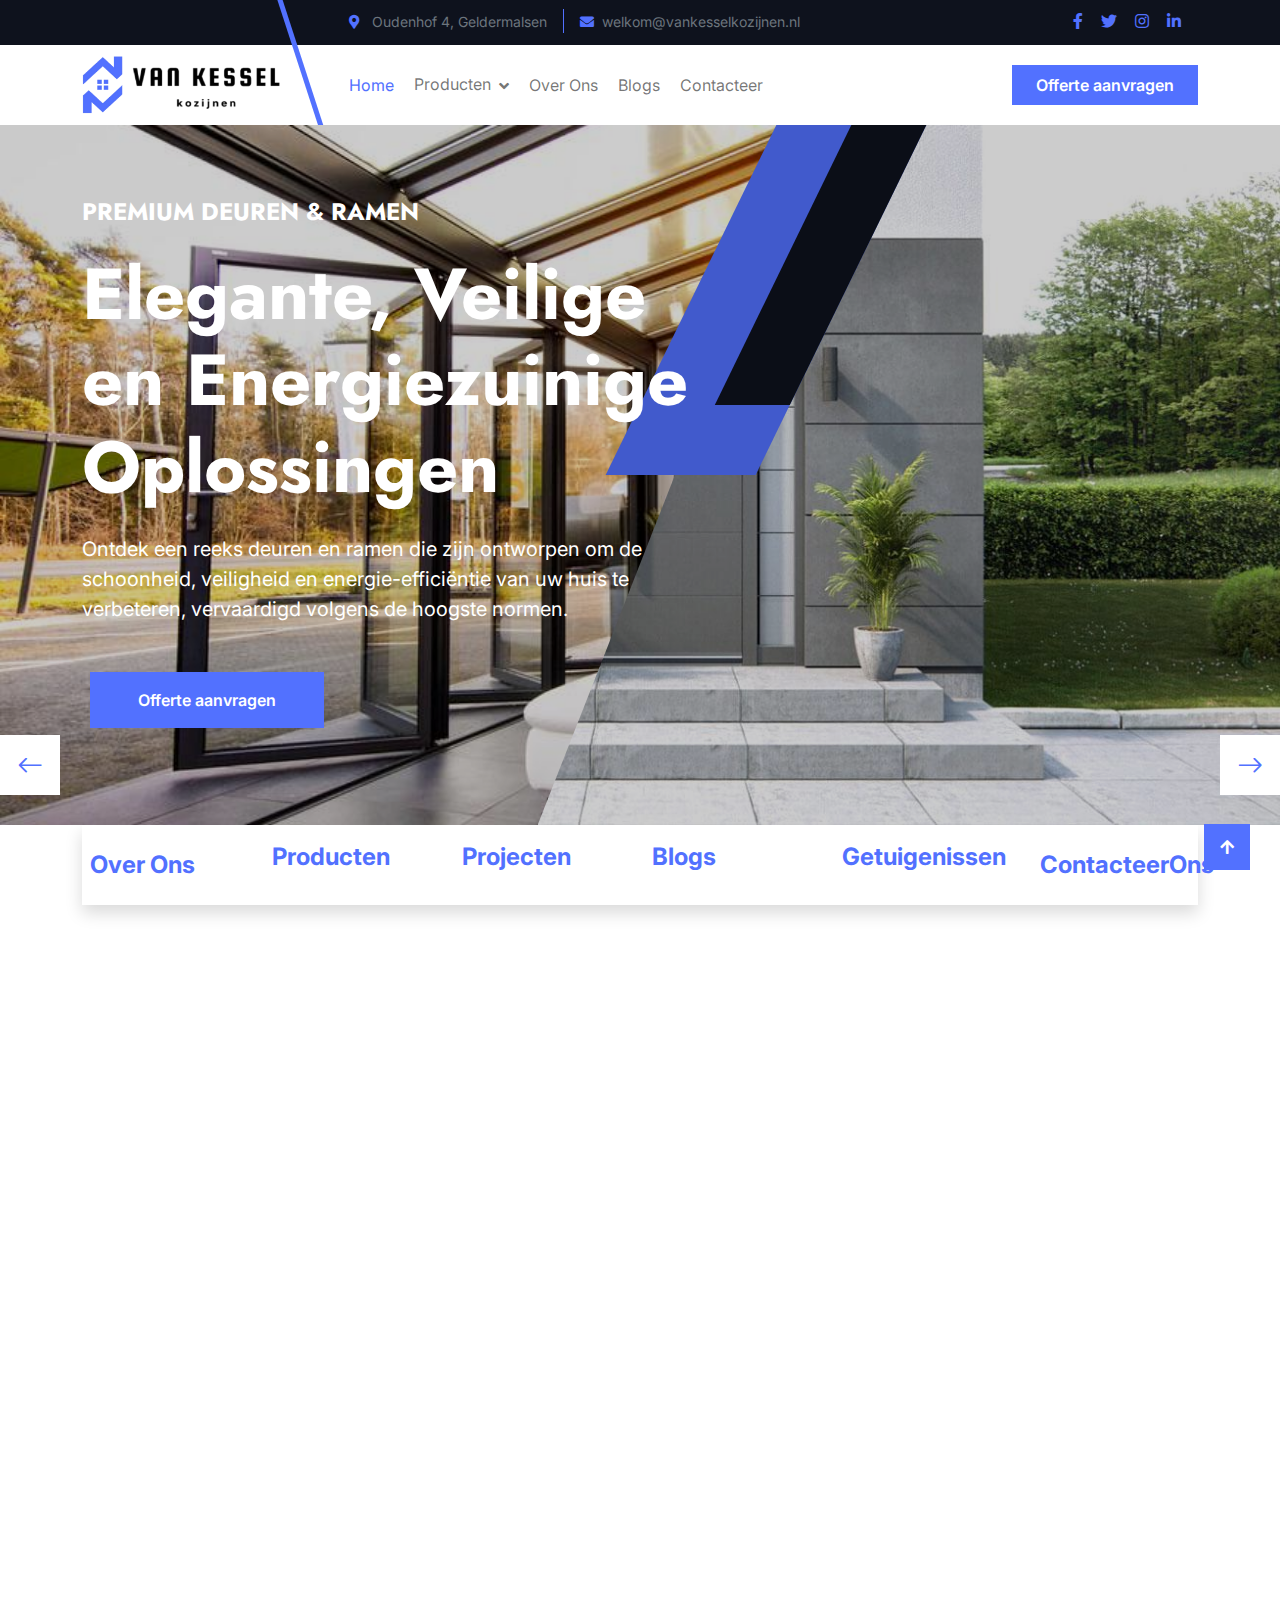
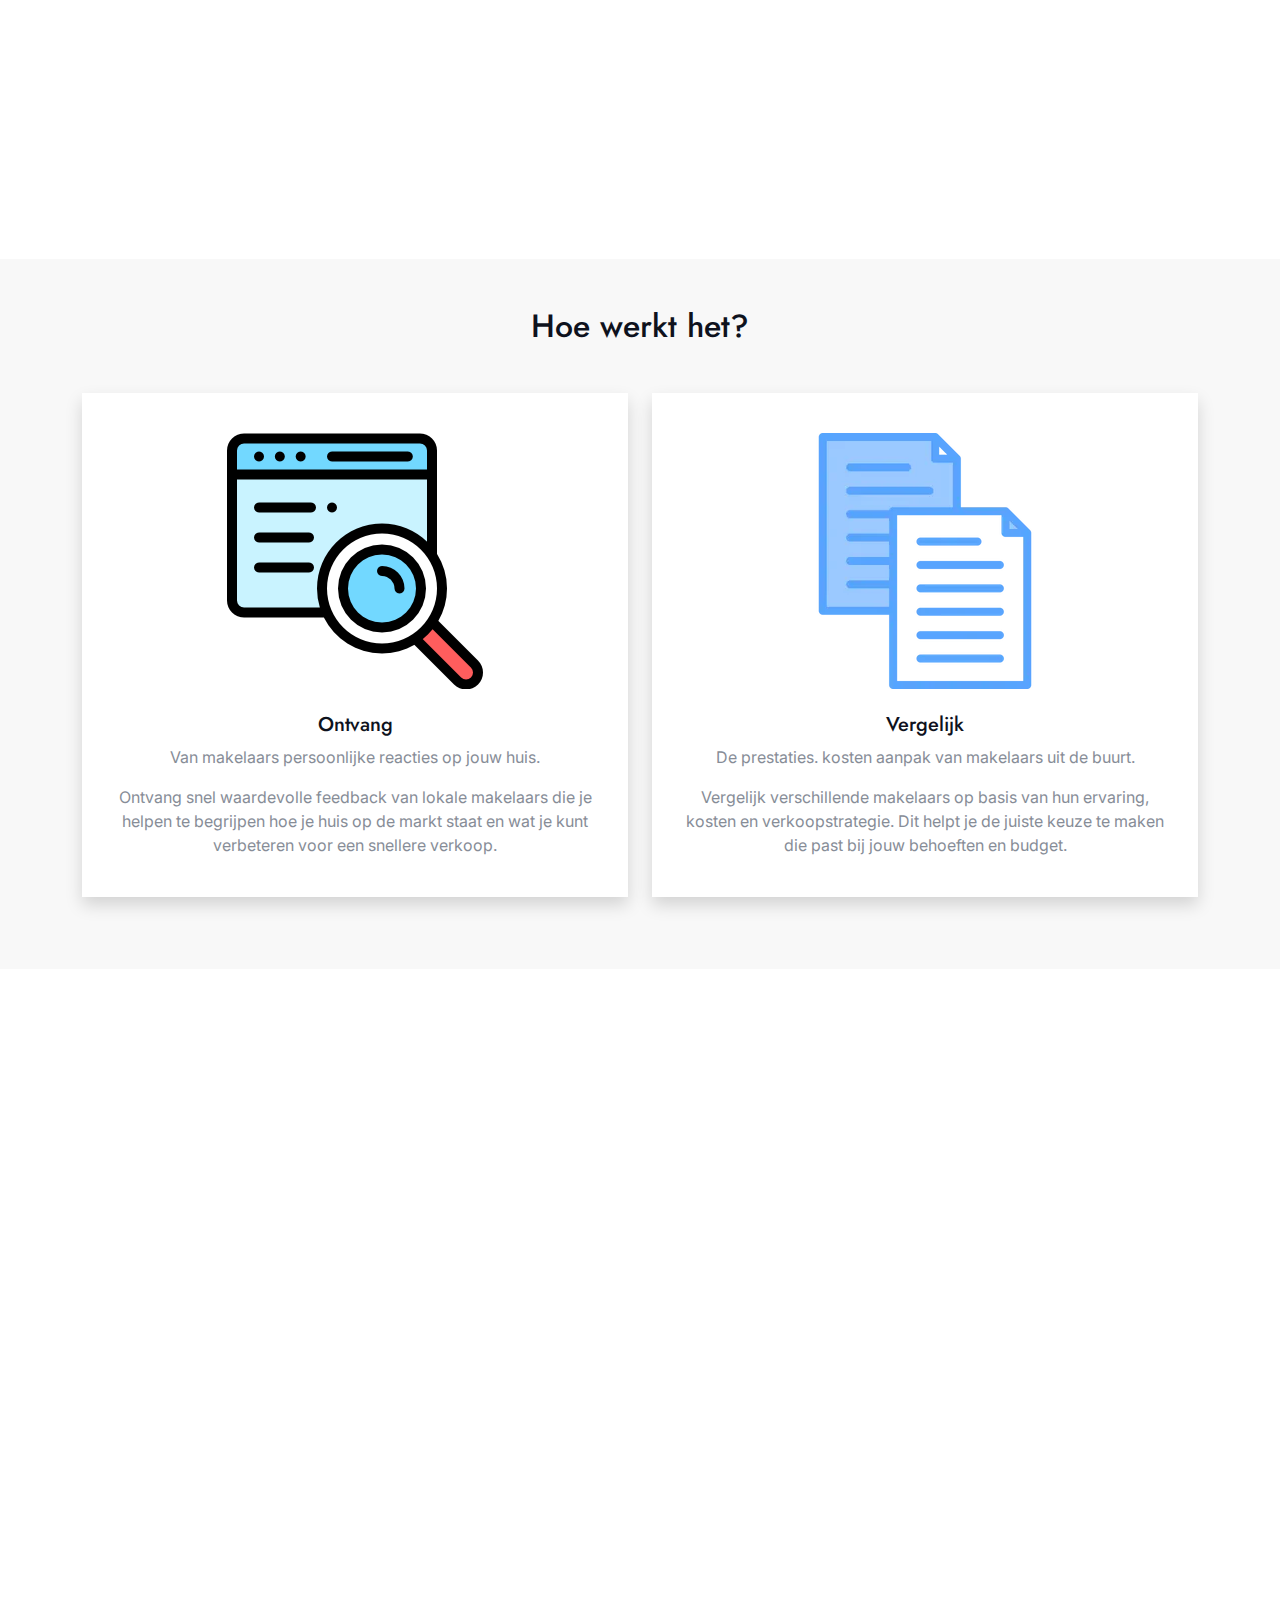
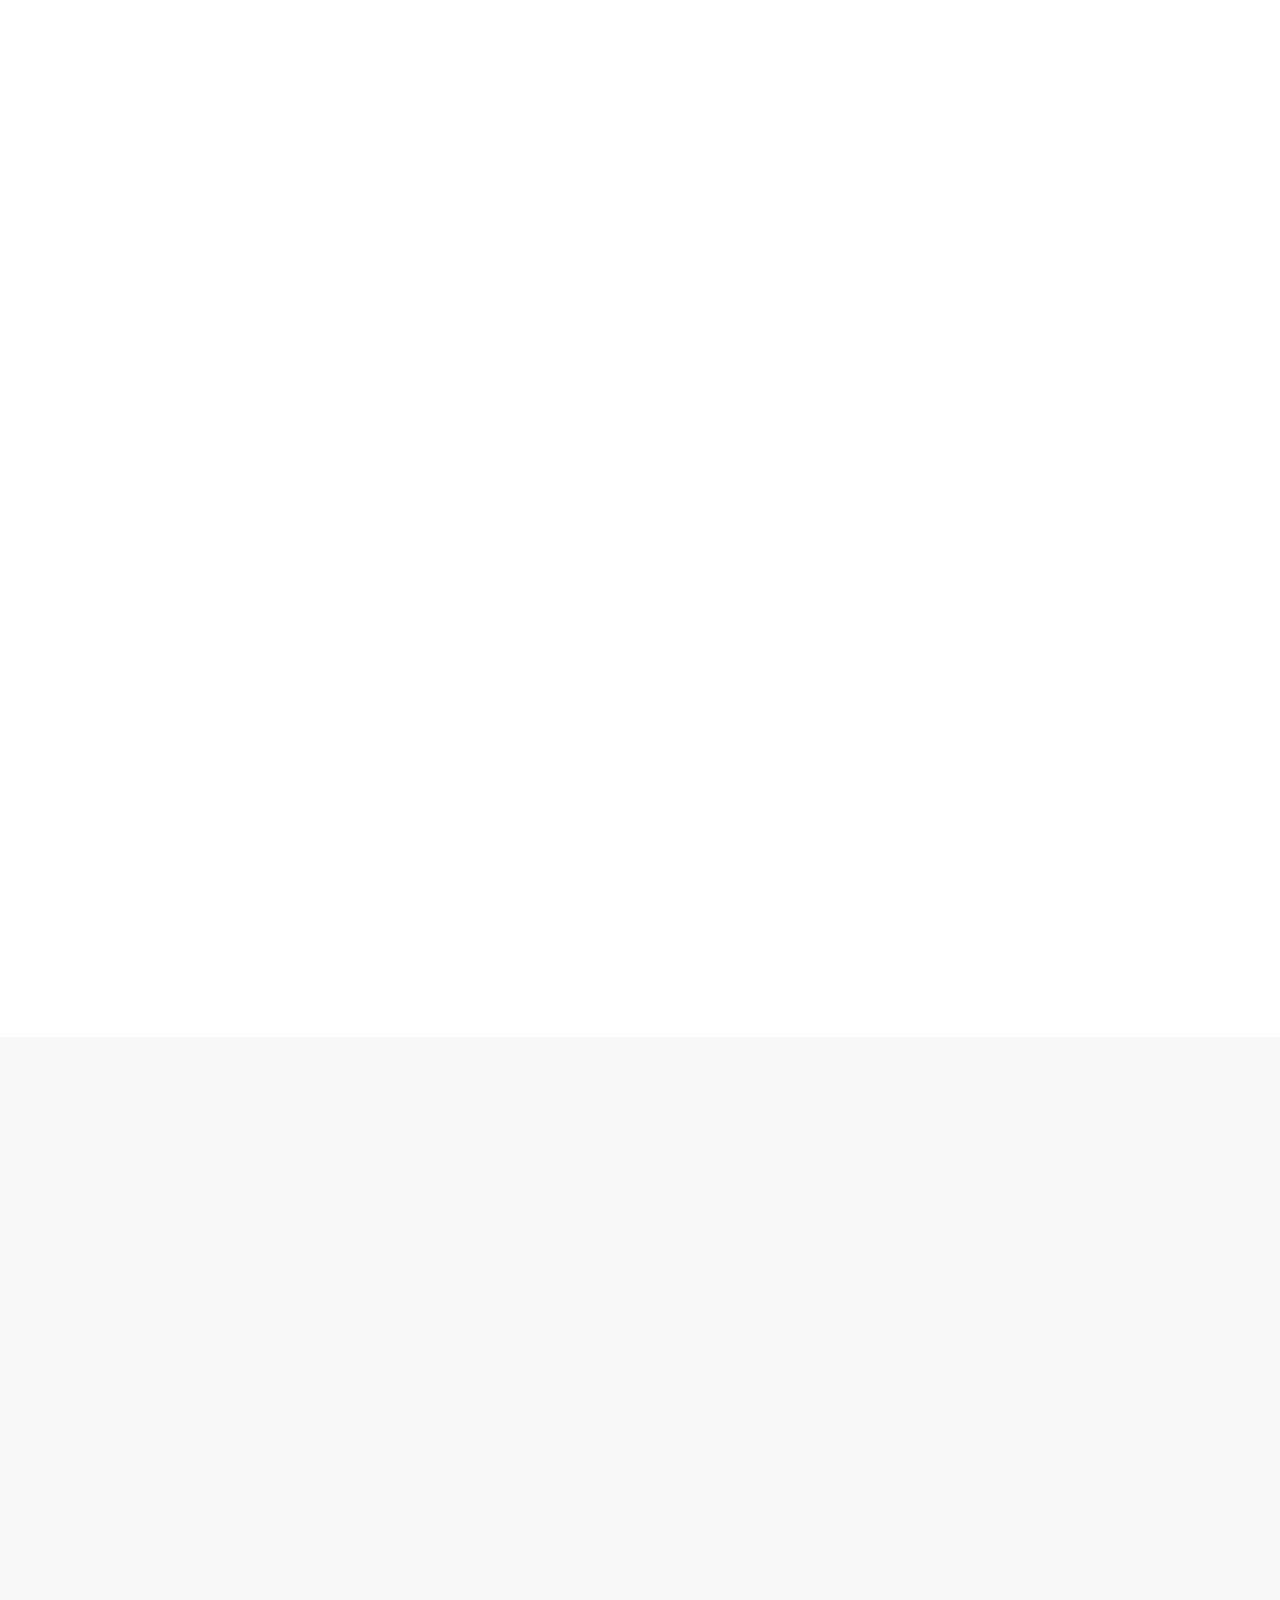
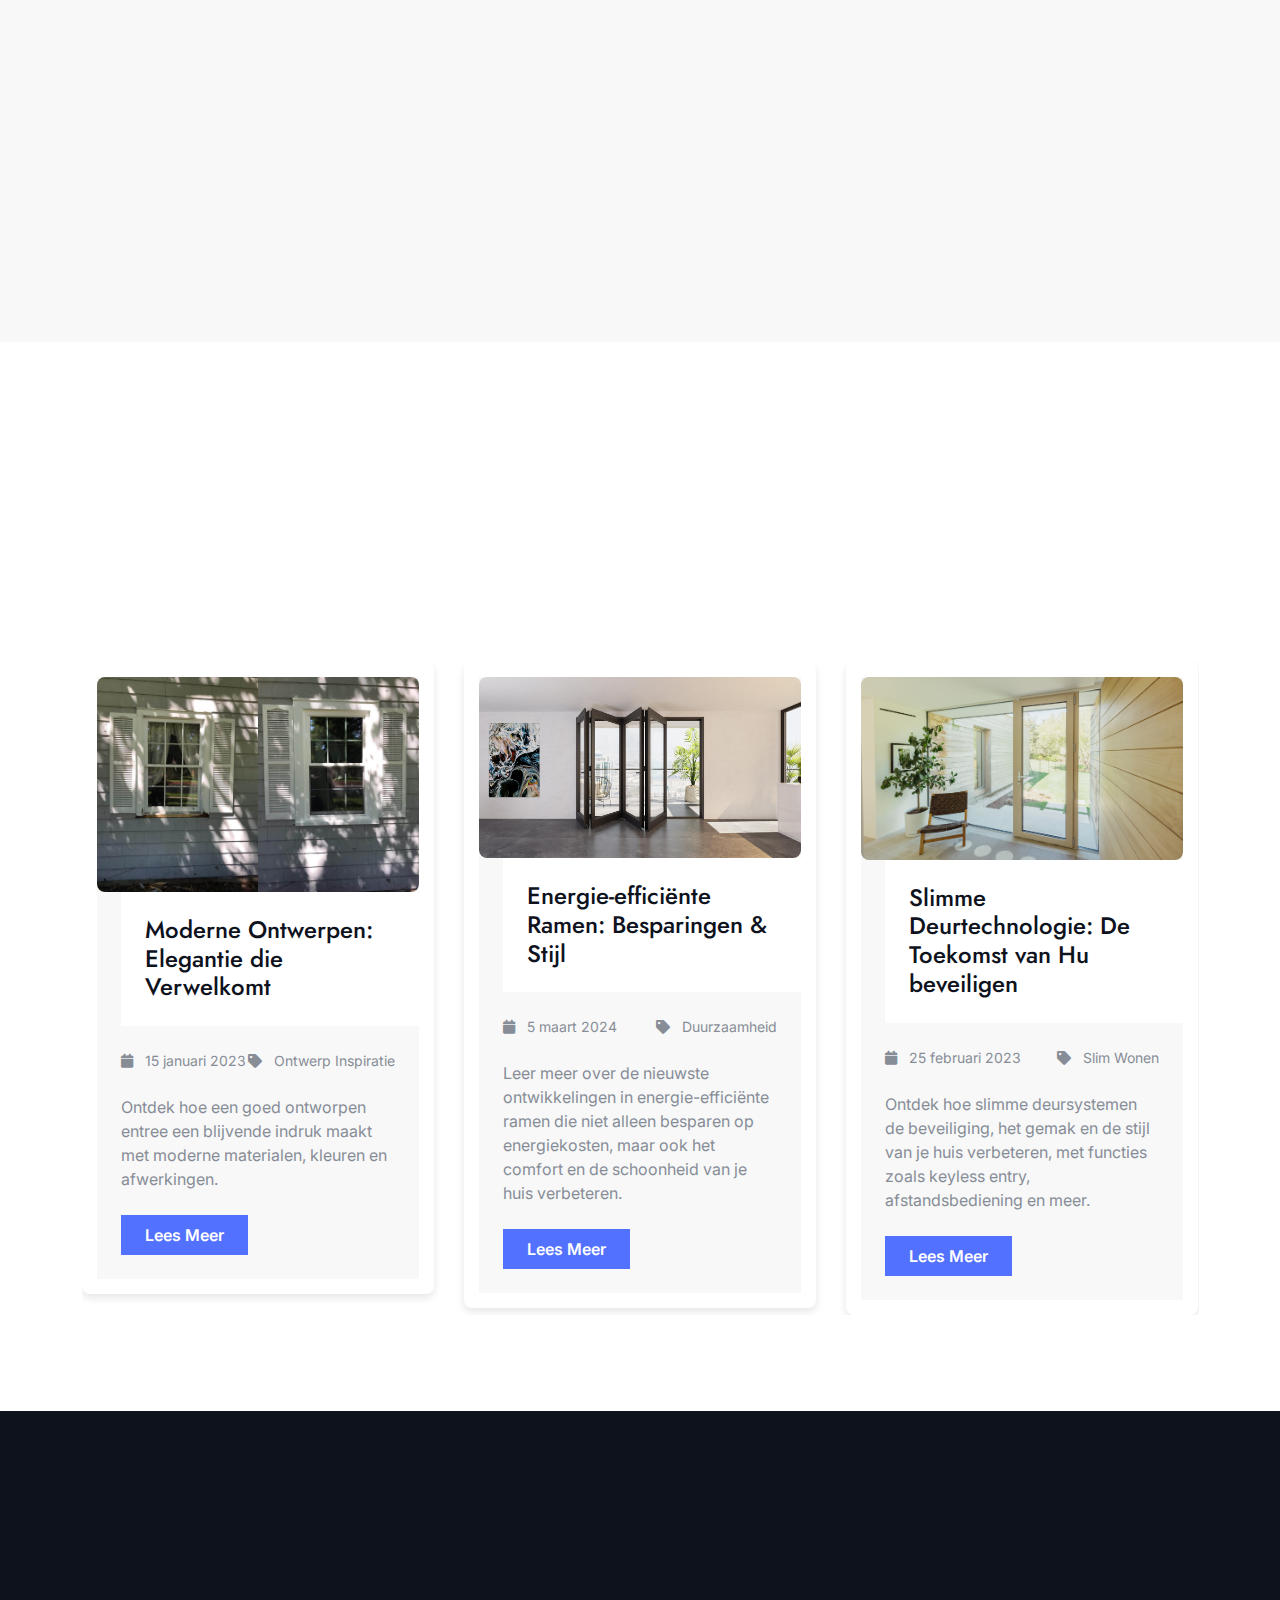
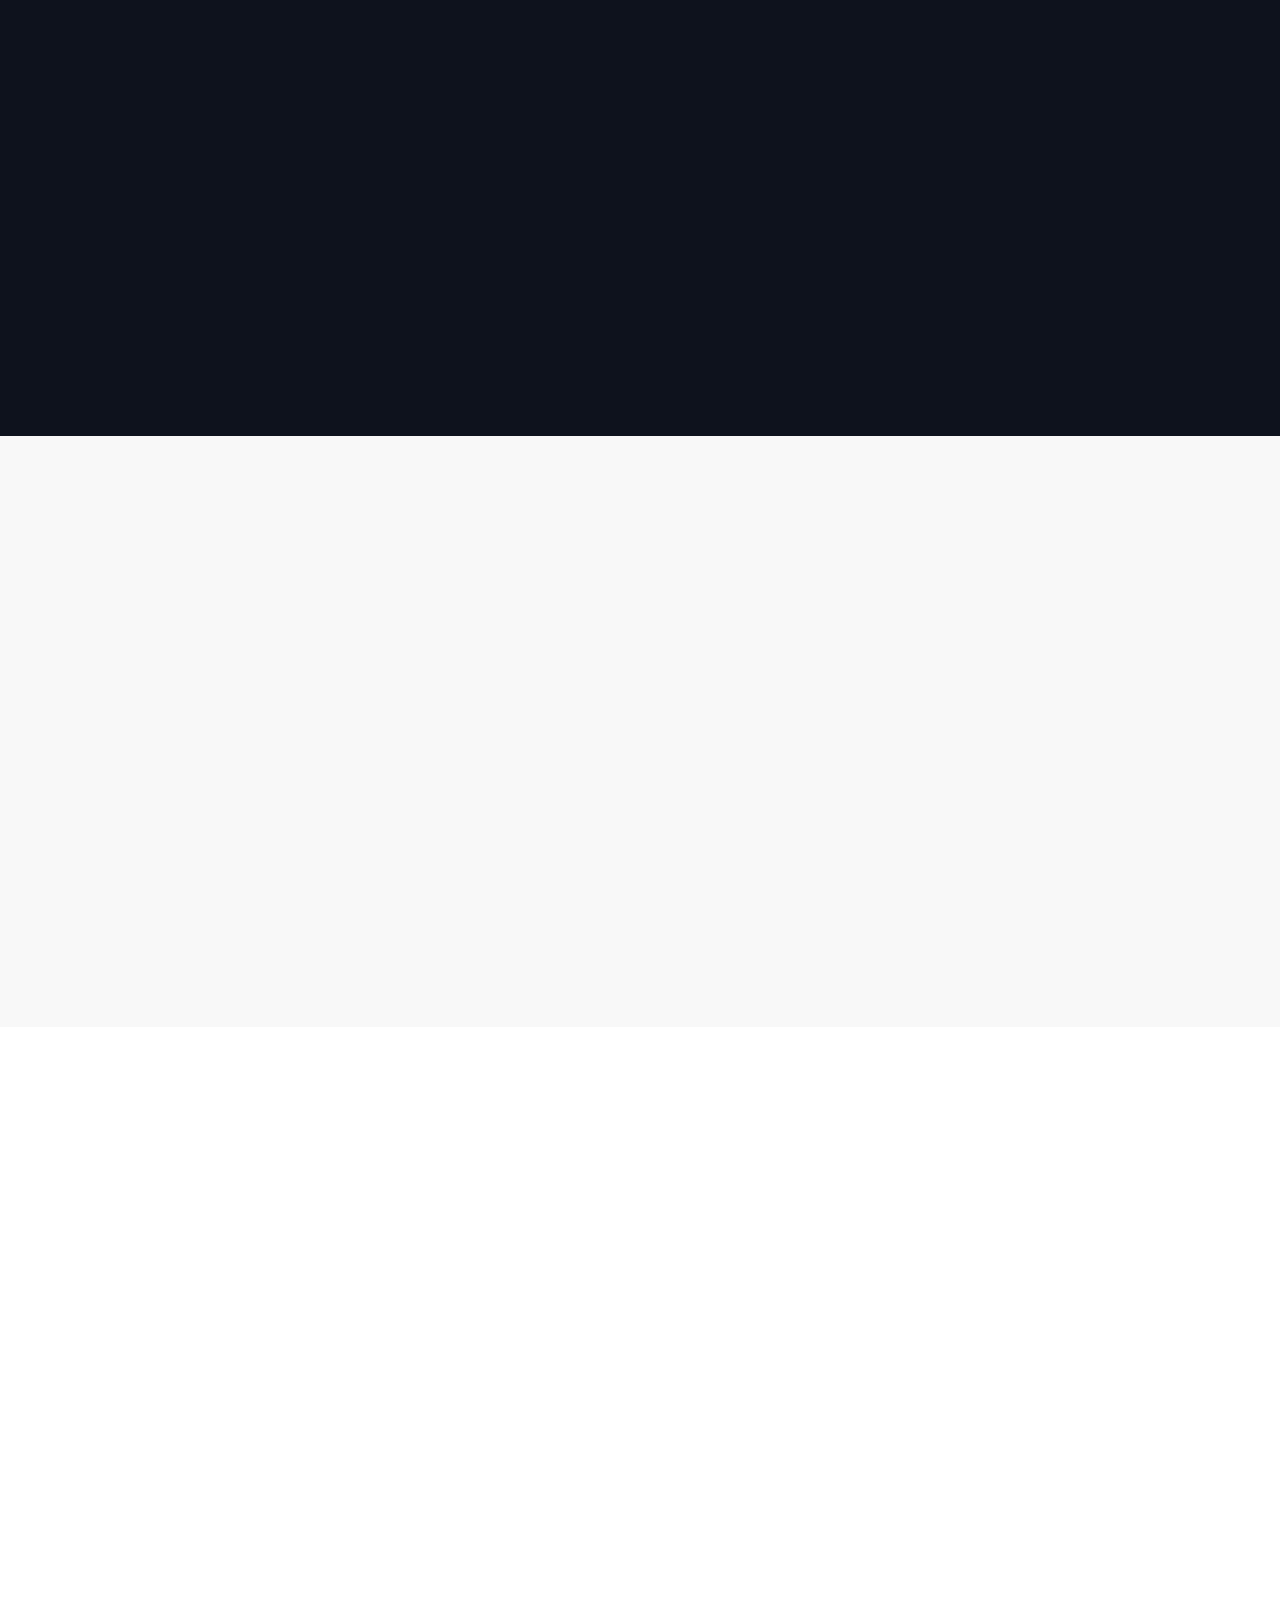
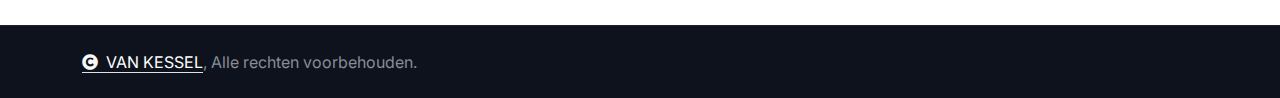
==== index.html @ f458c29e "main" ====
<!DOCTYPE html>
<html lang="nl">

<head>
    <meta charset="utf-8">
    <title>VAN KESSEL</title>
    <meta content="width=device-width, initial-scale=1.0" name="viewport">
    <meta content="" name="keywords">
    <meta content="" name="description">

    <!-- Google Web Fonts -->
    <link rel="preconnect" href="https://fonts.googleapis.com">
    <link rel="preconnect" href="https://fonts.gstatic.com" crossorigin>
    <link href="https://fonts.googleapis.com/css2?family=Inter:wght@100..900&family=Edu+TAS+Beginner:wght@400..700&family=Jost:ital,wght@0,100..900;1,100..900&display=swap" rel="stylesheet">

    <!-- Icon Font Stylesheet -->
    <link rel="stylesheet" href="https://use.fontawesome.com/releases/v5.15.4/css/all.css"/>
    <link href="https://cdn.jsdelivr.net/npm/bootstrap-icons@1.4.1/font/bootstrap-icons.css" rel="stylesheet">

    <!-- Libraries Stylesheet -->
    <link rel="stylesheet" href="lib/animate/animate.min.css"/>
    <link href="lib/owlcarousel/assets/owl.carousel.min.css" rel="stylesheet">

    <!-- Customized Bootstrap Stylesheet -->
    <link href="css/bootstrap.min.css" rel="stylesheet">

    <!-- Template Stylesheet -->
    <link href="css/style.css" rel="stylesheet">
</head>

<body>

    <!-- Spinner Start -->
    <div id="spinner" class="show bg-white position-fixed translate-middle w-100 vh-100 top-50 start-50 d-flex align-items-center justify-content-center">
        <div class="spinner-border text-primary" style="width: 3rem; height: 3rem;" role="status">
            <span class="sr-only">Laden...</span>
        </div>
    </div>
    <!-- Spinner End -->

 <!-- Navbar & Hero Start -->
<div class="container-fluid header-top">
    <div class="container d-flex align-items-center">
        <div class="d-flex align-items-center h-100">
            <a href="#" class="navbar-brand" style="height: 125px;">
                <img class="logo" src="assets/logo/Logo.png" alt="Logo">
            </a>
        </div>
        <div class="w-100 h-100">
            <div class="topbar px-0 py-2 d-none d-lg-block" style="height: 45px;">
                <div class="row gx-0 align-items-center">
                    <div class="col-lg-8 text-center text-lg-center mb-lg-0">
                        <div class="d-flex flex-wrap">
                            <div class="border-end border-primary pe-3">
                                <a href="#" class="text-muted small"><i class="fas fa-map-marker-alt text-primary me-2"></i> Oudenhof 4, Geldermalsen</a>
                            </div>
                            <div class="ps-3">
                                <a href="mailto:example@gmail.com" class="text-muted small"><i class="fas fa-envelope text-primary me-2"></i>welkom@vankesselkozijnen.nl</a>
                            </div>
                        </div>
                    </div>
                    <div class="col-lg-4 text-center text-lg-end">
                        <div class="d-flex justify-content-end">
                            <div class="d-flex pe-3">
                                <a class="btn p-0 text-primary me-3" href="#"><i class="fab fa-facebook-f"></i></a>
                                <a class="btn p-0 text-primary me-3" href="#"><i class="fab fa-twitter"></i></a>
                                <a class="btn p-0 text-primary me-3" href="#"><i class="fab fa-instagram"></i></a>
                                <a class="btn p-0 text-primary me-0" href="#"><i class="fab fa-linkedin-in"></i></a>
                            </div>
                        </div>
                    </div>
                </div>
            </div>
            <div class="nav-bar px-0 py-lg-0" style="height: 80px;">
                <nav class="navbar navbar-expand-lg navbar-light d-flex justify-content-lg-end">
                    <a href="#" class="navbar-brand-2">
                        <img class="logo" src="assets/logo/Logo.png" alt="Logo">
                    </a>    
                    <button class="navbar-toggler" type="button" data-bs-toggle="collapse" data-bs-target="#navbarCollapse">
                        <span class="fa fa-bars"></span>
                    </button>
                    <div class="collapse navbar-collapse" id="navbarCollapse">
                        <div class="navbar-nav mx-0 mx-lg-auto bg-white">
                            <a href="index.html" class="nav-item nav-link active">Home</a>

                            <div class="nav-item dropdown">
                                <a href="#" class="nav-link" data-bs-toggle="dropdown">
                                    <span class="dropdown-toggle">Producten</span>
                                </a>
                                <!-- for small screen -->
                                <div class="dropdown-menu">
                                    <a href="plastic-doors.html" class="dropdown-item">Kunststof kozijnen</a>
                                    <a href="plastic-windows-frames.html" class="dropdown-item">Kunststof deuren</a>
                                    <a href="sliding-door.html" class="dropdown-item">Kunststof schuifdeuren</a>
                                </div>
                                  <!-- for Pc screen -->
                                  <div class="dropdown-menu full-width-menu p-4 px-5 d-none d-lg-block" style="margin-left: -650px;">
                                    <div class="row d-flex justify-content-center ">
                                       
                                        <div class="col-md-6 d-flex " style="padding-left: 140px;">
                                            <img src="assets/logo/bolg-7.jpg" style="width: 300px;" class="img-fluid rounded shadow" alt="Product Image">
                                         <div class="px-4">
                                            <h5 class="text-primary">Ontdek Onze Producten</h5>
                                            <p>Ontdek een breed scala aan hoogwaardige deuren en ramen die bij elk huis passen. Van klassieke houten ontwerpen tot moderne energiezuinige opties, vind de perfecte keuze voor uw ruimte.</p>
                                        </div>
                                        </div>
                                        
                                       
                                        <div class="col-md-4">
                                            <ul class="list-unstyled">
                                                <li><a href="plastic-doors.html" class="dropdown-item">Kunststof Deuren</a></li>
                                                <li><a href="plastic-windows-frames.html" class="dropdown-item">Kunststof Kozijnen</a></li>
                                                <li><a href="sliding-door.html" class="dropdown-item">Kunststof Schuifdeuren</a></li>
                                            </ul>
                                        </div>
                                    </div>
                                </div>
                            </div>
                            <a href="about.html" class="nav-item nav-link" style="white-space: nowrap;">Over Ons</a>
                            <a href="blogs.html" class="nav-item nav-link">Blogs</a>
                            <a href="contact.html" class="nav-item nav-link">Contacteer</a>
                            <div class="nav-btn ps-3">
                                <a href="https://heyflow.id/kozijnen-nl-2#postcode-aanmerking" target="_blank" style="white-space: nowrap;" class="btn btn-primary py-2 px-4 ms-0 ms-lg-3">Offerte aanvragen</a>
                            </div>
                        </div>
                    </div>
                </nav>
            </div>
        </div>
    </div>
</div>
<!-- Navbar & Hero End -->

<!-- Carousel Start -->
<div class="header-carousel owl-carousel overflow-hidden">
    <div class="header-carousel-item hero-section">
        <div class="hero-bg-half-1"></div>
        <div class="hero-shape-1"></div>
        <div class="carousel-caption">
            <div class="container">
                <div class="row g-4 align-items-center">
                    <div class="col-lg-7 animated fadeInLeft">
                        <div class="text-sm-center text-md-start">
                            <h4 class="text-white text-uppercase fw-bold mb-4">Premium Deuren & Ramen</h4>
                            <h1 class="display-2 text-white mb-4">Elegante, Veilige en Energiezuinige Oplossingen</h1>
                            <p class="mb-5 fs-5">Ontdek een reeks deuren en ramen die zijn ontworpen om de schoonheid, veiligheid en energie-efficiëntie van uw huis te verbeteren, vervaardigd volgens de hoogste normen.</p>
                            <div class="d-flex justify-content-center justify-content-md-start flex-shrink-0 mb-4">
                                <a class="btn btn-primary py-3 px-4 px-md-5 ms-2" href="https://heyflow.id/kozijnen-nl-2#postcode-aanmerking" target="_blank">Offerte aanvragen</a>
                            </div>
                        </div>
                    </div>
                </div>
            </div>
        </div>
    </div>
    <div class="header-carousel-item hero-section">
        <div class="hero-bg-half-2"></div>
        <div class="hero-shape-2"></div>
        <div class="carousel-caption">
            <div class="container">
                <div class="row g-4 align-items-center">
                    <div class="col-lg-7 animated fadeInLeft">
                        <div class="text-sm-center text-md-start">
                            <h4 class="text-white text-uppercase fw-bold mb-4">Transformeer Uw Ruimte</h4>
                            <h1 class="display-2 text-white mb-4">Kwaliteitsdeuren & -ramen Voor Elke Stijl</h1>
                            <p class="mb-5 fs-5">Van strakke moderne ontwerpen tot klassieke stijlen, onze producten zijn vervaardigd om elke ruimte te verfraaien, en voegen schoonheid, waarde en prestaties toe aan uw huis of bedrijf.</p>
                            <div class="d-flex justify-content-center justify-content-md-start flex-shrink-0 mb-4">
                                <a class="btn btn-primary py-3 px-4 px-md-5 ms-2" href="https://heyflow.id/kozijnen-nl-2#postcode-aanmerking" target="_blank">Offerte aanvragen</a>
                            </div>
                        </div>
                    </div>
                </div>
            </div>
        </div>
    </div>
</div>
<!-- Carousel End -->

<!-- Facts Start -->
<div class="container-fluid facts py-5 pt-lg-0" id="fact">
    <div class="container py-5 pt-lg-0">
        <div class="row gx-0">
            <div class="col-lg-12 wow fadeIn" data-wow-delay="0.5s">
                <div class="bg-white shadow d-flex justify-content-center align-items-center h-60 text-center" style="min-height: 80px;">
                    <div class="col-lg-12 wow fadeInLeft" data-wow-delay="0.2s">
                        <div>
                            <div class="row g-4">
                                <div class=" col-xl-2">
                                    <div class="d-inline-flex bg-white w-100 p-2">
                                        <a href="#about-us" style="font-weight: bold; font-size: x-large;">Over Ons</a>
                                    </div>
                                </div>
                                <div class=" col-xl-2">
                                    <div class="d-inline-flex bg-white w-100 p-0">
                                        <a href="#product" style="font-weight: bold; font-size: x-large;">Producten</a>
                                    </div>
                                </div>
                                <div class=" col-xl-2">
                                    <div class="d-inline-flex bg-white w-100 p-0">
                                        <a href="#project" style="font-weight: bold; font-size: x-large;">Projecten</a>
                                    </div>
                                </div>
                                <div class=" col-xl-2">
                                    <div class="d-inline-flex bg-white w-100 p-0">
                                        <a href="#blogs" style="font-weight: bold; font-size: x-large;">Blogs</a>
                                    </div>
                                </div>
                                <div class=" col-xl-2">
                                    <div class="d-inline-flex bg-white w-100 p-0">
                                        <a href="#testimonial" style="font-weight: bold; font-size: x-large;">Getuigenissen</a>
                                    </div>
                                </div>
                                <div class=" col-xl-2">
                                    <div class="d-inline-flex bg-white w-100 p-2 ">
                                        <a href="https://heyflow.id/kozijnen-nl-2#postcode-aanmerking" style="font-weight: bold; font-size: x-large; white-space: nowrap;">ContacteerOns</a>
                                    </div>
                                </div>
                            </div>
                        </div>
                    </div> 
                </div>
            </div>
        </div>
    </div>
</div>
<!-- Facts End -->

<!-- About Start -->
<div class="container-fluid about py-5" id="about-us">
    <div class="container py-5">
        <div class="row g-5">
            <div class="col-lg-7 wow fadeInLeft" data-wow-delay="0.2s">
                <div class="h-100">
                    <h4 class="text-primary">Over Ons</h4>
                    <h1 class="display-4 mb-4">Kwaliteitsdeuren & Ramen Voor Uw Huis en Kantoor</h1>
                    <div class="row g-4 mb-4">
                        <div class="col-md-6">
                            <a href="#" class="d-flex">
                                <span class="fas fa-door-open fa-3x me-3"></span>
                                <h4 class="mb-0">Aangepaste Deuroplossingen</h4>
                            </a>
                        </div>
                        <div class="col-md-6">
                            <a href="#" class="d-flex">
                                <span class="fas fa-window-restore fa-3x me-3"></span>
                                <h4 class="mb-0">Energiezuinige Ramen</h4>
                            </a>
                        </div>
                    </div>
                    <p class="mb-4">Met jarenlange ervaring zijn wij toegewijd aan het leveren van deuren en ramen die functionaliteit, veiligheid en esthetiek combineren. Onze producten worden met precisie vervaardigd en ontworpen om elke architectonische stijl te complementeren.</p>
                    <div class="text-dark mb-4">
                        <p class="fs-5"><span class="fa fa-check text-primary me-2"></span> Duurzame en veilige deurinstallaties.</p>
                        <p class="fs-5"><span class="fa fa-check text-primary me-2"></span> Energiezuinige raamoplossingen.</p>
                        <p class="fs-5"><span class="fa fa-check text-primary me-2"></span> Hoogwaardige materialen en vakmanschap.</p>
                    </div>
                    <a class="btn btn-primary py-3 px-4 px-md-5 ms-2" href="https://heyflow.id/kozijnen-nl-2#postcode-aanmerking" target="_blank">Offerte aanvragen</a>
                </div>
            </div>
            <div class="col-lg-5 wow fadeInRight" data-wow-delay="0.2s">
                <div class="position-relative h-100">
                    <img src="./assets/about/about-img.webp" class="img-fluid w-100 h-100" style="object-fit: cover;" alt="Over Ons Afbeelding">
                    <div class="bg-white">
                        <div class="position-absolute pt-3 bg-white" style="width: 50%; left: 0; bottom: 0;">
                            <div class="bg-primary p-4">
                                <h4 class="display-2 mb-0">25+</h4>
                                <p class="text-white fs-5 mb-0">Jaren Ervaring</p>
                            </div>
                        </div>
                        <div class="position-absolute p-3 bg-white pb-0 pe-0" style="width: 50%; bottom: 0; right: 0;">
                            <img src="assets/about/about-1.jpg" class="img-fluid" alt="Extra Afbeelding">
                        </div>
                    </div>
                </div>
            </div>
        </div>
    </div>
</div>
<!-- About End -->
 <!-- How It Works Section Start -->
<div class="how-it-works py-5 bg-light">
    <div class="container">
        <h2 class="text-center mb-5">Hoe werkt het?</h2>
        <div class="row justify-content-center">
            <!-- Step 1 -->
            <div class="col-md-6 mb-4">
                <div class="step-card p-4 shadow rounded bg-white">
                    <div class="icon text-center mt-3">
                        <img src="assets/about/how-work-1.png" alt="Step 1 Icon" class="img-fluid">
                    </div>
                    <h5 class="mt-4 text-center">Ontvang</h5>
                    <p class="text-center">Van makelaars persoonlijke reacties op jouw huis.</p>
                    <p class="text-center">Ontvang snel waardevolle feedback van lokale makelaars die je helpen te begrijpen hoe je huis op de markt staat en wat je kunt verbeteren voor een snellere verkoop.</p>
                </div>
            </div>
            <!-- Step 2 -->
            <div class="col-md-6 mb-4">
                <div class="step-card p-4 shadow rounded bg-white">
                   
                    <div class="icon text-center mt-3">
                        <img src="assets/about/how-work-2.webp" alt="Step 2 Icon" class="img-fluid">
                    </div>
                    <h5 class="mt-4 text-center">Vergelijk</h5>
                    <p class="text-center">De prestaties. kosten aanpak van makelaars uit de buurt.</p>
                    <p class="text-center">Vergelijk verschillende makelaars op basis van hun ervaring, kosten en verkoopstrategie. Dit helpt je de juiste keuze te maken die past bij jouw behoeften en budget.</p>
                </div>
            </div>
        </div>
    </div>
</div>
<!-- How It Works Section End -->

    <!-- Banner Start -->
<div class="container-fluid banner py-5 wow zoomIn" data-wow-delay="0.2s">
    <div class="banner-design-1"></div>
    <div class="banner-design-2"></div>
    <div class="container py-5">
        <div class="row g-5">
            <div class="col-lg-8">
                <div class="">
                    <h4 class="text-white">Neem Contact Met Ons Op</h4>
                    <h1 class="display-4 text-white mb-0">Ruimtes Verrijken Met Hoogwaardige Deuren & Ramen</h1>
                </div>
            </div>
            <div class="col-lg-4">
                <div class="d-flex align-items-center justify-content-lg-end h-100">
                    <a class="btn btn-primary py-3 px-4 px-md-5 ms-2" href="https://heyflow.id/kozijnen-nl-2#postcode-aanmerking" target="_blank">Offerte aanvragen</a>
                </div>
            </div>
        </div>
    </div>
</div>
<!-- Banner End -->

<!-- Services Start -->
<div class="container-fluid service py-5" id="product">
    <div class="container py-5">
        <div class="d-flex flex-column mx-auto text-center mb-5 wow fadeInUp" data-wow-delay="0.2s" style="max-width: 800px;">
            <h4 class="text-primary">Nog niet zeker over uw keuze?</h4>
            <h1 class="display-4 mb-4">Ontdek ons ruime aanbod ban deuren & kleuren</h1>
            <p class="mb-0">Ontdek ons diverse assortiment van premium deuren en ramen, ontworpen om de stijl, veiligheid en energie-efficiëntie van uw huis of bedrijf te verbeteren.</p>
        </div>
        <div class="row g-5 align-items-center">
            <div class="col-lg-3 wow fadeInLeft" data-wow-delay="0.2s">
                <ul class="nav">
                    <li class="nav-item me-lg-0 mb-4">
                        <a class="py-3 px-5 active" data-bs-toggle="pill" href="#ServiceTab-1">
                            <span>Deuren</span>
                        </a>
                    </li>
                    <li class="nav-item me-lg-0 mb-4">
                        <a class="py-3 px-5" data-bs-toggle="pill" href="#ServiceTab-2">
                            <span>Kleuren</span>
                        </a>
                    </li>
                </ul>
            </div>
            <div class="col-lg-9 wow fadeInRight" data-wow-delay="0.3s">
                <div class="tab-content">
                    <!-- Deuren Sectie -->
                    <div id="ServiceTab-1" class="tab-pane fade show p-0 active">
                        <div class="service-carousel owl-carousel">
                            <div class="service-item">
                                <img src="assets/door-products/product-door-1.webp" class="img-fluid w-100" alt="Classic Wooden Door">
                                <div class="border border-top-0 p-4">
                                    <h4 class="mb-3">Klassieke Houten Deur</h4>
                                    <p class="mb-4">Onze klassieke houten deuren voegen elegantie en warmte toe aan elk interieur, vervaardigd uit hoogwaardig hout voor duurzaamheid en stijl.</p>
                                    <a class="btn btn-primary py-2 px-4" href="https://heyflow.id/kozijnen-nl-2#postcode-aanmerking">Ik wil een gratis offerte</a>
                                </div>
                            </div>
                            <div class="service-item">
                                <img src="assets/door-products/product-door-2.webp" class="img-fluid w-100" alt="Modern Glass Door">
                                <div class="border border-top-0 p-4">
                                    <h4 class="mb-3">Moderne Glazen Deur</h4>
                                    <p class="mb-4">Breng licht en openheid in uw ruimte met onze slanke glazen deuren, ontworpen voor zowel woon- als commerciële toepassingen.</p>
                                    <a class="btn btn-primary py-2 px-4" href="https://heyflow.id/kozijnen-nl-2#postcode-aanmerking">Ik wil een gratis offerte</a>
                                </div>
                            </div>
                            <div class="service-item">
                                <img src="assets/door-products/product-door-3.webp" class="img-fluid w-100" alt="Energy-Efficient Patio Door">
                                <div class="border border-top-0 p-4">
                                    <h4 class="mb-3">Energiezuinige Tuindeur</h4>
                                    <p class="mb-4">Optimaliseer het energieverbruik met onze geïsoleerde tuindeuren, ontworpen om uw huis comfortabel en veilig te houden.</p>
                                    <a class="btn btn-primary py-2 px-4" href="https://heyflow.id/kozijnen-nl-2#postcode-aanmerking">Ik wil een gratis offerte</a>
                                </div>
                            </div>
                        </div>
                    </div>
                    <!-- Ramen Sectie -->
                    <div id="ServiceTab-2" class="tab-pane fade show p-0">
                        <div class="service-carousel owl-carousel">
                            <div class="service-item">
                                <img src="assets/window-product/product-wind-2.jpg" class="img-fluid w-100" alt="Double-Glazed Window">
                                <div class="border border-top-0 p-4">
                                    <h4 class="mb-3">Dubbelglasraam</h4>
                                    <p class="mb-4">Verbeter de isolatie met onze dubbelglasramen, die uitstekende thermische prestaties en geluidsisolatie bieden.</p>
                                    <a class="btn btn-primary py-2 px-4" href="https://heyflow.id/kozijnen-nl-2#postcode-aanmerking">Ik wil een gratis offerte</a>
                                </div>
                            </div>
                            <div class="service-item">
                                <img src="assets/window-product/product-wind-3.jpg" class="img-fluid w-100" alt="Casement Window">
                                <div class="border border-top-0 p-4">
                                    <h4 class="mb-3">Kantelraam</h4>
                                    <p class="mb-4">Onze kantelramen combineren functionaliteit met stijl, en bieden uitstekende ventilatie en gemakkelijke bediening voor elke kamer.</p>
                                    <a class="btn btn-primary py-2 px-4" href="https://heyflow.id/kozijnen-nl-2#postcode-aanmerking">Ik wil een gratis offerte</a>
                                </div>
                            </div>
                            <div class="service-item">
                                <img src="assets/window-product/product-wind-4.jpg" class="img-fluid w-100" alt="Sliding Window">
                                <div class="border border-top-0 p-4">
                                    <h4 class="mb-3">Schuifraam</h4>
                                    <p class="mb-4">Perfect voor het maximaliseren van ruimte, onze schuiframen zijn eenvoudig te gebruiken en voegen een moderne uitstraling toe aan uw huis.</p>
                                    <a class="btn btn-primary py-2 px-4" href="https://heyflow.id/kozijnen-nl-2#postcode-aanmerking">Ik wil een gratis offerte</a>
                                </div>
                            </div>
                        </div>
                    </div>
                </div>
            </div>
        </div>
    </div>
</div>
<!-- Services End -->

<!-- Projects Start -->
<div class="container-fluid projects bg-light py-5" id="project">
    <div class="container py-5">
        <div class="row g-5">
            <div class="col-lg-5 wow fadeInLeft" data-wow-delay="0.2s">
                <div>
                    <h4 class="text-primary">Wat Kunnen We Voor u doen? </h4>
                    <h1 class="display-4 mb-4">Energiezuinige Oplossingen Die Het Verschil Maken</h1>
                    <p class="mb-5">Ontdek hoe wij uw woning Kunnen transformeren met onze laagste Prijs garantie</p>
                    <ul class="nav">
                        <li class="nav-item bg-white mb-4 w-100">
                            <a class="d-flex align-items-center h4 mb-0 p-3 active" data-bs-toggle="pill" href="#ProjectsTab-1">
                                <div class="projects-icon btn-md-square bg-primary text-white me-3"><span class="fas fa-door-open small"></span></div><span>Onze Kunststof Kozijnen</span>
                            </a>
                        </li>
                        <li class="nav-item bg-white mb-4 w-100">
                            <a class="d-flex align-items-center h4 mb-0 p-3" data-bs-toggle="pill" href="#ProjectsTab-3">
                                <div class="projects-icon btn-md-square bg-primary text-white me-3"><span class="fas fa-home small"></span></div><span>Onze Kunststof Schuifpuien</span>
                            </a>
                        </li>
                        <li class="nav-item bg-white mb-4 w-100">
                            <a class="d-flex align-items-center h4 mb-0 p-3" data-bs-toggle="pill" href="#ProjectsTab-4">
                                <div class="projects-icon btn-md-square bg-primary text-white me-3"><span class="fas fa-shield-alt small"></span></div><span>Onze kunststof schuifpuien</span>
                            </a>
                        </li>
                    </ul>
                </div>
            </div>
            <div class="col-lg-7 wow fadeInRight" data-wow-delay="0.2s">
                <div class="tab-content">
                    <div id="ProjectsTab-1" class="tab-pane fade show p-0 active">
                        <div class="projects-item">
                            <img src="assets/project-img/door-1.webp" class="img-fluid w-100" alt="Moderne Ingangen">
                            <div class="projects-content bg-white p-4">
                                <h4 class="mb-3">Moderne Ingangen</h4>
                                <p class="mb-4">Ontdek onze premium entree deuren, die eigentijds ontwerp combineren met verbeterde duurzaamheid voor blijvende indrukken.</p>
                                <a class="btn btn-primary py-2 px-4" href="https://heyflow.id/kozijnen-nl-2#postcode-aanmerking">Lees Meer</a>
                            </div>
                        </div>
                    </div>
                    <div id="ProjectsTab-3" class="tab-pane fade show p-0">
                        <div class="projects-item">
                            <img src="assets/project-img/project-patio.webp" class="img-fluid w-100" alt="Aangepaste Patio Deuren">
                            <div class="projects-content bg-white p-4">
                                <h4 class="mb-3">Aangepaste Patio Deuren</h4>
                                <p class="mb-4">Onze patio deuren zijn ontworpen om het binnen-buitenleven te verbeteren met naadloos ontwerp, premium materialen en op maat gemaakte opties.</p>
                                <a class="btn btn-primary py-2 px-4" href="https://heyflow.id/kozijnen-nl-2#postcode-aanmerking">Lees Meer</a>
                            </div>
                        </div>
                    </div>
                    <div id="ProjectsTab-4" class="tab-pane fade show p-0">
                        <div class="projects-item">
                            <img src="assets/project-img/Security-Solutions.jpg" class="img-fluid w-100" alt="Beveiliging & Stijloplossingen">
                            <div class="projects-content bg-white p-4">
                                <h4 class="mb-4">Beveiliging & Stijloplossingen</h4>
                                <p class="mb-4">We geven prioriteit aan beveiliging zonder concessies te doen aan het ontwerp, met deuren en ramen die gemoedsrust bieden met stijl.</p>
                                <a class="btn btn-primary py-2 px-4" href="https://heyflow.id/kozijnen-nl-2#postcode-aanmerking">Lees Meer</a>
                            </div>
                        </div>
                    </div>
                </div>
            </div>
        </div>
    </div>
</div>
<!-- Projects End -->

<!-- Blog Start -->
<div class="container-fluid blog py-5" id="blogs">
    <div class="container py-5">
        <div class="d-flex flex-column mx-auto text-center mb-5 wow fadeInUp" data-wow-delay="0.2s" style="max-width: 800px;">
            <h4 class="text-primary">Onze Blog</h4>
            <h1 class="display-4 mb-4">Inzichten in Deuren & Ramen</h1>
            <p class="mb-0">Ontdek de nieuwste trends, tips en innovaties op het gebied van deuren en ramen. Van energie-efficiëntie tot ontwerp inspiratie, onze blog behandelt alles wat je nodig hebt om je ruimte te verbeteren.</p>
        </div>
        
        <!-- Owl Carousel -->
        <div class="owl-carousel blog-carousel owl-theme">
            <div class="item">
                <div class="blog-item">
                    <div class="blog-img">
                        <img src="assets/blog-img/15.jpg" class="img-fluid" alt="Modern Entry Design">
                    </div>
                    <div class="blog-heading ms-4">
                        <a href="#" class="h4 mb-0 p-4">Moderne Ontwerpen: Elegantie die Verwelkomt</a>
                    </div>
                    <div class="blog-content bg-light p-4">
                        <div class="d-flex justify-content-between mb-4">
                            <p class="mb-0 small"><i class="fa fa-calendar me-2"></i> 15 januari 2023</p>
                            <p class="mb-0 small"><i class="fa fa-tag me-2"></i> Ontwerp Inspiratie</p>
                        </div>
                        <p class="mb-4">Ontdek hoe een goed ontworpen entree een blijvende indruk maakt met moderne materialen, kleuren en afwerkingen.</p>

                        <a class="btn btn-primary py-2 px-4" href="moderneOntwerpen.html">Lees Meer</a>
                    </div>
                </div>
            </div>
            <div class="item">
                <div class="blog-item">
                    <div class="blog-img">
                        <img src="assets/blog-img/blog-6.jpg" class="img-fluid w-100" alt="Energy-Efficient Windows">
                    </div>
                    <div class="blog-heading ms-4">
                        <a href="#" class="h4 mb-0 p-4">Energie-efficiënte Ramen: Besparingen & Stijl</a>
                    </div>
                    <div class="blog-content bg-light p-4">
                        <div class="d-flex justify-content-between mb-4">
                            <p class="mb-0 small"><i class="fa fa-calendar me-2"></i> 5 maart 2024</p>
                            <p class="mb-0 small"><i class="fa fa-tag me-2"></i> Duurzaamheid</p>
                        </div>
                        <p class="mb-4">Leer meer over de nieuwste ontwikkelingen in energie-efficiënte ramen die niet alleen besparen op energiekosten, maar ook het comfort en de schoonheid van je huis verbeteren.</p>
                        <a class="btn btn-primary py-2 px-4" href="EnergieRamen.html">Lees Meer</a>
                    </div>
                </div>
            </div>
            <div class="item">
                <div class="blog-item">
                    <div class="blog-img">
                        <img src="assets/blog-img/blog-3.png" class="img-fluid w-100" alt="Smart Door Technology">
                    </div>
                    <div class="blog-heading ms-4">
                        <a href="#" class="h4 mb-0 p-4">Slimme Deurtechnologie: De Toekomst van Hu beveiligen</a>
                    </div>
                    <div class="blog-content bg-light p-4">
                        <div class="d-flex justify-content-between mb-4">
                            <p class="mb-0 small"><i class="fa fa-calendar me-2"></i> 25 februari 2023</p>
                            <p class="mb-0 small"><i class="fa fa-tag me-2"></i> Slim Wonen</p>
                        </div>
                        <p class="mb-4">Ontdek hoe slimme deursystemen de beveiliging, het gemak en de stijl van je huis verbeteren, met functies zoals keyless entry, afstandsbediening en meer.</p>
                        <a class="btn btn-primary py-2 px-4" href="slimeDeurtechnologie.html">Lees Meer</a>
                    </div>
                </div>
            </div>
            <!-- Add more blog items as needed -->
        </div>
    </div>
</div>
<!-- Blog End -->


  <!-- Testimonial Start -->
<div class="container-fluid testimonial bg-dark py-5" id="testimonial">
    <div class="container py-5">
        <div class="row g-5">
            <div class="col-lg-6 col-xl-5 wow fadeInUp" data-wow-delay="0.2s">
                <h4 class="text-primary">Getuigenissen</h4>
                <h1 class="display-4 text-white mb-4">Wat Onze Klanten Zeggen</h1>
                <p class="mb-4">Hoor van onze gewaardeerde klanten over hun ervaringen met onze deuren en ramen. Wij zijn trots op kwaliteit, duurzaamheid en uitstekende service.</p>
                <a class="btn btn-light py-3 px-5" href="#">Bekijk Alle Reviews</a>
            </div>
            <div class="col-lg-6 col-xl-7 wow fadeInUp" data-wow-delay="0.4s">
                <div class="owl-carousel testimonial-carousel">
                    <div class="testimonial-item">
                        <div class="testimonial-quote"><i class="fa fa-quote-right fa-2x"></i></div>
                        <div class="testimonial-inner p-4">
                            <img src="assets/logo/team-4.jpg" class="img-fluid" alt="Klant 1">
                            <div class="ms-4">
                                <h4>Jane Smith</h4>
                                <p>Huiseigenaar</p>
                                <div class="d-flex text-primary">
                                    <i class="fas fa-star"></i><i class="fas fa-star"></i><i class="fas fa-star"></i><i class="fas fa-star"></i><i class="fas fa-star text-body"></i>
                                </div>
                            </div>
                        </div>
                        <div class="customer-text p-4">
                            <p class="mb-0">“De nieuwe ramen hebben ons huis volledig getransformeerd! Ze zijn niet alleen mooi, maar houden ons huis ook veel warmer. Uitstekende service en kwaliteit.”</p>
                        </div>
                    </div>
                    <div class="testimonial-item">
                        <div class="testimonial-quote"><i class="fa fa-quote-right fa-2x"></i></div>
                        <div class="testimonial-inner p-4">
                            <img src="assets/logo/testimonial-1.jpg" class="img-fluid" alt="Klant 2">
                            <div class="ms-4">
                                <h4>Michael Doe</h4>
                                <p>Architect</p>
                                <div class="d-flex text-primary">
                                    <i class="fas fa-star"></i><i class="fas fa-star"></i><i class="fas fa-star"></i><i class="fas fa-star"></i><i class="fas fa-star text-body"></i>
                                </div>
                            </div>
                        </div>
                        <div class="customer-text p-4">
                            <p class="mb-0">“De op maat gemaakte deuren waren de perfecte toevoeging voor mijn nieuwste project. Mooie vakmanschap en aandacht voor detail. Zeer aanbevolen!”</p>
                        </div>
                    </div>
                    <div class="testimonial-item">
                        <div class="testimonial-quote"><i class="fa fa-quote-right fa-2x"></i></div>
                        <div class="testimonial-inner p-4">
                            <img src="assets/logo/testimonial-2.jpg" class="img-fluid" alt="Klant 3">
                            <div class="ms-4">
                                <h4>Susan Lee</h4>
                                <p>Interieurontwerper</p>
                                <div class="d-flex text-primary">
                                    <i class="fas fa-star"></i><i class="fas fa-star"></i><i class="fas fa-star"></i><i class="fas fa-star"></i><i class="fas fa-star text-body"></i>
                                </div>
                            </div>
                        </div>
                        <div class="customer-text p-4">
                            <p class="mb-0">“Het team bood uitstekende begeleiding en ondersteuning. Mijn klanten zijn dol op de energie-efficiënte ramen die perfect bij het ontwerp passen!”</p>
                        </div>
                    </div>
                </div>
            </div>
        </div>
    </div>
</div>
<!-- Testimonial End -->

<!-- FAQ Start -->
<div class="container-fluid faq-section bg-light py-5">
    <div class="container py-5">
        <div class="row g-5">
            <div class="col-lg-6 wow fadeInLeft" data-wow-delay="0.2s">
                <h4 class="text-primary">Veelgestelde Vragen</h4>
                <h1 class="display-4 mb-4">Veelgestelde Vragen</h1>
                <p class="mb-4">Hier vindt u antwoorden op enkele veelgestelde vragen over onze deuren en ramen. Laat het ons weten als u meer vragen heeft!</p>
                <a class="btn btn-primary py-3 px-5" href="https://heyflow.id/kozijnen-nl-2#postcode-aanmerking" target="_blank">Offerte aanvragen</a>
            </div>
            <div class="col-xl-6 wow fadeInRight" data-wow-delay="0.4s">
                <div class="h-100">
                    <div class="accordion" id="accordionExample">
                        <div class="accordion-item">
                            <h2 class="accordion-header" id="headingOne">
                                <button class="accordion-button" type="button" data-bs-toggle="collapse" data-bs-target="#collapseOne" aria-expanded="true" aria-controls="collapseOne">
                                    V: Hoe kies ik de juiste deur of raam voor mijn huis?
                                </button>
                            </h2>
                            <div id="collapseOne" class="accordion-collapse collapse show active" aria-labelledby="headingOne" data-bs-parent="#accordionExample">
                                <div class="accordion-body">
                                    A: Ons team kan u helpen de beste opties te selecteren op basis van uw stijl, beveiligingsbehoeften en energie-efficiëntiedoelen. Neem contact met ons op voor een consult!
                                </div>
                            </div>
                        </div>
                        <div class="accordion-item">
                            <h2 class="accordion-header" id="headingTwo">
                                <button class="accordion-button collapsed" type="button" data-bs-toggle="collapse" data-bs-target="#collapseTwo" aria-expanded="false" aria-controls="collapseTwo">
                                    V: Bieden jullie op maat gemaakte maten en ontwerpen aan?
                                </button>
                            </h2>
                            <div id="collapseTwo" class="accordion-collapse collapse" aria-labelledby="headingTwo" data-bs-parent="#accordionExample">
                                <div class="accordion-body">
                                    A: Ja, we zijn gespecialiseerd in op maat gemaakte deuren en ramen die voldoen aan uw unieke specificaties, of het nu voor een moderne of traditionele uitstraling is.
                                </div>
                            </div>
                        </div>
                        <div class="accordion-item">
                            <h2 class="accordion-header" id="headingThree">
                                <button class="accordion-button collapsed" type="button" data-bs-toggle="collapse" data-bs-target="#collapseThree" aria-expanded="false" aria-controls="collapseThree">
                                    V: Wat zijn de voordelen van energie-efficiënte ramen?
                                </button>
                            </h2>
                            <div id="collapseThree" class="accordion-collapse collapse" aria-labelledby="headingThree" data-bs-parent="#accordionExample">
                                <div class="accordion-body">
                                    A: Energie-efficiënte ramen helpen de kosten voor verwarming en koeling te verlagen door uw huis goed geïsoleerd te houden. Ze verminderen ook geluid en verbeteren het comfort.
                                </div>
                            </div>
                        </div>
                        <div class="accordion-item">
                            <h2 class="accordion-header" id="headingFour">
                                <button class="accordion-button collapsed" type="button" data-bs-toggle="collapse" data-bs-target="#collapseFour" aria-expanded="false" aria-controls="collapseFour">
                                    V: Hoe lang duurt het installatieproces?
                                </button>
                            </h2>
                            <div id="collapseFour" class="accordion-collapse collapse" aria-labelledby="headingFour" data-bs-parent="#accordionExample">
                                <div class="accordion-body">
                                    A: De installatie duurt variabel afhankelijk van de grootte en het type project, maar ons team streeft naar efficiënte, hoogwaardige installaties. Neem contact met ons op voor een tijdschatting.
                                </div>
                            </div>
                        </div>
                    </div>
                </div>
            </div>
        </div>
    </div>
</div>
<!-- FAQ End -->
<!-- Footer Start -->
<div class="container-fluid footer bg-dark py-5 wow fadeIn" data-wow-delay="0.2s">
    <div class="container py-5">
        <div class="row g-5 mb-5 align-items-center">
            <div class="col-lg-7">
                <div class="position-relative mx-auto">
                    <input class="form-control w-100 py-3 ps-4 pe-5" type="text" placeholder="Vul je e-mailadres in om je te abonneren">
                    <button type="button" class="btn btn-primary position-absolute top-0 end-0 py-2 px-4 mt-2 me-2">Abonneer</button>
                </div>
            </div>
            <div class="col-lg-5">
                <div class="d-flex align-items-center justify-content-center justify-content-lg-end">
                    <a class="btn btn-light btn-md-square me-3" href="#"><i class="fab fa-facebook-f"></i></a>
                    <a class="btn btn-light btn-md-square me-3" href="#"><i class="fab fa-twitter"></i></a>
                    <a class="btn btn-light btn-md-square me-3" href="#"><i class="fab fa-instagram"></i></a>
                    <a class="btn btn-light btn-md-square me-0" href="#"><i class="fab fa-linkedin-in"></i></a>
                </div>
            </div>
        </div>
        <div class="row g-5">
            <div class="col-md-6 col-lg-6 col-xl-3">
                <div class="footer-item d-flex flex-column">
                    <div class=" h-100 footer-item">
                        <a href="#" class="navbar-brand pb-3" style="height: 125px;">
                            <!-- <h1 class="text-primary mb-0"><i class="fas fa-bolt"></i> DOOR</h1> -->
                            <img class="logo" src="assets/logo/Logo.png" alt="Logo">
                        </a>
                        <p class="mb-3">Transformeer je huis met onze premium deuren en ramen, ontworpen voor kwaliteit, duurzaamheid en stijl. Laat ons licht en elegantie brengen in elke kamer.</p>
                    </div>
                </div>
            </div>
            <div class="col-md-6 col-lg-6 col-xl-3">
                <div class="footer-item d-flex flex-column">
                    <h4 class="text-white mb-4">Snelkoppelingen</h4>
                    <a href="#"> Home</a>
                    <a href="plastic-doors.html"> Producten</a>
                    <a href="about.html"> Over Ons</a>
                    <a href="blogs.html">Blogs</a>
                    <a href="contact.html"> Contact</a>
                </div>
            </div>
            <div class="col-md-6 col-lg-6 col-xl-3">
                <div class="footer-item d-flex flex-column">
                    <h4 class="text-white mb-4">Onze Diensten</h4>
                    <a href="#"> Op Maat Gemaakte Deuren</a>
                    <a href="#"> Energie-efficiënte Ramen</a>
                    <a href="#"> Schuifdeuren & Patio Deuren</a>
                    <a href="#"> Vervangen van Ramen</a>
                    <a href="#"> Installatiediensten</a>
                </div>
            </div>
            <div class="col-md-6 col-lg-6 col-xl-3">
                <div class="footer-item d-flex flex-column">
                    <h4 class="text-white mb-4">Contactgegevens</h4>
                    <a href="#"><i class="fa fa-map-marker-alt text-primary me-2"></i>Oudenhof 4, Geldermalsen</a>
                    <a href="mailto:info@windowdoorco.com"><i class="fas fa-envelope text-primary me-2"></i>welkom@vankesselkozijnen.nl</a>
                    <a href="tel:+01234567890"><i class="fas fa-phone text-primary me-2"></i> +012 123 00000</a>
                    <a href="tel:+01234567890" class="mb-3"><i class="fas fa-print text-primary me-2"></i> +012 123 00000</a>
                </div>
            </div>
        </div>
    </div>
</div>
<!-- Footer End -->

        
        <!-- Copyright Start -->
        <div class="container-fluid copyright py-4">
            <div class="container">
                <div class="row g-4 align-items-center">
                    <div class="col-md-6 text-center text-md-start mb-md-0">
                        <span class="text-body"><a href="#" class="border-bottom text-white"><i class="fas fa-copyright text-light me-2"></i>VAN KESSEL</a>, Alle rechten voorbehouden.</span>
                    </div>
                </div>
            </div>
        </div>
        <!-- Copyright End -->

        <!-- Back to Top -->
        <a href="#" class="btn btn-primary btn-lg-square back-to-top"><i class="fa fa-arrow-up"></i></a>   

        
        <!-- JavaScript Libraries -->
        <script src="https://ajax.googleapis.com/ajax/libs/jquery/3.6.4/jquery.min.js"></script>
        <script src="https://cdn.jsdelivr.net/npm/bootstrap@5.0.0/dist/js/bootstrap.bundle.min.js"></script>
        <script src="lib/wow/wow.min.js"></script>
        <script src="lib/easing/easing.min.js"></script>
        <script src="lib/waypoints/waypoints.min.js"></script>
        <script src="lib/owlcarousel/owl.carousel.min.js"></script>
        

        <!-- Template Javascript -->
        <script src="js/main.js"></script>
    </body>
</html>
---- css/style.css ----
/* custom */
@media (max-width: 1230px) {
  #fact {
    display: none;
  }

  /* How It Works Section */
/* How It Works Section */
.how-it-works {
  background-color: #f9f9f9;
}

.step-card {
  position: relative;
  padding: 30px;
  text-align: center;
  transition: all 0.3s ease;
}

.step-card:hover {
  transform: translateY(-10px);
  box-shadow: 0 4px 12px rgba(0, 0, 0, 0.1);
}

.step-number {
  font-size: 2rem;
  font-weight: bold;
  width: 50px;
  height: 50px;
  margin: 0 auto;
  background-color: #007bff;
  color: white;
}

.icon img {
  width: 60px;
  height: 60px;
  object-fit: contain;
}

h5 {
  font-size: 1.25rem;
  font-weight: bold;
}

p {
  font-size: 1rem;
  color: #555;
}

.bg-light {
  background-color: #f7f7f7 !important;
}

@media (max-width: 768px) {
  .step-number {
      font-size: 1.5rem;
      width: 40px;
      height: 40px;
  }
  .step-card {
      padding: 20px;
  }
}


  /* cites section */
  /* Mega dropdown container styling */
  .mega-dropdown .dropdown-menu {
    width: 80vw;
    left: 0;
    right: 0;
    margin-top: 0;
    padding: 20px;
    background-color: #ffffff;
    box-shadow: 0 8px 16px rgba(0, 0, 0, 0.15);
    display: flex;
    flex-direction: column;
  }

  /* Ensures the mega menu aligns as a row */
  .mega-dropdown .dropdown-menu .row {
    display: flex;
    justify-content: space-around;
    gap: 20px;
  }

  /* Column padding for mega menu */
  .mega-dropdown .dropdown-menu .col-md-4 {
    padding: 10px;
  }

  /* Hover effect to show dropdown */
  .mega-dropdown:hover .dropdown-menu {
    display: block;
  }

  /* Links styling inside the mega menu */
  .mega-dropdown .dropdown-menu .dropdown-item {
    padding: 5px 0;
    font-size: 14px;
    color: #333;
  }

  .mega-dropdown .dropdown-menu .dropdown-item:hover {
    color: #007bff;
  }

  /* Image styling */
  .mega-dropdown .dropdown-menu img {
    max-width: 100%;
    height: auto;
    border-radius: 8px;
  }

  /* Center text styling */
  .mega-dropdown .dropdown-menu h5 {
    font-size: 18px;
    color: #007bff;
    margin-bottom: 10px;
  }

  /* ///// */
}
.animate__animated {
  animation-duration: 1s;
  animation-fill-mode: both;
}

.animate__fadeInUp {
  opacity: 0;
  transform: translateY(50px);
  animation-timing-function: ease-in-out;
}
/* logo */
.logo {
  padding-top: 15px;
  width: 201px;
  height: 74px;
}

/* Optional: Adjust size for blog items in the carousel */
/* Ensure the items are spaced correctly in the slider */
.owl-carousel .item {
  display: flex;
  flex-direction: column;
  align-items: center;
  justify-content: space-between;
  padding: 15px;
  background-color: #fff;
  border-radius: 8px;
  box-shadow: 0 4px 8px rgba(0, 0, 0, 0.1);
}

.owl-carousel .item img {
  border-radius: 8px;
  width: 100%;
  height: auto;
}

.blog-item {
  margin: 0;
  padding: 0;
  width: 100%;
}

/*** Spinner Start ***/
#spinner {
  opacity: 0;
  visibility: hidden;
  transition: opacity 0.5s ease-out, visibility 0s linear 0.5s;
  z-index: 99999;
}

#spinner.show {
  transition: opacity 0.5s ease-out, visibility 0s linear 0s;
  visibility: visible;
  opacity: 1;
}
/*** Spinner End ***/

.back-to-top {
  position: fixed;
  right: 30px;
  bottom: 30px;
  transition: 0.5s;
  z-index: 99;
}

/*** Button Start ***/
.btn {
  font-weight: 600;
  transition: 0.5s;
}

.btn-square {
  width: 32px;
  height: 32px;
}

.btn-sm-square {
  width: 34px;
  height: 34px;
}

.btn-md-square {
  width: 40px;
  height: 40px;
}

.btn-lg-square {
  width: 46px;
  height: 46px;
}

.btn-xl-square {
  width: 56px;
  height: 56px;
}

.btn-square,
.btn-sm-square,
.btn-md-square,
.btn-lg-square,
.btn-xl-square {
  padding: 0;
  display: flex;
  align-items: center;
  justify-content: center;
  font-weight: normal;
}

.btn.btn-primary {
  color: var(--bs-white);
  border: none;
}

.btn.btn-primary:hover {
  background: var(--bs-dark);
  color: var(--bs-white);
}

.btn.btn-light {
  color: var(--bs-primary);
  border: none;
}

.btn.btn-light:hover {
  color: var(--bs-white);
  background: var(--bs-primary);
}

/*** Navbar Start ***/
.header-top .topbar .dropdown-toggle::after {
  border: none;
  content: "\f107";
  font-family: "Font Awesome 5 Free";
  font-weight: 600;
  vertical-align: middle;
  margin-left: 8px;
  color: var(--bs-primary);
}

.header-top .topbar .dropdown .dropdown-menu {
  transform: rotateX(0deg);
  visibility: visible;
  background: var(--bs-light);
  padding-top: 12px;
  border: 0;
  transition: 0.5s;
  opacity: 1;
}

.header-top {
  height: 125px;
  position: relative;
}

.header-top::after {
  content: "";
  position: absolute;
  overflow: hidden;
  width: 16%;
  height: 100%;
  top: 0;
  left: 0;
  /* background: var(--bs-dark); */
  z-index: 1;
}

@media (min-width: 992px) {
  .header-top::before {
    content: "";
    position: absolute;
    overflow: hidden;
    width: 100%;
    height: 45px;
    top: 0;
    right: 0;
    background: var(--bs-dark);
    z-index: -1;
  }

  .navbar-brand-2 {
    display: none;
  }
}

@media (max-width: 991px) {
  .header-top {
    max-height: 80px;
  }

  .navbar {
    justify-content: space-between;
  }

  .header-top .container {
    max-height: 80px;
  }

  .navbar-brand {
    display: none;
  }

  .navbar-brand-2 {
    position: relative;
    overflow: hidden;
    width: 200px;
    height: 100%;
    padding: 0;
    display: flex;
    align-items: center;
    z-index: 99;
  }

  .navbar-brand-2::before {
    content: "";
    position: absolute;
    overflow: hidden;
    width: 100%;
    height: 600px;
    top: -200px;
    right: 18px;
    /* background: var(--bs-dark); */
    transform: rotate(-18deg);
    z-index: -1;
  }

  .navbar-brand-2::after {
    /* content: "";
        position: absolute;
        overflow: hidden;
        width: 5px;
        height: 600px;
        top: -200px;
        right: 18px;
        background: var(--bs-primary);
        transform: rotate(-18deg);
        z-index: -1; */
    display: none;
  }

  .navbar.navbar-light {
    height: 100%;
    padding: 0;
  }

  .navbar .navbar-collapse {
    margin-top: -20px;
  }
}

.nav-bar .navbar {
  z-index: 9;
}

.navbar-light .navbar-brand img {
  max-height: 60px;
  transition: 0.5s;
}

.nav-bar .navbar-light .navbar-brand img {
  max-height: 50px;
}

.navbar .navbar-nav .nav-item .nav-link {
  padding: 0;
  outline: none;
}

.navbar .navbar-nav .nav-item {
  display: flex;
  align-items: center;
  padding: 0;
  margin-right: 20px;
}

.navbar-light .navbar-nav .nav-item:hover,
.navbar-light .navbar-nav .nav-item.active,
.navbar-light .navbar-nav .nav-item:hover .nav-link,
.navbar-light .navbar-nav .nav-item.active .nav-link {
  color: var(--bs-primary);
}

@media (max-width: 991px) {
  .navbar {
    padding: 20px 0;
  }

  .navbar .navbar-nav .nav-link {
    padding: 0;
  }

  .navbar .navbar-nav .nav-item {
    display: flex;
    padding: 12px;
    flex-direction: column;
    justify-content: start;
    align-items: start;
  }

  .navbar .navbar-nav .nav-btn {
    display: flex;
    justify-content: start;
  }

  .navbar .navbar-nav {
    width: 100%;
    display: flex;
    margin-top: 20px;
    padding-bottom: 20px;
    margin-left: 50px;
    background: var(--bs-light);
  }

  .navbar .navbar-nav .nav-btn {
    display: flex;
    flex-direction: column;
  }

  .navbar .navbar-nav .nav-btn a.btn {
    margin-right: 15px;
  }

  .navbar.navbar-expand-lg .navbar-toggler {
    padding: 8px 15px;
    border: 1px solid var(--bs-primary);
    color: var(--bs-primary);
  }
}

.navbar .dropdown-toggle::after {
  border: none;
  content: "\f107";
  font-family: "Font Awesome 5 Free";
  font-weight: 600;
  vertical-align: middle;
  margin-left: 8px;
}

.dropdown .dropdown-menu .dropdown-item:hover {
  background: var(--bs-primary);
  color: var(--bs-white);
}

@media (min-width: 992px) {
  .navbar {
    padding: 20px 0;
  }

  .navbar .nav-btn {
    display: flex;
    align-items: center;
    justify-content: end;
  }

  .navbar .navbar-nav {
    width: 100%;
    display: flex;
    justify-content: center;
    align-items: center;
    background: var(--bs-light);
    border-radius: 10px;
  }

  .navbar .navbar-nav .nav-btn {
    width: 100%;
    display: flex;
    margin-left: 0;
  }

  .navbar .nav-item .dropdown-menu {
    display: block;
    visibility: hidden;
    top: 100%;
    transform: rotateX(-75deg);
    transform-origin: 0% 0%;
    border: 0;
    left: 0px;
    border: none;
    width: 100vw;
    transition: 0.5s;
    opacity: 0;
  }

  .navbar .nav-item:hover .dropdown-menu {
    transform: rotateX(0deg);
    visibility: visible;
    margin-top: 19px;
    background: var(--bs-white);
    transition: 0.5s;
    opacity: 1;
  }

  .header-top .navbar-brand {
    position: relative;
    overflow: hidden;
    padding: 40px 50px 40px 0;
    z-index: 99;
  }

  .navbar-brand::before {
    content: "";
    position: absolute;
    overflow: hidden;
    width: 300px;
    height: 600px;
    top: -200px;
    right: 18px;
    /* background: var(--bs-dark); */
    transform: rotate(-18deg);
    z-index: -1;
  }

  .navbar-brand::after {
    content: "";
    position: absolute;
    overflow: hidden;
    width: 5px;
    height: 600px;
    top: -200px;
    right: 18px;
    background: var(--bs-primary);
    transform: rotate(-18deg);
    z-index: -1;
  }
}
/*** Navbar End ***/

/*** Carousel Hero Header Start ***/
.hero-section {
  background-image: url(../assets/slider-img/banner.webp);
  background-repeat: no-repeat;
  background-position: center center;
  background-size: cover;
  width: 100%;
  height: 700px;
  display: flex;
  align-items: center;
  position: relative;
}

.hero-bg-half-1 {
  background-image: url(../assets/slider-img/slider-1.webp);
  clip-path: polygon(37% 0%, 100% 0%, 100% 100%, 0% 100%);
  filter: grayscale(10%);
  transform: scale(100% - 50%);
  background-position: center right;
  background-repeat: no-repeat;
  background-size: cover;
  position: absolute;
  width: 58%;
  height: 100%;
  right: 0;
  top: 0;
}

.hero-bg-half-2 {
  background-image: url(../assets/slider-img/slider-2.webp);
  clip-path: polygon(37% 0%, 100% 0%, 100% 100%, 0% 100%);
  filter: grayscale(10%);
  transform: scale(100% - 50%);
  background-position: center right;
  background-repeat: no-repeat;
  background-size: cover;
  position: absolute;
  width: 58%;
  height: 100%;
  right: 0;
  top: 0;
}

.hero-shape-1 {
  background-color: var(--bs-primary);
  width: 150px;
  height: 50%;
  position: absolute;
  left: 54%;
  top: 0;
  transform: translateY(-50%) skew(-26deg, 0deg);
  position: relative;
}

.hero-shape-1:before {
  background-color: var(--bs-dark);
  content: "";
  width: 50%;
  height: 80%;
  position: absolute;
  right: 0;
  top: 0;
}

.hero-shape-2 {
  background-color: var(--bs-dark);
  width: 150px;
  height: 50%;
  position: absolute;
  right: -43%;
  bottom: 0;
  transform: translateY(50%) skew(-25deg, 0deg);
  position: relative;
  z-index: 1;
}

.hero-shape-2::after {
  background-color: var(--bs-primary);
  content: "";
  width: 75px;
  height: 80%;
  position: absolute;
  right: 0;
  bottom: 0;
}

/*** Carousel Hero Header Start ***/
.header-carousel .header-carousel-item {
  height: 700px;
}

.header-carousel .owl-nav .owl-prev,
.header-carousel .owl-nav .owl-next {
  position: absolute;
  width: 60px;
  height: 60px;
  background: var(--bs-white);
  color: var(--bs-primary);
  font-size: 26px;
  display: flex;
  align-items: center;
  justify-content: center;
  transition: 0.5s;
}

.header-carousel .owl-nav .owl-prev {
  bottom: 30px;
  left: 0;
}
.header-carousel .owl-nav .owl-next {
  bottom: 30px;
  right: 0;
}

.header-carousel .owl-nav .owl-prev:hover,
.header-carousel .owl-nav .owl-next:hover {
  box-shadow: inset 0 0 65px 0 var(--bs-primary);
  color: var(--bs-dark);
}

.header-carousel .header-carousel-item .carousel-caption {
  position: absolute;
  width: 100%;
  height: 100%;
  left: 0;
  bottom: 0;
  background: rgba(0, 0, 0, 0.2);
  display: flex;
  align-items: center;
  z-index: 9;
}

@media (max-width: 991px) {
  .header-carousel .header-carousel-item .carousel-caption {
    padding-top: 45px;
  }

  .header-carousel.owl-carousel,
  .header-carousel .header-carousel-item {
    height: 700px;
  }
}
/*** Carousel Hero Header End ***/

/*** Single Page Hero Header Start ***/
.bg-breadcrumb {
  position: relative;
  overflow: hidden;
  background: linear-gradient(rgba(0, 0, 0, 0.7), rgba(0, 0, 0, 0.7)),
    url(../img/banner-img.jpg);
  background-position: center center;
  background-repeat: no-repeat;
  background-size: cover;
  padding: 60px 0 60px 0;
  transition: 0.5s;
}

.bg-breadcrumb .breadcrumb {
  position: relative;
}

.bg-breadcrumb .breadcrumb .breadcrumb-item a {
  color: var(--bs-white);
}
/*** Single Page Hero Header End ***/

/*** Banner Start ***/
.banner {
  position: relative;
  overflow: hidden;
  background: linear-gradient(rgba(0, 0, 0, 0.8), rgba(0, 0, 0, 0.8)),
    url(../images/slider-2.jpg);
  background-position: center center;
  background-repeat: no-repeat;
  background-size: cover;
  z-index: 9;
}

.banner .container {
  position: relative;
  z-index: 99;
}

.banner::after {
  content: "";
  position: absolute;
  width: 100px;
  height: 500px;
  top: -200px;
  left: 0;
  background: var(--bs-primary);
  transform: rotate(45deg);
  z-index: 1;
}

.banner::before {
  content: "";
  position: absolute;
  width: 100px;
  height: 500px;
  bottom: -200px;
  right: 0;
  background: var(--bs-primary);
  transform: rotate(45deg);
  z-index: 1;
}

.banner .banner-design-1 {
  position: absolute;
  width: 30px;
  height: 500px;
  top: -165px;
  left: 0;
  background: var(--bs-dark);
  transform: rotate(45deg);
  z-index: 2;
}

.banner .banner-design-2 {
  position: absolute;
  width: 30px;
  height: 500px;
  bottom: -165px;
  right: 0;
  background: var(--bs-dark);
  transform: rotate(45deg);
  z-index: 2;
}
/*** Banner End ***/

.service .nav .nav-item {
  width: 75%;
  border: 1px solid var(--bs-primary);
  background: var(--bs-light);
}

.service .nav .nav-item a {
  display: flex;
  justify-content: center;
}

.owl-stage-outer {
  margin-right: -1px;
}

.service .nav-item a.active {
  background: var(--bs-primary);
}

.service .nav-item a span {
  color: var(--bs-dark);
}

.service .nav-item a.active span {
  color: var(--bs-white);
}

.service-carousel .owl-nav .owl-prev,
.service-carousel .owl-nav .owl-next {
  position: absolute;
  padding: 10px 35px;
  border: 1px solid var(--bs-primary);
  color: var(--bs-dark);
  background: var(--bs-light);
  transition: 0.5s;
}

.service-carousel .owl-nav .owl-prev:hover,
.service-carousel .owl-nav .owl-next:hover {
  background: var(--bs-primary);
  color: var(--bs-white);
}

@media (min-width: 992px) {
  .service-carousel .owl-nav .owl-prev {
    top: 0;
    left: -115px;
  }

  .service-carousel .owl-nav .owl-next {
    bottom: 0;
    left: -115px;
  }
}

@media (max-width: 991px) {
  .owl-stage-outer {
    margin-bottom: 70px;
  }
  .service-carousel .owl-nav .owl-prev {
    bottom: -70px;
    left: 0;
  }

  .service-carousel .owl-nav .owl-next {
    bottom: -70px;
    right: 0;
  }

  .service .nav {
    display: flex;
    justify-content: center;
  }
}

/* New CSS for uniform image height */
.service-item img {
  width: 100%; /* Ensure images cover the full width */
  height: 500px; /* Set a fixed height for all images */
  object-fit: cover; /* Ensure images maintain aspect ratio and fill the space */
  object-position: center; /* Align images to the center */
}

/*** Projects Start ***/
.projects .nav-item {
  box-shadow: 0 0 30px rgba(0, 0, 0, 0.09);
}

.projects-item .projects-content {
  box-shadow: 0 0 30px rgba(0, 0, 0, 0.1);
}

.projects .nav-item a.active {
  background: var(--bs-primary);
}

.projects .nav-item a span {
  color: var(--bs-dark);
}

.projects .nav-item a.active span {
  color: var(--bs-white);
}

.projects .nav-item a.active .projects-icon {
  background: var(--bs-dark) !important;
}

.projects .nav-item a.active .projects-icon span {
  color: var(--bs-primary);
}
/*** Projects End ***/

/*** Blog Start ***/
.blog .blog-item {
  height: 100%;
  background: var(--bs-light);
}

.blog .blog-item .blog-img {
  position: relative;
  overflow: hidden;
}

.blog .blog-item .blog-img::after {
  content: "";
  position: absolute;
  width: 0;
  height: 0;
  top: 0;
  left: 0;
  display: flex;
  background: rgba(246, 138, 10, 0.3);
  transition: 0.5s;
}

.blog .blog-item:hover .blog-img::after {
  width: 100%;
  height: 100%;
}

.blog .blog-item .blog-img img {
  transition: 0.5s;
}

.blog .blog-item:hover .blog-img img {
  transform: scale(1.2);
}

.blog .blog-item .blog-heading {
  position: relative;
  background: var(--bs-white);
}

.blog .blog-item .blog-heading a.h4 {
  position: relative;
  width: 100%;
  display: inline-flex;
  transition: 0.5s;
  z-index: 2;
}

.blog .blog-item .blog-heading::after {
  content: "";
  position: absolute;
  width: 0%;
  height: 100%;
  right: 0;
  bottom: 0;
  transition: 0.5s;
  z-index: 1;
}

.blog .blog-item:hover .blog-heading::after {
  width: 100%;
  background: var(--bs-primary);
}

.blog .blog-item:hover .blog-heading a.h4 {
  color: var(--bs-white);
}

.blog .blog-item:hover .blog-heading a.h4:hover {
  color: var(--bs-dark);
}
/*** Blog End ***/

/*** Team Start ***/
.team .team-item .team-img {
  position: relative;
  overflow: hidden;
}

.team .team-item .team-img img {
  transition: 0.5s;
}

.team .team-item:hover .team-img img {
  transform: scale(1.1);
}

.team .team-item .team-img .team-icon {
  position: absolute;
  bottom: 20px;
  right: -100%;
  z-index: 9;
  transition: 0.5s;
}

.team .team-item:hover .team-img .team-icon {
  right: 25px;
}

.team .team-item .team-img::after {
  content: "";
  position: absolute;
  width: 100%;
  height: 0;
  top: 0;
  left: 0;
  background: rgba(246, 138, 10, 0.2);
  transition: 0.5s;
  z-index: 1;
}

.team .team-item:hover .team-img::after {
  height: 100%;
}

.team .team-item .team-content {
  transition: 0.5s;
}

.team .team-item:hover .team-content {
  box-shadow: 0 0 20px rgba(0, 0, 0, 0.2);
}
/*** Team End ***/

/*** FAQs Start ***/
.faq-section .accordion .accordion-item {
  margin-bottom: 20px;
  box-shadow: 0 0 30px rgba(0, 0, 0, 0.08);
  border: none;
}

.faq-section .accordion .accordion-item .accordion-header .accordion-button {
  color: var(--bs-white);
  background: rgba(246, 138, 10, 0.9);
  font-size: 18px;
}

.faq-section
  .accordion
  .accordion-item
  .accordion-header
  .accordion-button.collapsed {
  color: var(--bs-dark);
  background: var(--bs-light);
}
/*** FAQs End ***/

/*** Testimonial Start ***/
.testimonial-carousel .owl-stage-outer {
  margin-right: -1px;
}

.testimonial .testimonial-item {
  position: relative;
  margin-top: 35px;
}

.testimonial .testimonial-item .customer-text {
  border: 1px solid var(--bs-primary);
  border-top: none;
}

.testimonial .testimonial-item .testimonial-quote {
  position: absolute;
  width: 50px;
  height: 50px;
  top: 0;
  right: 25px;
  transform: translateY(-50%);
  color: var(--bs-dark);
  background: var(--bs-primary);
  display: flex;
  align-items: center;
  justify-content: center;
}

.testimonial .testimonial-item .testimonial-inner {
  display: flex;
  align-items: center;
  background: var(--bs-white);
}

.testimonial .testimonial-item .testimonial-inner img {
  width: 100px;
  height: 100px;
  border: 2px solid var(--bs-primary);
}

.testimonial-carousel .owl-dots {
  display: flex;
  align-items: center;
  justify-content: center;
  text-align: center;
}

.testimonial-carousel .owl-dots .owl-dot {
  width: 30px;
  height: 30px;
  margin: 30px 10px 0 10px;
  background: var(--bs-white);
  transition: 0.5s;
}

@media (max-width: 991px) {
  .testimonial-carousel .owl-dots .owl-dot {
    margin: 0 10px 0 10px;
  }
}

.testimonial-carousel .owl-dots .owl-dot.active {
  width: 30px;
  height: 30px;
  background: var(--bs-primary);
  transition: 0.5s;
}

.testimonial-carousel .owl-dots .owl-dot span {
  position: relative;
  margin-top: 50%;
  margin-left: 50%;
  transform: translate(-50%, -50%);
  margin-right: -1px;
  display: flex;
  align-items: center;
  justify-content: center;
  text-align: center;
}

.testimonial-carousel .owl-dots .owl-dot.active span::after {
  background: var(--bs-white);
}

.testimonial-carousel .owl-dots .owl-dot span::after {
  content: "";
  width: 15px;
  height: 15px;
  position: absolute;
  top: 50%;
  left: 0;
  transform: translateY(-50%);
  display: flex;
  align-items: center;
  justify-content: center;
  text-align: center;
  background: var(--bs-primary);
  transition: 0.5s;
}
/*** Testimonial End ***/

/*** Footer Start ***/
.footer {
  background: var(--bs-dark);
}

.footer .footer-item a {
  line-height: 35px;
  color: var(--bs-white);
  transition: 0.5s;
}

.footer .footer-item p {
  line-height: 35px;
}

.footer .footer-item a:hover {
  letter-spacing: 1px;
  color: var(--bs-primary);
}

.footer .footer-item .footer-btn a {
  transition: 0.5s;
}

.footer .footer-item .footer-btn a:hover {
  background: var(--bs-white);
}

.footer .footer-item .footer-btn a:hover {
  color: var(--bs-primary);
}
/*** Footer End ***/

/*** copyright Start ***/
.copyright {
  border-top: 1px solid rgba(255, 255, 255, 0.08);
  background: var(--bs-dark);
}
/*** copyright end ***/
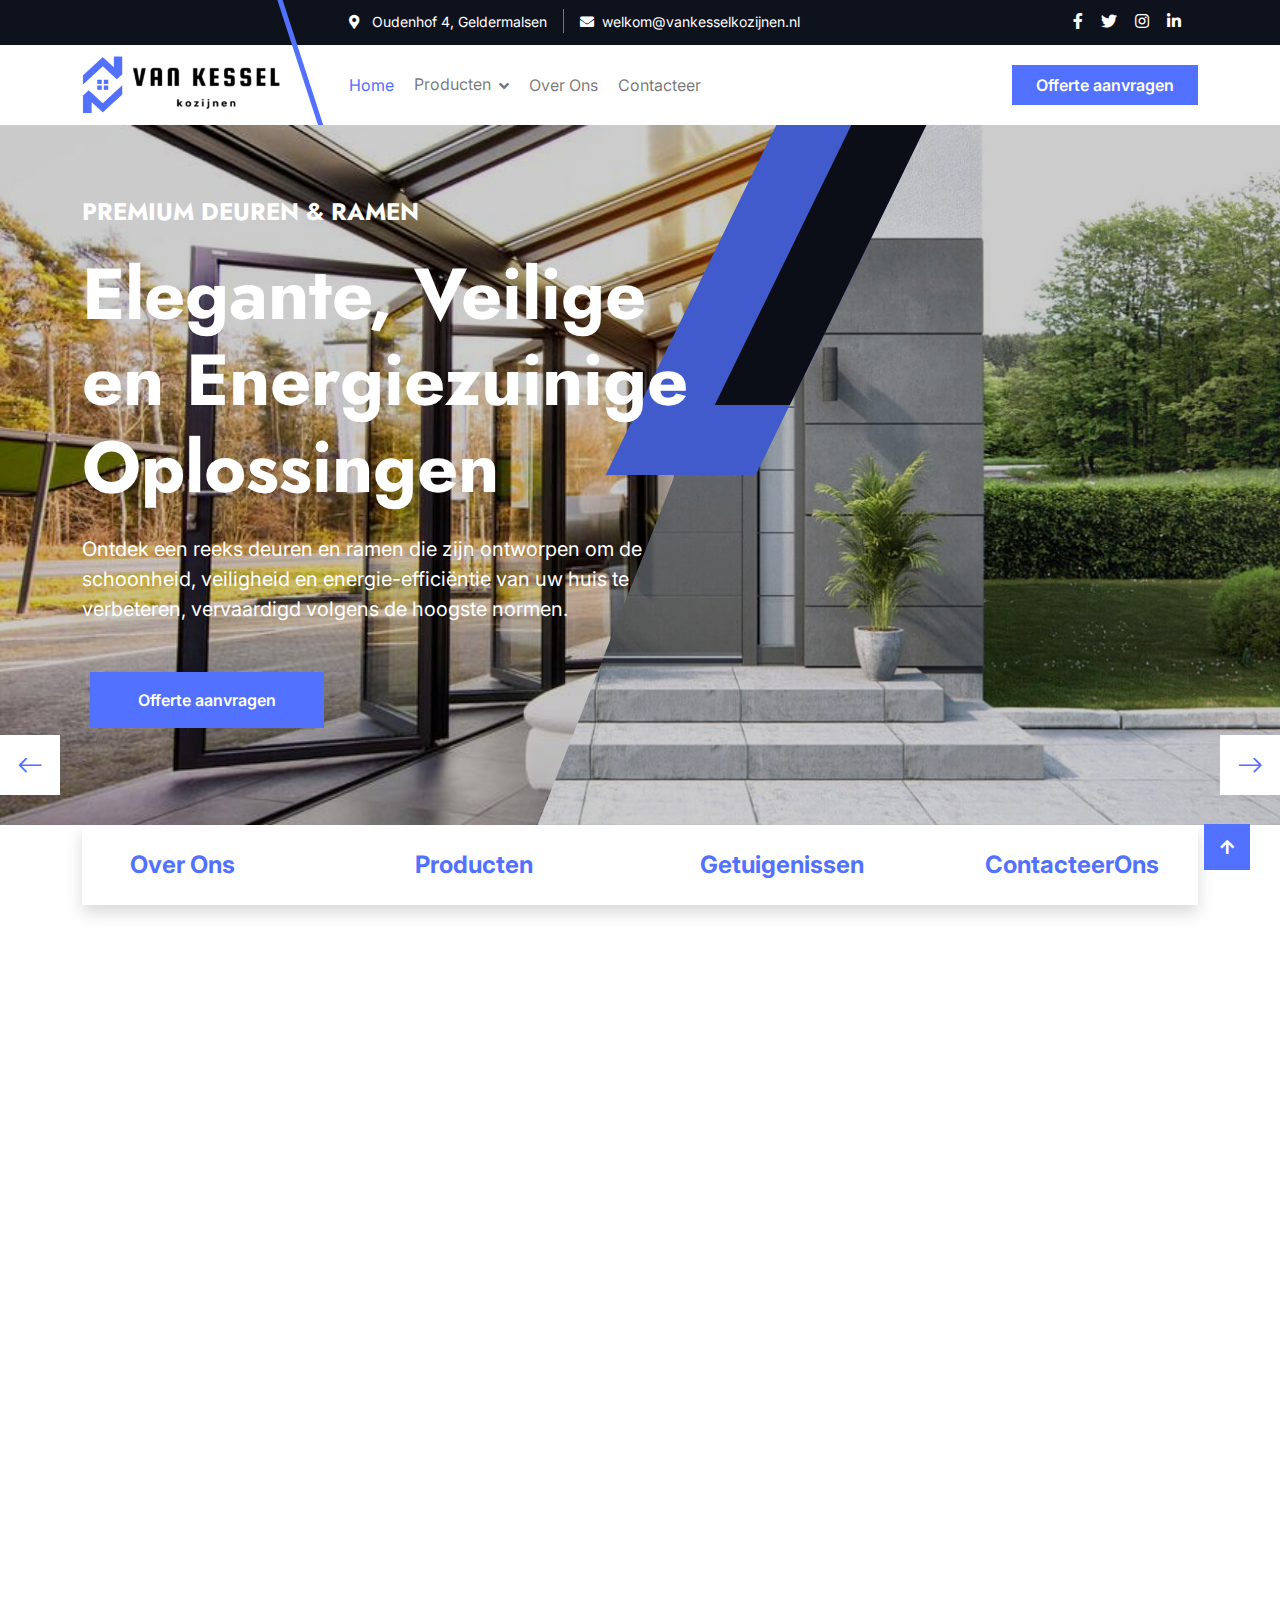
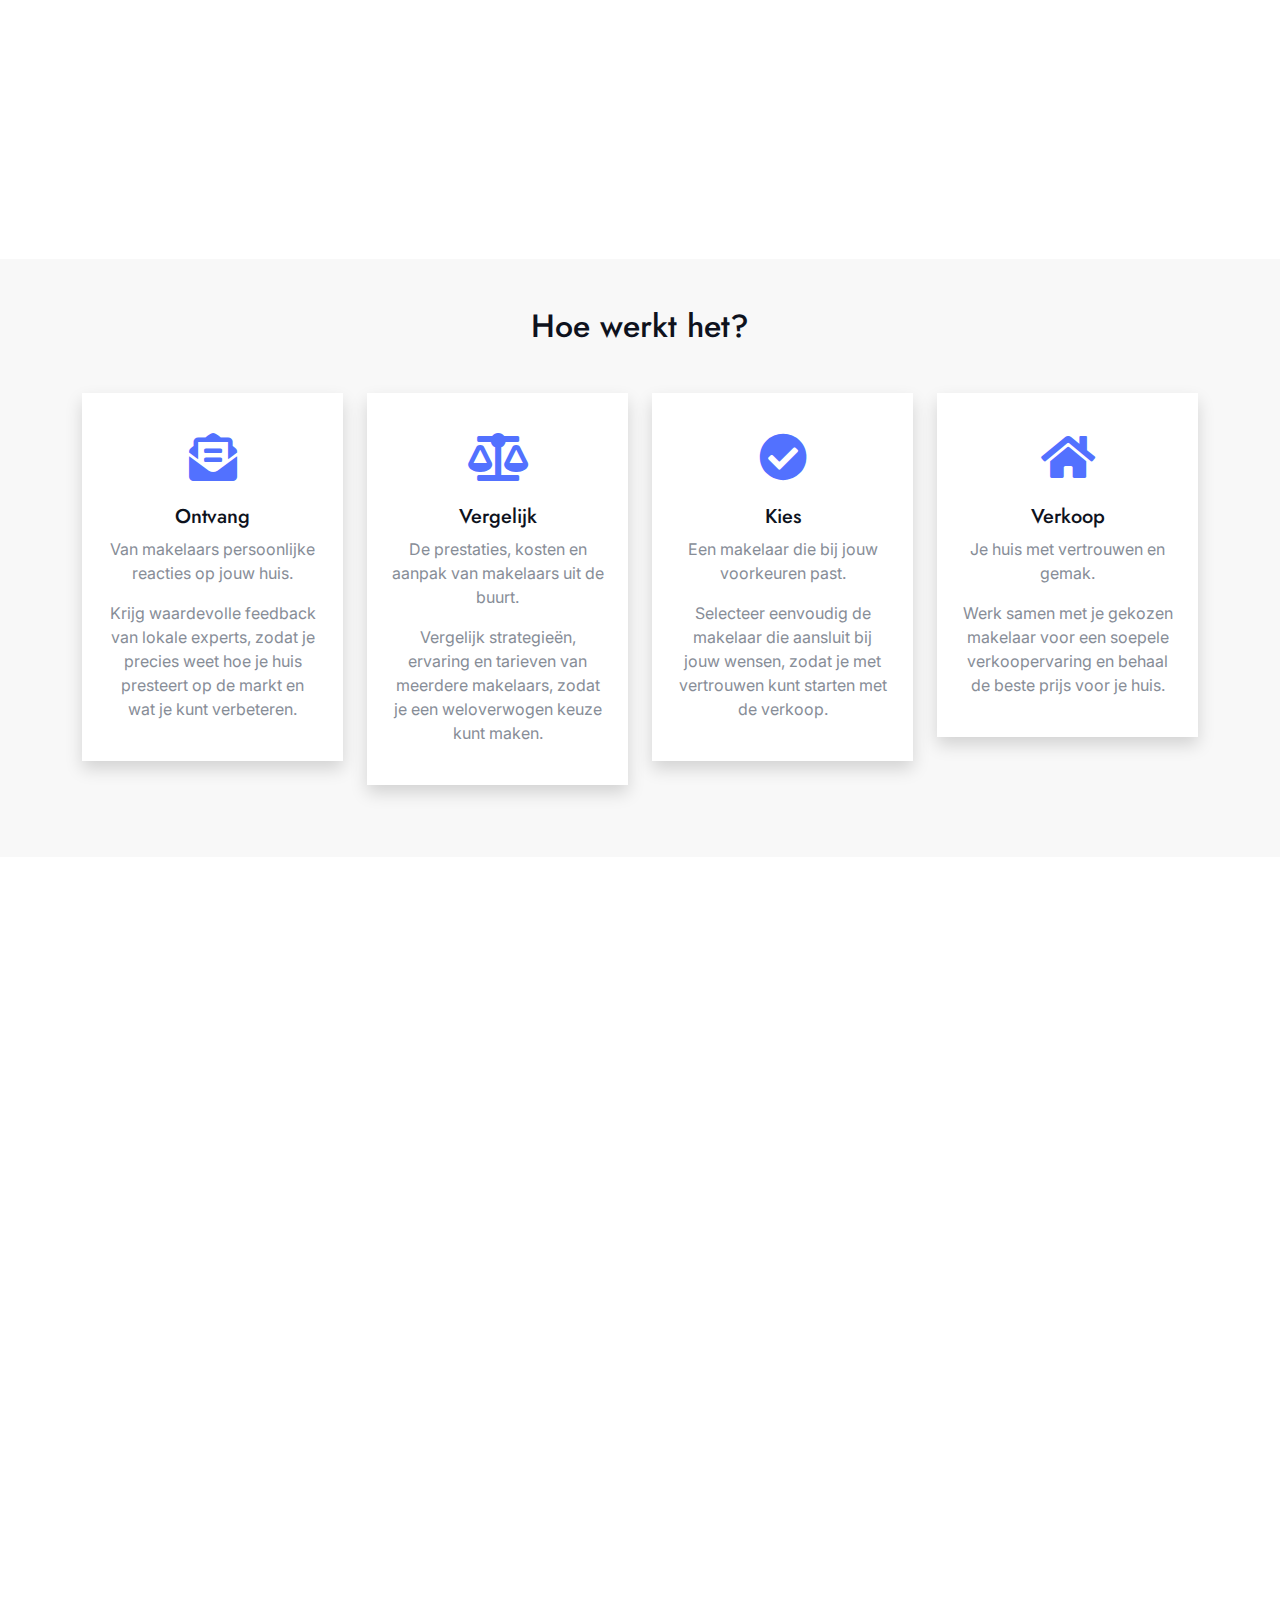
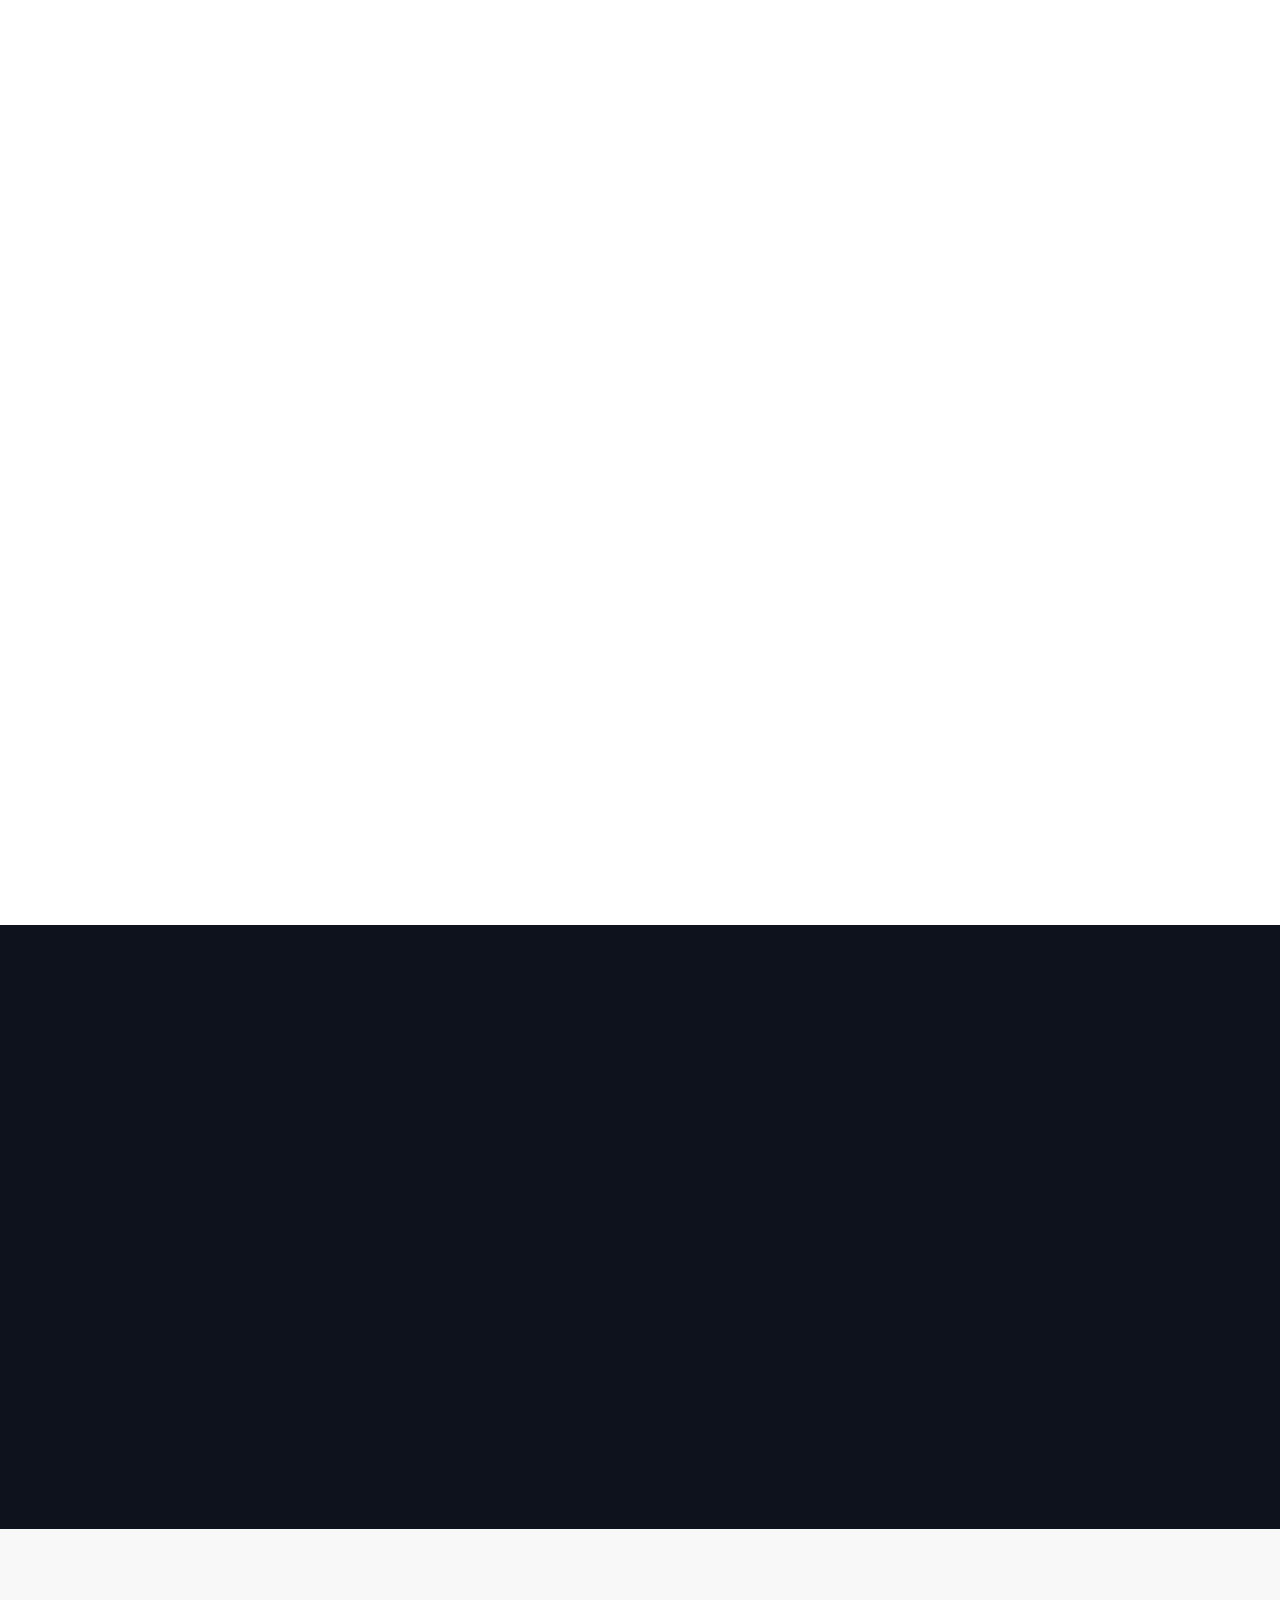
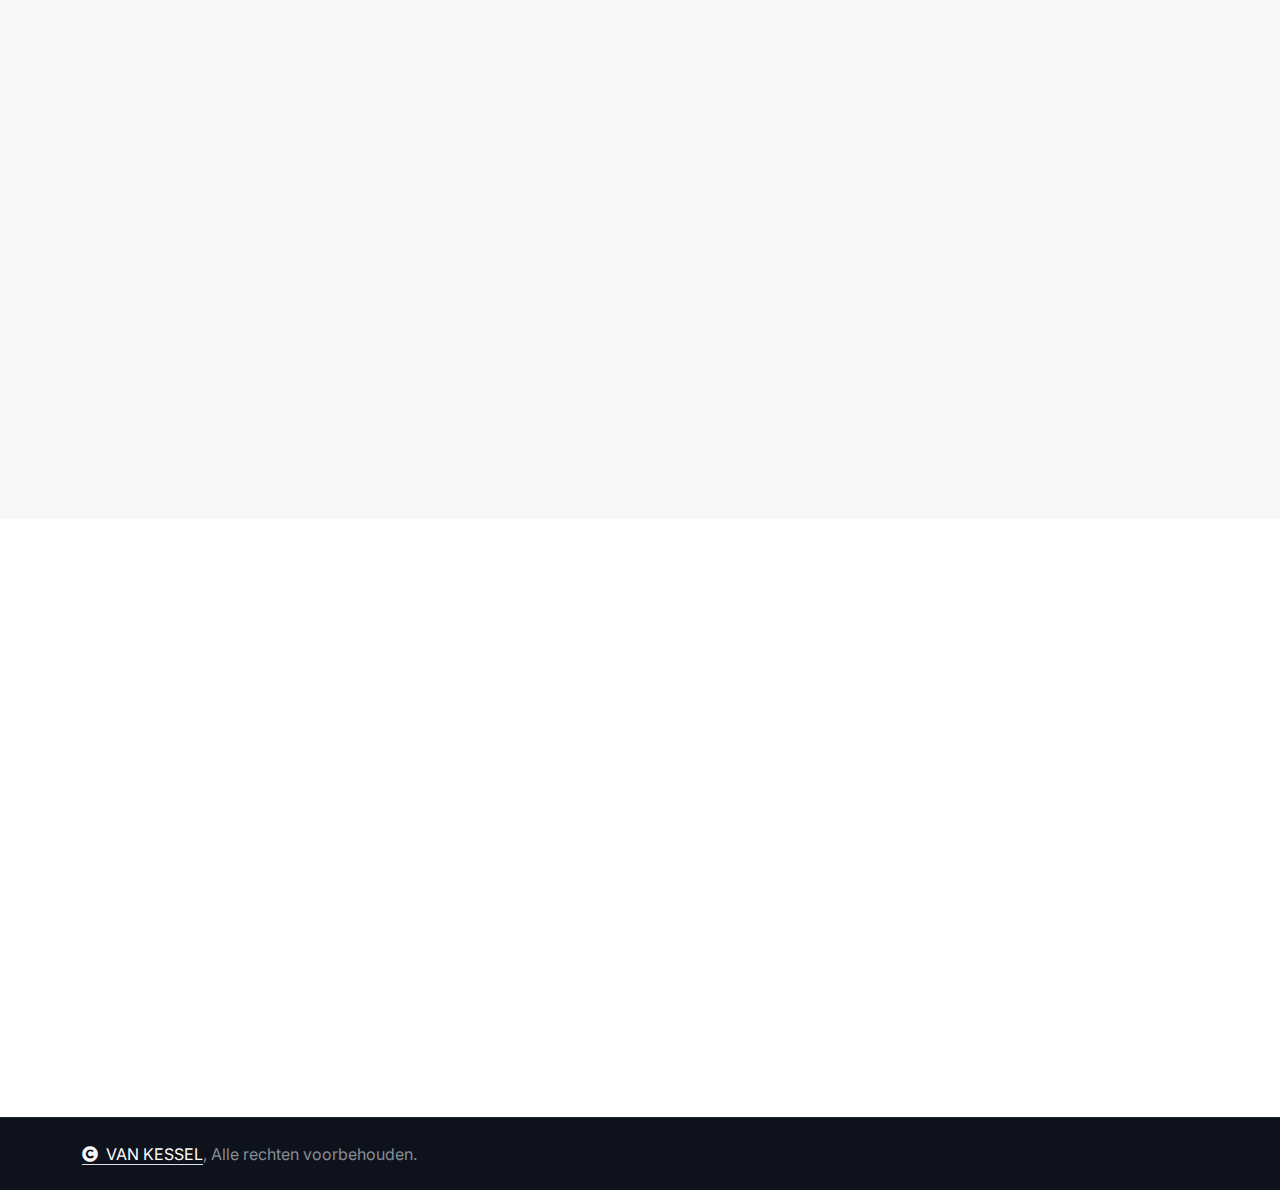
==== commit a45003fe: "finalversion" ====
--- a/index.html
+++ b/index.html
@@ -52,20 +52,20 @@
                     <div class="col-lg-8 text-center text-lg-center mb-lg-0">
                         <div class="d-flex flex-wrap">
                             <div class="border-end border-primary pe-3">
-                                <a href="#" class="text-muted small"><i class="fas fa-map-marker-alt text-primary me-2"></i> Oudenhof 4, Geldermalsen</a>
+                                <a href="#" class="text-white small"><i class="fas fa-map-marker-alt text-white me-2"></i> Oudenhof 4, Geldermalsen</a>
                             </div>
                             <div class="ps-3">
-                                <a href="mailto:example@gmail.com" class="text-muted small"><i class="fas fa-envelope text-primary me-2"></i>welkom@vankesselkozijnen.nl</a>
+                                <a href="mailto:example@gmail.com" class="text-white small"><i class="fas fa-envelope text-white me-2"></i>welkom@vankesselkozijnen.nl</a>
                             </div>
                         </div>
                     </div>
                     <div class="col-lg-4 text-center text-lg-end">
                         <div class="d-flex justify-content-end">
                             <div class="d-flex pe-3">
-                                <a class="btn p-0 text-primary me-3" href="#"><i class="fab fa-facebook-f"></i></a>
-                                <a class="btn p-0 text-primary me-3" href="#"><i class="fab fa-twitter"></i></a>
-                                <a class="btn p-0 text-primary me-3" href="#"><i class="fab fa-instagram"></i></a>
-                                <a class="btn p-0 text-primary me-0" href="#"><i class="fab fa-linkedin-in"></i></a>
+                                <a class="btn p-0 text-white me-3" href="#"><i class="fab fa-facebook-f"></i></a>
+                                <a class="btn p-0 text-white me-3" href="#"><i class="fab fa-twitter"></i></a>
+                                <a class="btn p-0 text-white me-3" href="#"><i class="fab fa-instagram"></i></a>
+                                <a class="btn p-0 text-white me-0" href="#"><i class="fab fa-linkedin-in"></i></a>
                             </div>
                         </div>
                     </div>
@@ -117,7 +117,7 @@
                                 </div>
                             </div>
                             <a href="about.html" class="nav-item nav-link" style="white-space: nowrap;">Over Ons</a>
-                            <a href="blogs.html" class="nav-item nav-link">Blogs</a>
+                            <!-- <a href="blogs.html" class="nav-item nav-link">Blogs</a> -->
                             <a href="contact.html" class="nav-item nav-link">Contacteer</a>
                             <div class="nav-btn ps-3">
                                 <a href="https://heyflow.id/kozijnen-nl-2#postcode-aanmerking" target="_blank" style="white-space: nowrap;" class="btn btn-primary py-2 px-4 ms-0 ms-lg-3">Offerte aanvragen</a>
@@ -180,22 +180,22 @@
 <div class="container-fluid facts py-5 pt-lg-0" id="fact">
     <div class="container py-5 pt-lg-0">
         <div class="row gx-0">
-            <div class="col-lg-12 wow fadeIn" data-wow-delay="0.5s">
+            <div class="col-lg-12 wow">
                 <div class="bg-white shadow d-flex justify-content-center align-items-center h-60 text-center" style="min-height: 80px;">
-                    <div class="col-lg-12 wow fadeInLeft" data-wow-delay="0.2s">
+                    <div class="col-lg-12 wow">
                         <div>
-                            <div class="row g-4">
-                                <div class=" col-xl-2">
-                                    <div class="d-inline-flex bg-white w-100 p-2">
+                            <div class="row g-4 d-flex justify-content-center">
+                                <div class=" col-xl-3">
+                                    <div class="d-inline-flex bg-white w-100">
                                         <a href="#about-us" style="font-weight: bold; font-size: x-large;">Over Ons</a>
                                     </div>
                                 </div>
-                                <div class=" col-xl-2">
+                                <div class=" col-xl-3">
                                     <div class="d-inline-flex bg-white w-100 p-0">
                                         <a href="#product" style="font-weight: bold; font-size: x-large;">Producten</a>
                                     </div>
                                 </div>
-                                <div class=" col-xl-2">
+                                <!-- <div class=" col-xl-2">
                                     <div class="d-inline-flex bg-white w-100 p-0">
                                         <a href="#project" style="font-weight: bold; font-size: x-large;">Projecten</a>
                                     </div>
@@ -204,14 +204,14 @@
                                     <div class="d-inline-flex bg-white w-100 p-0">
                                         <a href="#blogs" style="font-weight: bold; font-size: x-large;">Blogs</a>
                                     </div>
-                                </div>
-                                <div class=" col-xl-2">
+                                </div> -->
+                                <div class=" col-xl-3">
                                     <div class="d-inline-flex bg-white w-100 p-0">
                                         <a href="#testimonial" style="font-weight: bold; font-size: x-large;">Getuigenissen</a>
                                     </div>
                                 </div>
                                 <div class=" col-xl-2">
-                                    <div class="d-inline-flex bg-white w-100 p-2 ">
+                                    <div class="d-inline-flex bg-white w-100">
                                         <a href="https://heyflow.id/kozijnen-nl-2#postcode-aanmerking" style="font-weight: bold; font-size: x-large; white-space: nowrap;">ContacteerOns</a>
                                     </div>
                                 </div>
@@ -229,7 +229,7 @@
 <div class="container-fluid about py-5" id="about-us">
     <div class="container py-5">
         <div class="row g-5">
-            <div class="col-lg-7 wow fadeInLeft" data-wow-delay="0.2s">
+            <div class="col-lg-7 wow">
                 <div class="h-100">
                     <h4 class="text-primary">Over Ons</h4>
                     <h1 class="display-4 mb-4">Kwaliteitsdeuren & Ramen Voor Uw Huis en Kantoor</h1>
@@ -256,7 +256,7 @@
                     <a class="btn btn-primary py-3 px-4 px-md-5 ms-2" href="https://heyflow.id/kozijnen-nl-2#postcode-aanmerking" target="_blank">Offerte aanvragen</a>
                 </div>
             </div>
-            <div class="col-lg-5 wow fadeInRight" data-wow-delay="0.2s">
+            <div class="col-lg-5 wow">
                 <div class="position-relative h-100">
                     <img src="./assets/about/about-img.webp" class="img-fluid w-100 h-100" style="object-fit: cover;" alt="Over Ons Afbeelding">
                     <div class="bg-white">
@@ -267,7 +267,7 @@
                             </div>
                         </div>
                         <div class="position-absolute p-3 bg-white pb-0 pe-0" style="width: 50%; bottom: 0; right: 0;">
-                            <img src="assets/about/about-1.jpg" class="img-fluid" alt="Extra Afbeelding">
+                            <img src="assets/about/about.jpg" class="img-fluid" alt="Extra Afbeelding">
                         </div>
                     </div>
                 </div>
@@ -276,32 +276,53 @@
     </div>
 </div>
 <!-- About End -->
- <!-- How It Works Section Start -->
+<!-- How It Works Section Start -->
 <div class="how-it-works py-5 bg-light">
     <div class="container">
         <h2 class="text-center mb-5">Hoe werkt het?</h2>
         <div class="row justify-content-center">
             <!-- Step 1 -->
-            <div class="col-md-6 mb-4">
+            <div class="col-md-3 mb-4">
                 <div class="step-card p-4 shadow rounded bg-white">
                     <div class="icon text-center mt-3">
-                        <img src="assets/about/how-work-1.png" alt="Step 1 Icon" class="img-fluid">
+                        <i class="fas fa-envelope-open-text fa-3x text-primary"></i>
                     </div>
                     <h5 class="mt-4 text-center">Ontvang</h5>
                     <p class="text-center">Van makelaars persoonlijke reacties op jouw huis.</p>
-                    <p class="text-center">Ontvang snel waardevolle feedback van lokale makelaars die je helpen te begrijpen hoe je huis op de markt staat en wat je kunt verbeteren voor een snellere verkoop.</p>
+                    <p class="text-center">Krijg waardevolle feedback van lokale experts, zodat je precies weet hoe je huis presteert op de markt en wat je kunt verbeteren.</p>
                 </div>
             </div>
             <!-- Step 2 -->
-            <div class="col-md-6 mb-4">
+            <div class="col-md-3 mb-4">
                 <div class="step-card p-4 shadow rounded bg-white">
-                   
                     <div class="icon text-center mt-3">
-                        <img src="assets/about/how-work-2.webp" alt="Step 2 Icon" class="img-fluid">
+                        <i class="fas fa-balance-scale fa-3x text-primary"></i>
                     </div>
                     <h5 class="mt-4 text-center">Vergelijk</h5>
-                    <p class="text-center">De prestaties. kosten aanpak van makelaars uit de buurt.</p>
-                    <p class="text-center">Vergelijk verschillende makelaars op basis van hun ervaring, kosten en verkoopstrategie. Dit helpt je de juiste keuze te maken die past bij jouw behoeften en budget.</p>
+                    <p class="text-center">De prestaties, kosten en aanpak van makelaars uit de buurt.</p>
+                    <p class="text-center">Vergelijk strategieën, ervaring en tarieven van meerdere makelaars, zodat je een weloverwogen keuze kunt maken.</p>
+                </div>
+            </div>
+            <!-- Step 3 -->
+            <div class="col-md-3 mb-4">
+                <div class="step-card p-4 shadow rounded bg-white">
+                    <div class="icon text-center mt-3">
+                        <i class="fas fa-check-circle fa-3x text-primary"></i>
+                    </div>
+                    <h5 class="mt-4 text-center">Kies</h5>
+                    <p class="text-center">Een makelaar die bij jouw voorkeuren past.</p>
+                    <p class="text-center">Selecteer eenvoudig de makelaar die aansluit bij jouw wensen, zodat je met vertrouwen kunt starten met de verkoop.</p>
+                </div>
+            </div>
+            <!-- Step 4 -->
+            <div class="col-md-3 mb-4">
+                <div class="step-card p-4 shadow rounded bg-white">
+                    <div class="icon text-center mt-3">
+                        <i class="fas fa-home fa-3x text-primary"></i>
+                    </div>
+                    <h5 class="mt-4 text-center">Verkoop</h5>
+                    <p class="text-center">Je huis met vertrouwen en gemak.</p>
+                    <p class="text-center">Werk samen met je gekozen makelaar voor een soepele verkoopervaring en behaal de beste prijs voor je huis.</p>
                 </div>
             </div>
         </div>
@@ -310,7 +331,7 @@
 <!-- How It Works Section End -->
 
     <!-- Banner Start -->
-<div class="container-fluid banner py-5 wow zoomIn" data-wow-delay="0.2s">
+<div class="container-fluid banner py-5 wow" data-wow-delay="0.2s">
     <div class="banner-design-1"></div>
     <div class="banner-design-2"></div>
     <div class="container py-5">
@@ -334,13 +355,13 @@
 <!-- Services Start -->
 <div class="container-fluid service py-5" id="product">
     <div class="container py-5">
-        <div class="d-flex flex-column mx-auto text-center mb-5 wow fadeInUp" data-wow-delay="0.2s" style="max-width: 800px;">
+        <div class="d-flex flex-column mx-auto text-center mb-5 wow " style="max-width: 800px;">
             <h4 class="text-primary">Nog niet zeker over uw keuze?</h4>
             <h1 class="display-4 mb-4">Ontdek ons ruime aanbod ban deuren & kleuren</h1>
             <p class="mb-0">Ontdek ons diverse assortiment van premium deuren en ramen, ontworpen om de stijl, veiligheid en energie-efficiëntie van uw huis of bedrijf te verbeteren.</p>
         </div>
         <div class="row g-5 align-items-center">
-            <div class="col-lg-3 wow fadeInLeft" data-wow-delay="0.2s">
+            <div class="col-lg-3 wow">
                 <ul class="nav">
                     <li class="nav-item me-lg-0 mb-4">
                         <a class="py-3 px-5 active" data-bs-toggle="pill" href="#ServiceTab-1">
@@ -349,12 +370,12 @@
                     </li>
                     <li class="nav-item me-lg-0 mb-4">
                         <a class="py-3 px-5" data-bs-toggle="pill" href="#ServiceTab-2">
-                            <span>Kleuren</span>
+                            <span>Kozijnen</span>
                         </a>
                     </li>
                 </ul>
             </div>
-            <div class="col-lg-9 wow fadeInRight" data-wow-delay="0.3s">
+            <div class="col-lg-9 wow">
                 <div class="tab-content">
                     <!-- Deuren Sectie -->
                     <div id="ServiceTab-1" class="tab-pane fade show p-0 active">
@@ -364,7 +385,7 @@
                                 <div class="border border-top-0 p-4">
                                     <h4 class="mb-3">Klassieke Houten Deur</h4>
                                     <p class="mb-4">Onze klassieke houten deuren voegen elegantie en warmte toe aan elk interieur, vervaardigd uit hoogwaardig hout voor duurzaamheid en stijl.</p>
-                                    <a class="btn btn-primary py-2 px-4" href="https://heyflow.id/kozijnen-nl-2#postcode-aanmerking">Ik wil een gratis offerte</a>
+                                    <a class="btn btn-primary py-2 px-4" href="./plastic-doors.html">Ik wil een gratis offerte</a>
                                 </div>
                             </div>
                             <div class="service-item">
@@ -372,7 +393,7 @@
                                 <div class="border border-top-0 p-4">
                                     <h4 class="mb-3">Moderne Glazen Deur</h4>
                                     <p class="mb-4">Breng licht en openheid in uw ruimte met onze slanke glazen deuren, ontworpen voor zowel woon- als commerciële toepassingen.</p>
-                                    <a class="btn btn-primary py-2 px-4" href="https://heyflow.id/kozijnen-nl-2#postcode-aanmerking">Ik wil een gratis offerte</a>
+                                    <a class="btn btn-primary py-2 px-4" href="./plastic-doors.html">Ik wil een gratis offerte</a>
                                 </div>
                             </div>
                             <div class="service-item">
@@ -380,7 +401,7 @@
                                 <div class="border border-top-0 p-4">
                                     <h4 class="mb-3">Energiezuinige Tuindeur</h4>
                                     <p class="mb-4">Optimaliseer het energieverbruik met onze geïsoleerde tuindeuren, ontworpen om uw huis comfortabel en veilig te houden.</p>
-                                    <a class="btn btn-primary py-2 px-4" href="https://heyflow.id/kozijnen-nl-2#postcode-aanmerking">Ik wil een gratis offerte</a>
+                                    <a class="btn btn-primary py-2 px-4" href="./plastic-doors.html">Ik wil een gratis offerte</a>
                                 </div>
                             </div>
                         </div>
@@ -389,27 +410,27 @@
                     <div id="ServiceTab-2" class="tab-pane fade show p-0">
                         <div class="service-carousel owl-carousel">
                             <div class="service-item">
-                                <img src="assets/window-product/product-wind-2.jpg" class="img-fluid w-100" alt="Double-Glazed Window">
+                                <img src="assets/window-product/window-1.1.jpg" class="img-fluid w-100" alt="Double-Glazed Window">
                                 <div class="border border-top-0 p-4">
                                     <h4 class="mb-3">Dubbelglasraam</h4>
                                     <p class="mb-4">Verbeter de isolatie met onze dubbelglasramen, die uitstekende thermische prestaties en geluidsisolatie bieden.</p>
-                                    <a class="btn btn-primary py-2 px-4" href="https://heyflow.id/kozijnen-nl-2#postcode-aanmerking">Ik wil een gratis offerte</a>
+                                    <a class="btn btn-primary py-2 px-4" href="./plastic-windows-frames.html">Ik wil een gratis offerte</a>
                                 </div>
                             </div>
                             <div class="service-item">
-                                <img src="assets/window-product/product-wind-3.jpg" class="img-fluid w-100" alt="Casement Window">
+                                <img src="assets/window-product/window-1.2.jfif" class="img-fluid w-100" alt="Casement Window">
                                 <div class="border border-top-0 p-4">
                                     <h4 class="mb-3">Kantelraam</h4>
                                     <p class="mb-4">Onze kantelramen combineren functionaliteit met stijl, en bieden uitstekende ventilatie en gemakkelijke bediening voor elke kamer.</p>
-                                    <a class="btn btn-primary py-2 px-4" href="https://heyflow.id/kozijnen-nl-2#postcode-aanmerking">Ik wil een gratis offerte</a>
+                                    <a class="btn btn-primary py-2 px-4" href="./plastic-windows-frames.html">Ik wil een gratis offerte</a>
                                 </div>
                             </div>
                             <div class="service-item">
-                                <img src="assets/window-product/product-wind-4.jpg" class="img-fluid w-100" alt="Sliding Window">
+                                <img src="assets/window-product/window-1.2.jfif" class="img-fluid w-100" alt="Sliding Window">
                                 <div class="border border-top-0 p-4">
                                     <h4 class="mb-3">Schuifraam</h4>
                                     <p class="mb-4">Perfect voor het maximaliseren van ruimte, onze schuiframen zijn eenvoudig te gebruiken en voegen een moderne uitstraling toe aan uw huis.</p>
-                                    <a class="btn btn-primary py-2 px-4" href="https://heyflow.id/kozijnen-nl-2#postcode-aanmerking">Ik wil een gratis offerte</a>
+                                    <a class="btn btn-primary py-2 px-4" href="./plastic-windows-frames.html">Ik wil een gratis offerte</a>
                                 </div>
                             </div>
                         </div>
@@ -422,7 +443,7 @@
 <!-- Services End -->
 
 <!-- Projects Start -->
-<div class="container-fluid projects bg-light py-5" id="project">
+ <div class="container-fluid projects bg-light py-5 d-none" id="project">
     <div class="container py-5">
         <div class="row g-5">
             <div class="col-lg-5 wow fadeInLeft" data-wow-delay="0.2s">
@@ -489,7 +510,7 @@
 <!-- Projects End -->
 
 <!-- Blog Start -->
-<div class="container-fluid blog py-5" id="blogs">
+<div class="container-fluid blog py-5 d-none" id="blogs">
     <div class="container py-5">
         <div class="d-flex flex-column mx-auto text-center mb-5 wow fadeInUp" data-wow-delay="0.2s" style="max-width: 800px;">
             <h4 class="text-primary">Onze Blog</h4>
@@ -554,7 +575,6 @@
                     </div>
                 </div>
             </div>
-            <!-- Add more blog items as needed -->
         </div>
     </div>
 </div>
@@ -576,9 +596,9 @@
                     <div class="testimonial-item">
                         <div class="testimonial-quote"><i class="fa fa-quote-right fa-2x"></i></div>
                         <div class="testimonial-inner p-4">
-                            <img src="assets/logo/team-4.jpg" class="img-fluid" alt="Klant 1">
+                            <img src="assets/logo/testimnials-2.webp" class="img-fluid" alt="Klant 1">
                             <div class="ms-4">
-                                <h4>Jane Smith</h4>
+                                <h4>Anneliese</h4>
                                 <p>Huiseigenaar</p>
                                 <div class="d-flex text-primary">
                                     <i class="fas fa-star"></i><i class="fas fa-star"></i><i class="fas fa-star"></i><i class="fas fa-star"></i><i class="fas fa-star text-body"></i>
@@ -592,9 +612,9 @@
                     <div class="testimonial-item">
                         <div class="testimonial-quote"><i class="fa fa-quote-right fa-2x"></i></div>
                         <div class="testimonial-inner p-4">
-                            <img src="assets/logo/testimonial-1.jpg" class="img-fluid" alt="Klant 2">
+                            <img src="assets/logo/testimonial-1.22.webp" class="img-fluid" alt="Klant 2">
                             <div class="ms-4">
-                                <h4>Michael Doe</h4>
+                                <h4>Adrianus</h4>
                                 <p>Architect</p>
                                 <div class="d-flex text-primary">
                                     <i class="fas fa-star"></i><i class="fas fa-star"></i><i class="fas fa-star"></i><i class="fas fa-star"></i><i class="fas fa-star text-body"></i>
@@ -608,9 +628,9 @@
                     <div class="testimonial-item">
                         <div class="testimonial-quote"><i class="fa fa-quote-right fa-2x"></i></div>
                         <div class="testimonial-inner p-4">
-                            <img src="assets/logo/testimonial-2.jpg" class="img-fluid" alt="Klant 3">
+                            <img src="assets/logo/updated.JPG" class="img-fluid" alt="Klant 3">
                             <div class="ms-4">
-                                <h4>Susan Lee</h4>
+                                <h4>Alexandra</h4>
                                 <p>Interieurontwerper</p>
                                 <div class="d-flex text-primary">
                                     <i class="fas fa-star"></i><i class="fas fa-star"></i><i class="fas fa-star"></i><i class="fas fa-star"></i><i class="fas fa-star text-body"></i>
@@ -632,13 +652,13 @@
 <div class="container-fluid faq-section bg-light py-5">
     <div class="container py-5">
         <div class="row g-5">
-            <div class="col-lg-6 wow fadeInLeft" data-wow-delay="0.2s">
+            <div class="col-lg-6 wow ">
                 <h4 class="text-primary">Veelgestelde Vragen</h4>
                 <h1 class="display-4 mb-4">Veelgestelde Vragen</h1>
                 <p class="mb-4">Hier vindt u antwoorden op enkele veelgestelde vragen over onze deuren en ramen. Laat het ons weten als u meer vragen heeft!</p>
                 <a class="btn btn-primary py-3 px-5" href="https://heyflow.id/kozijnen-nl-2#postcode-aanmerking" target="_blank">Offerte aanvragen</a>
             </div>
-            <div class="col-xl-6 wow fadeInRight" data-wow-delay="0.4s">
+            <div class="col-xl-6 wow">
                 <div class="h-100">
                     <div class="accordion" id="accordionExample">
                         <div class="accordion-item">
@@ -743,8 +763,7 @@
                     <a href="#"> Op Maat Gemaakte Deuren</a>
                     <a href="#"> Energie-efficiënte Ramen</a>
                     <a href="#"> Schuifdeuren & Patio Deuren</a>
-                    <a href="#"> Vervangen van Ramen</a>
-                    <a href="#"> Installatiediensten</a>
+                    <a href="#"> Ramen Kleuren</a>
                 </div>
             </div>
             <div class="col-md-6 col-lg-6 col-xl-3">
--- a/css/style.css
+++ b/css/style.css
@@ -1,4 +1,7 @@
 /* custom */
+body{
+  overflow-x: hidden;
+}
 @media (max-width: 1230px) {
   #fact {
     display: none;
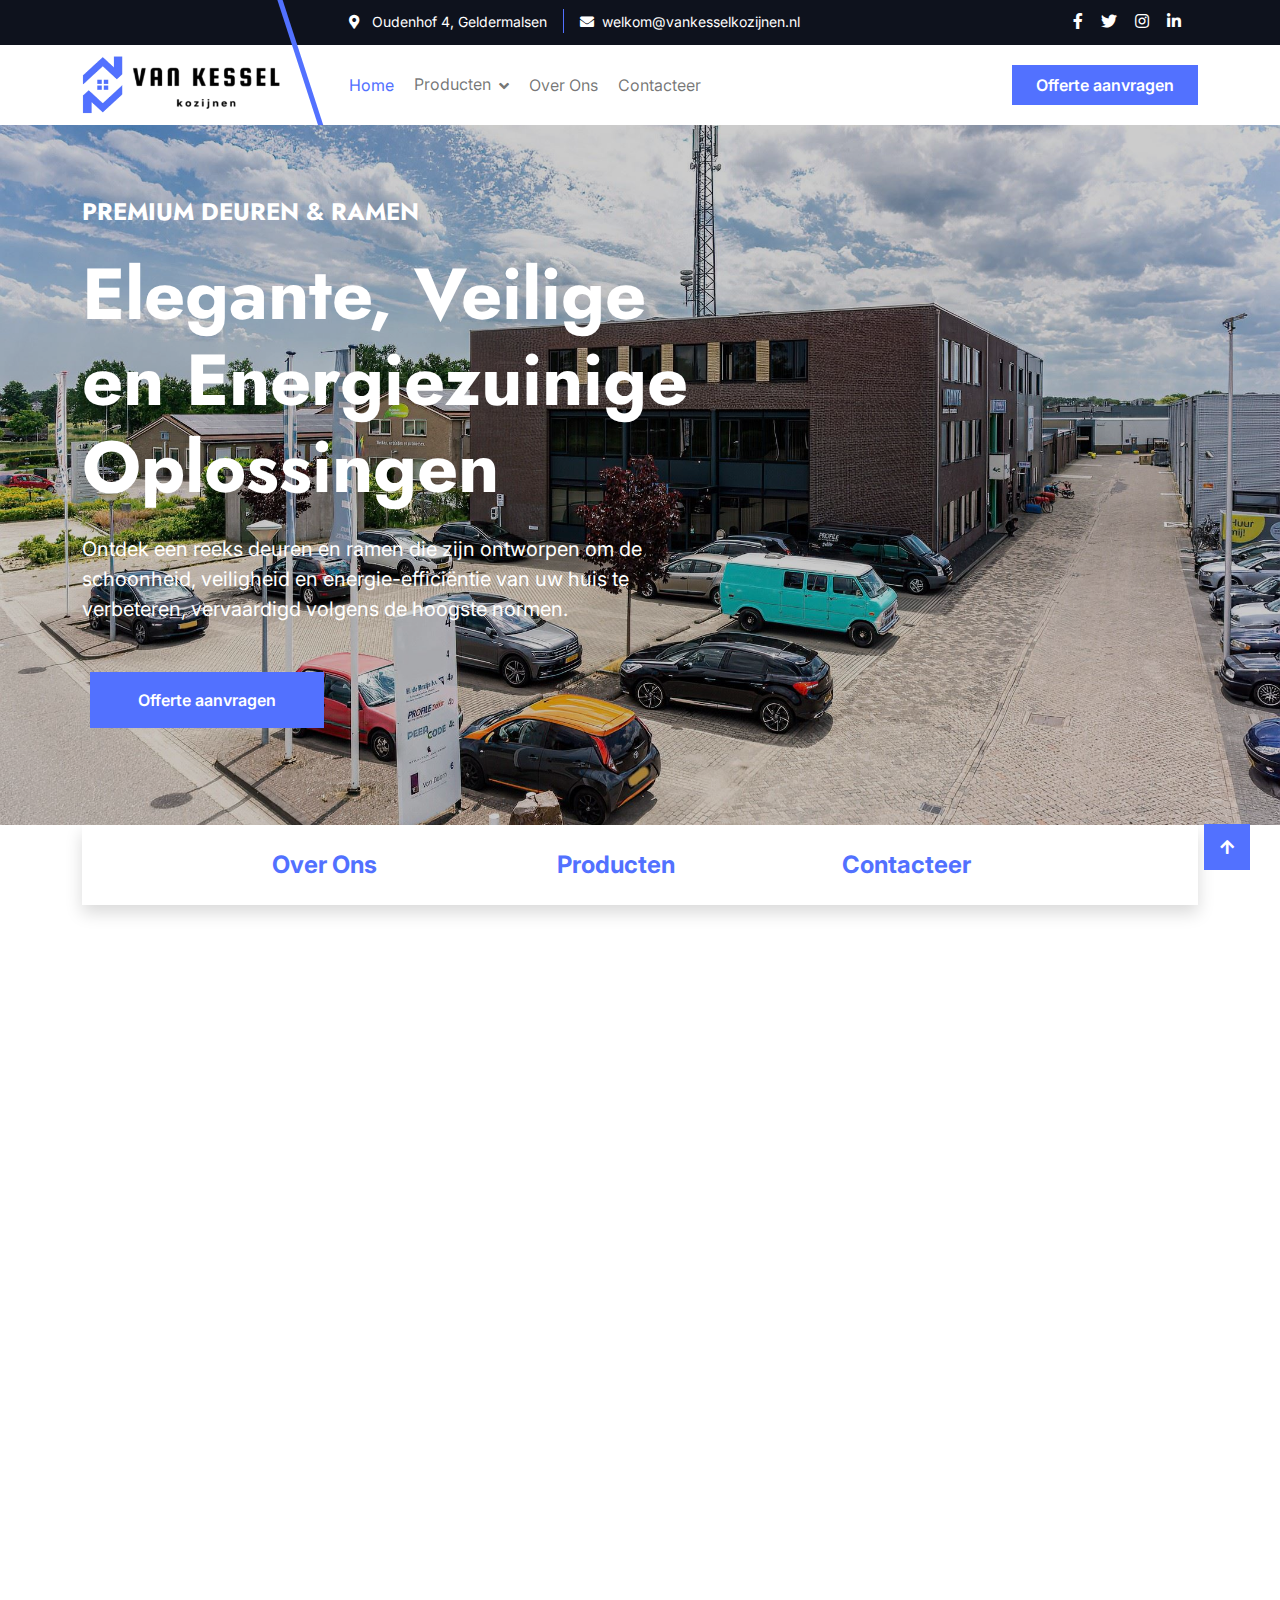
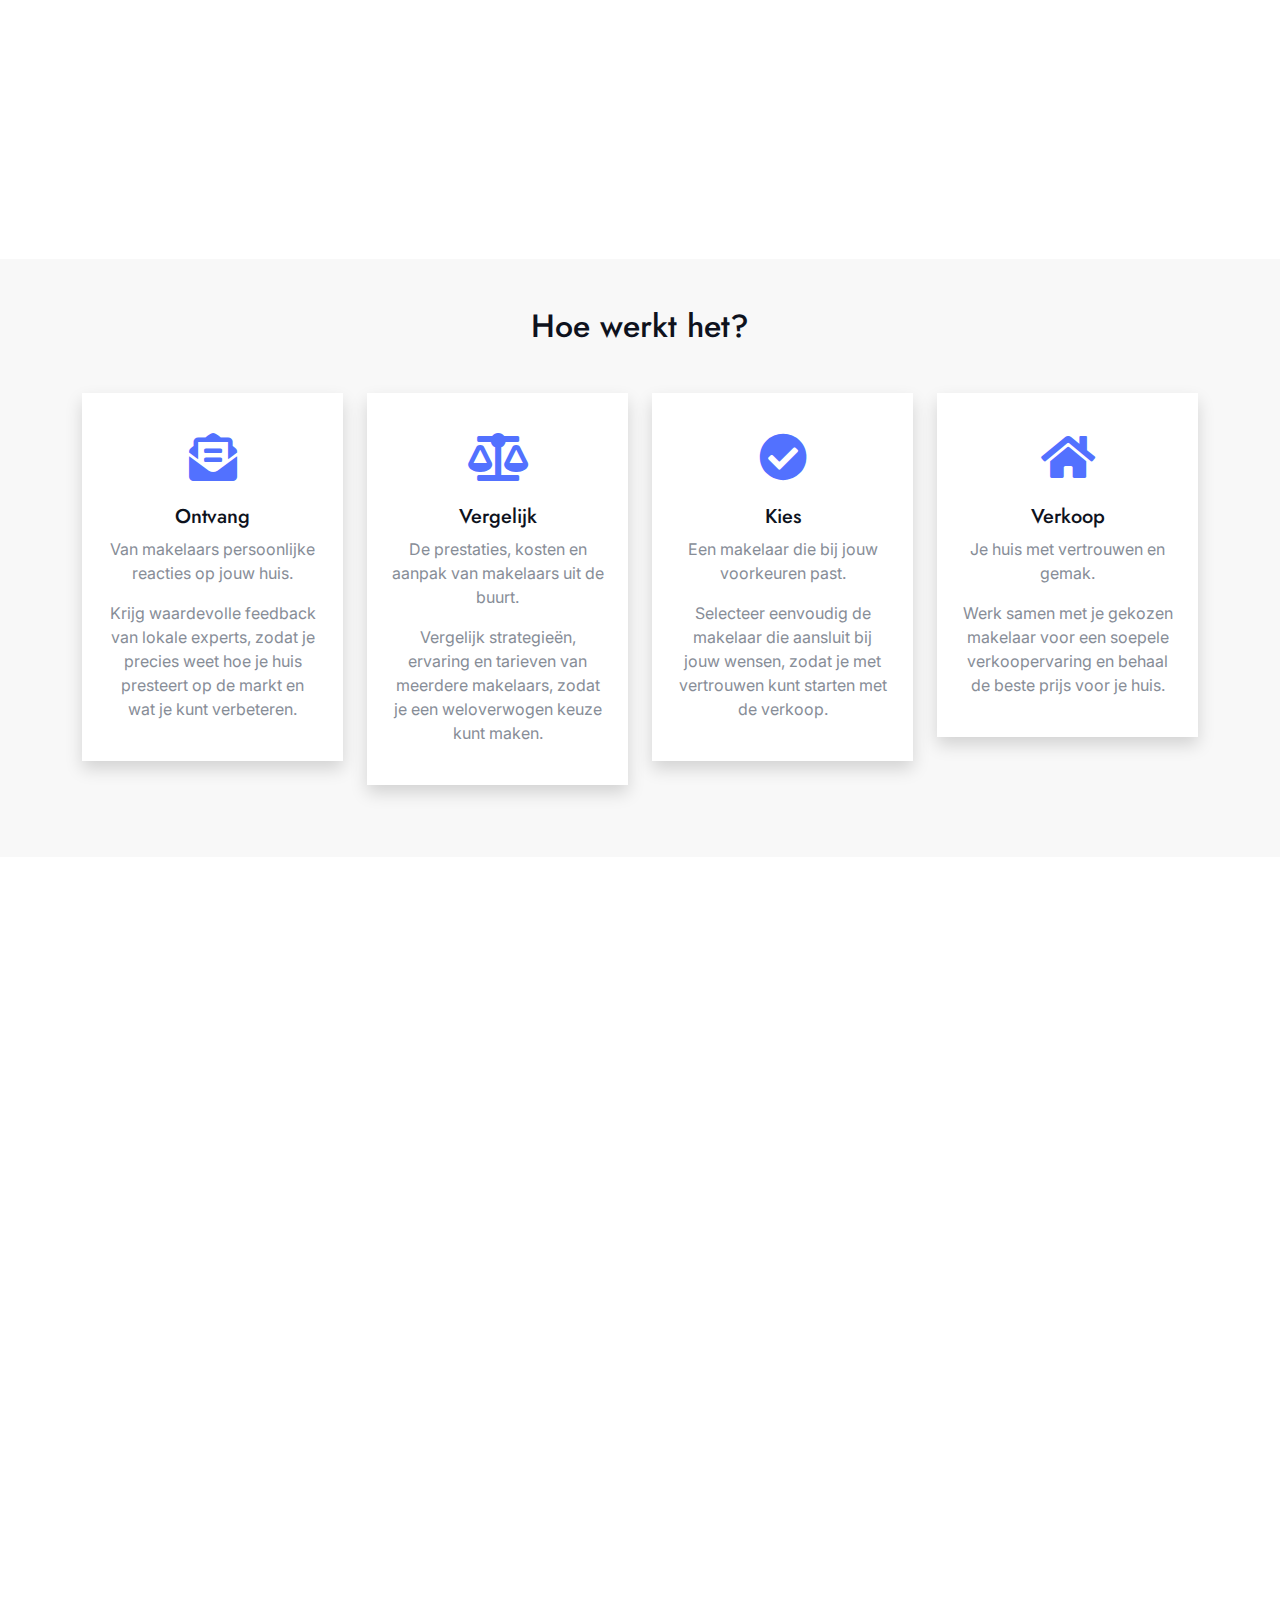
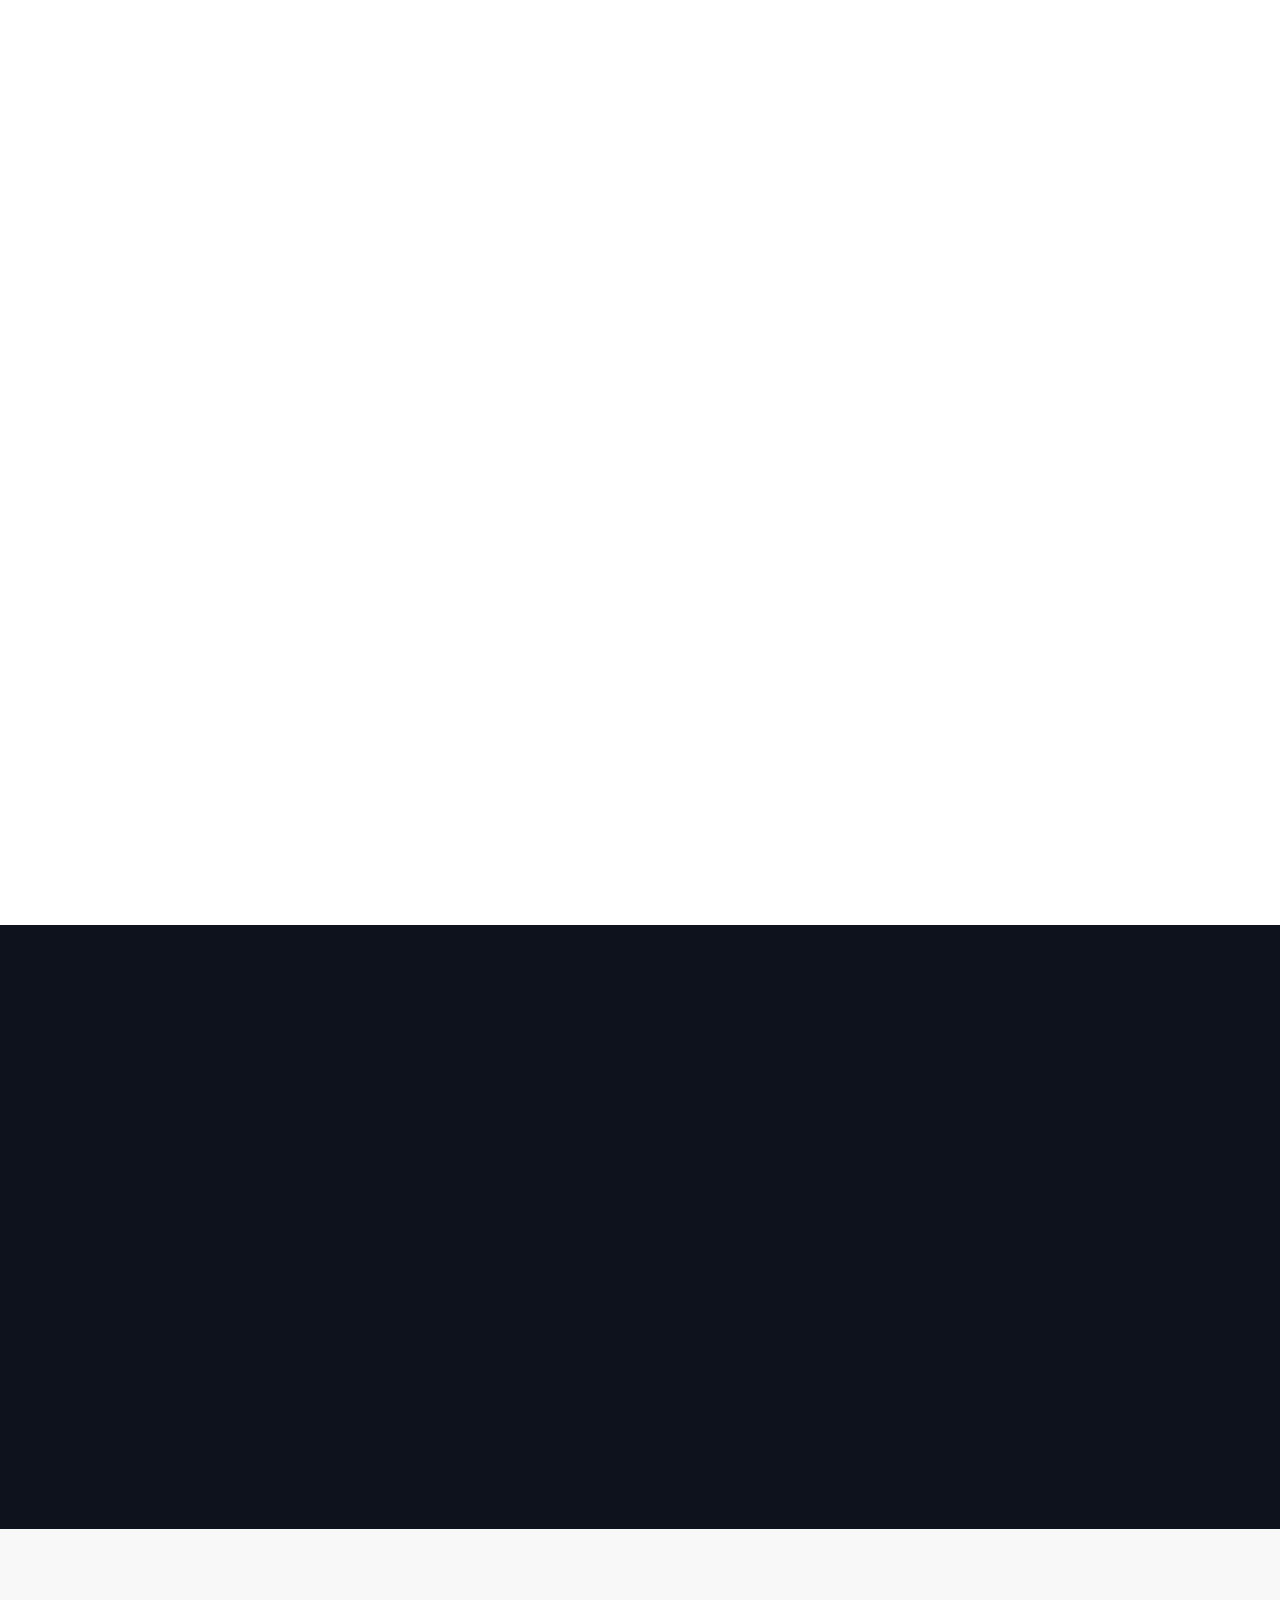
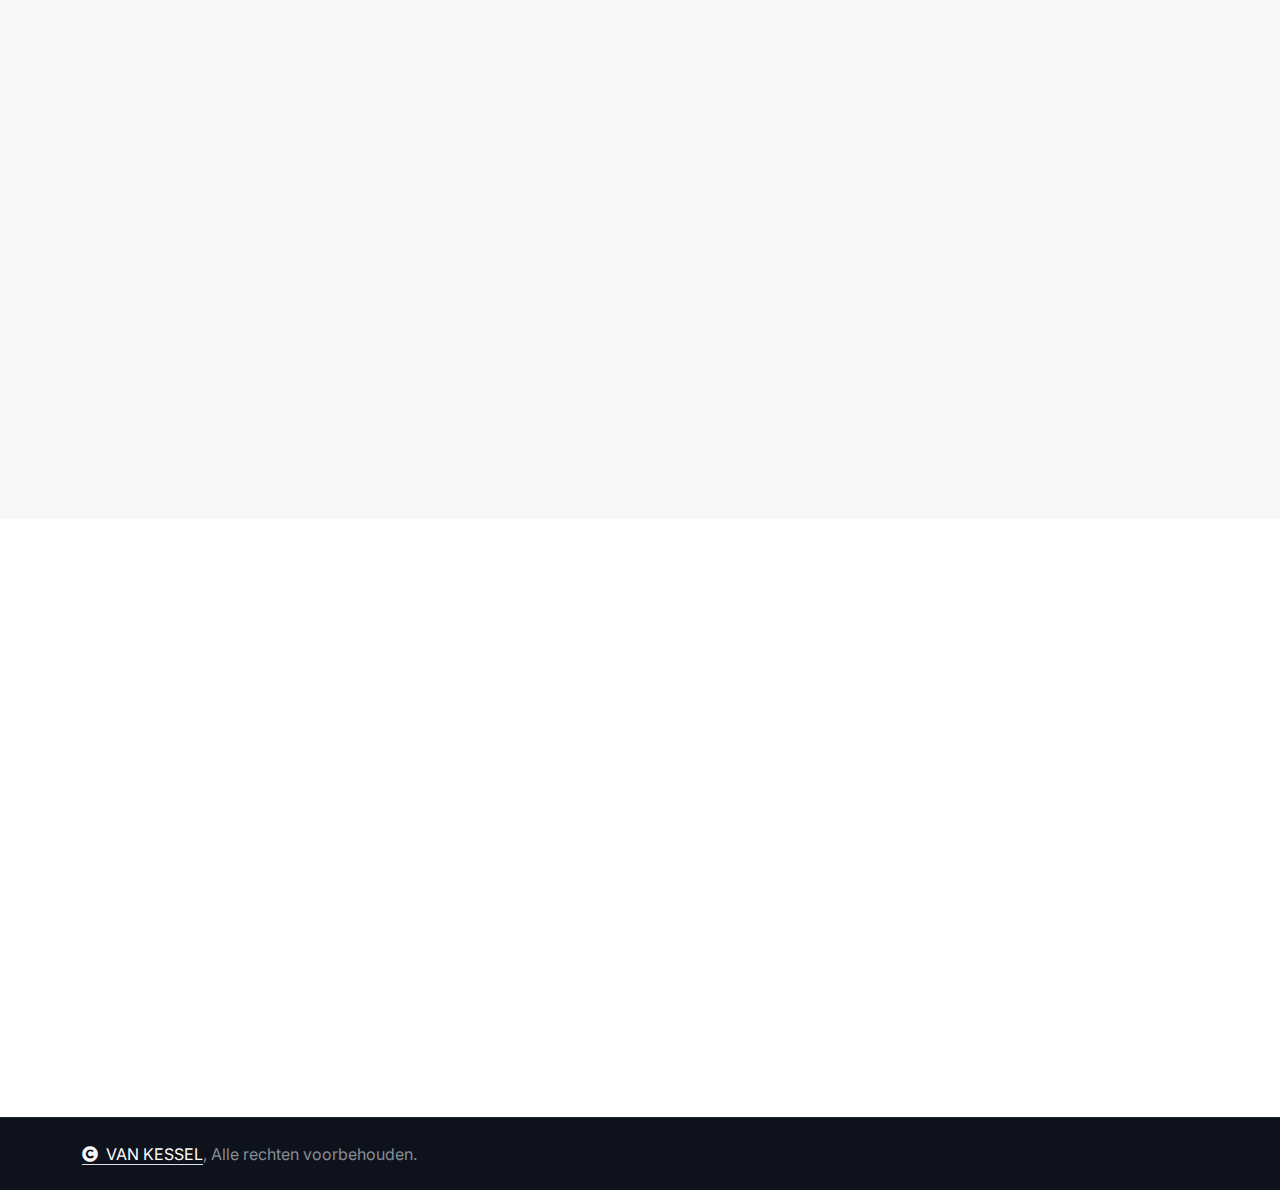
==== commit 6c09ea59: "fix" ====
--- a/index.html
+++ b/index.html
@@ -134,8 +134,8 @@
 <!-- Carousel Start -->
 <div class="header-carousel owl-carousel overflow-hidden">
     <div class="header-carousel-item hero-section">
-        <div class="hero-bg-half-1"></div>
-        <div class="hero-shape-1"></div>
+        <!-- <div class="hero-bg-half-1"></div> -->
+        <!-- <div class="hero-shape-1"></div> -->
         <div class="carousel-caption">
             <div class="container">
                 <div class="row g-4 align-items-center">
@@ -143,7 +143,7 @@
                         <div class="text-sm-center text-md-start">
                             <h4 class="text-white text-uppercase fw-bold mb-4">Premium Deuren & Ramen</h4>
                             <h1 class="display-2 text-white mb-4">Elegante, Veilige en Energiezuinige Oplossingen</h1>
-                            <p class="mb-5 fs-5">Ontdek een reeks deuren en ramen die zijn ontworpen om de schoonheid, veiligheid en energie-efficiëntie van uw huis te verbeteren, vervaardigd volgens de hoogste normen.</p>
+                            <p class="mb-5 fs-5 text-white">Ontdek een reeks deuren en ramen die zijn ontworpen om de schoonheid, veiligheid en energie-efficiëntie van uw huis te verbeteren, vervaardigd volgens de hoogste normen.</p>
                             <div class="d-flex justify-content-center justify-content-md-start flex-shrink-0 mb-4">
                                 <a class="btn btn-primary py-3 px-4 px-md-5 ms-2" href="https://heyflow.id/kozijnen-nl-2#postcode-aanmerking" target="_blank">Offerte aanvragen</a>
                             </div>
@@ -153,7 +153,7 @@
             </div>
         </div>
     </div>
-    <div class="header-carousel-item hero-section">
+    <!-- <div class="header-carousel-item hero-section">
         <div class="hero-bg-half-2"></div>
         <div class="hero-shape-2"></div>
         <div class="carousel-caption">
@@ -163,7 +163,7 @@
                         <div class="text-sm-center text-md-start">
                             <h4 class="text-white text-uppercase fw-bold mb-4">Transformeer Uw Ruimte</h4>
                             <h1 class="display-2 text-white mb-4">Kwaliteitsdeuren & -ramen Voor Elke Stijl</h1>
-                            <p class="mb-5 fs-5">Van strakke moderne ontwerpen tot klassieke stijlen, onze producten zijn vervaardigd om elke ruimte te verfraaien, en voegen schoonheid, waarde en prestaties toe aan uw huis of bedrijf.</p>
+                            <p class="mb-5 fs-5 text-white">Van strakke moderne ontwerpen tot klassieke stijlen, onze producten zijn vervaardigd om elke ruimte te verfraaien, en voegen schoonheid, waarde en prestaties toe aan uw huis of bedrijf.</p>
                             <div class="d-flex justify-content-center justify-content-md-start flex-shrink-0 mb-4">
                                 <a class="btn btn-primary py-3 px-4 px-md-5 ms-2" href="https://heyflow.id/kozijnen-nl-2#postcode-aanmerking" target="_blank">Offerte aanvragen</a>
                             </div>
@@ -172,7 +172,7 @@
                 </div>
             </div>
         </div>
-    </div>
+    </div> -->
 </div>
 <!-- Carousel End -->
 
@@ -205,14 +205,14 @@
                                         <a href="#blogs" style="font-weight: bold; font-size: x-large;">Blogs</a>
                                     </div>
                                 </div> -->
-                                <div class=" col-xl-3">
+                                <!-- <div class=" col-xl-3">
                                     <div class="d-inline-flex bg-white w-100 p-0">
                                         <a href="#testimonial" style="font-weight: bold; font-size: x-large;">Getuigenissen</a>
                                     </div>
-                                </div>
+                                </div> -->
                                 <div class=" col-xl-2">
                                     <div class="d-inline-flex bg-white w-100">
-                                        <a href="https://heyflow.id/kozijnen-nl-2#postcode-aanmerking" style="font-weight: bold; font-size: x-large; white-space: nowrap;">ContacteerOns</a>
+                                        <a href="https://heyflow.id/kozijnen-nl-2#postcode-aanmerking" style="font-weight: bold; font-size: x-large; white-space: nowrap;">Contacteer</a>
                                     </div>
                                 </div>
                             </div>
@@ -418,7 +418,7 @@
                                 </div>
                             </div>
                             <div class="service-item">
-                                <img src="assets/window-product/window-1.2.jfif" class="img-fluid w-100" alt="Casement Window">
+                                <img src="assets/window-product/plastic-windows-5.jpeg" class="img-fluid w-100" alt="Casement Window">
                                 <div class="border border-top-0 p-4">
                                     <h4 class="mb-3">Kantelraam</h4>
                                     <p class="mb-4">Onze kantelramen combineren functionaliteit met stijl, en bieden uitstekende ventilatie en gemakkelijke bediening voor elke kamer.</p>
@@ -426,7 +426,7 @@
                                 </div>
                             </div>
                             <div class="service-item">
-                                <img src="assets/window-product/window-1.2.jfif" class="img-fluid w-100" alt="Sliding Window">
+                                <img src="assets/window-product/plastic-windows-6.avif" class="img-fluid w-100" alt="Sliding Window">
                                 <div class="border border-top-0 p-4">
                                     <h4 class="mb-3">Schuifraam</h4>
                                     <p class="mb-4">Perfect voor het maximaliseren van ruimte, onze schuiframen zijn eenvoudig te gebruiken en voegen een moderne uitstraling toe aan uw huis.</p>
@@ -596,10 +596,9 @@
                     <div class="testimonial-item">
                         <div class="testimonial-quote"><i class="fa fa-quote-right fa-2x"></i></div>
                         <div class="testimonial-inner p-4">
-                            <img src="assets/logo/testimnials-2.webp" class="img-fluid" alt="Klant 1">
+                            <img src="assets/logo/testimonial-1.webp" class="img-fluid" alt="Klant 1">
                             <div class="ms-4">
                                 <h4>Anneliese</h4>
-                                <p>Huiseigenaar</p>
                                 <div class="d-flex text-primary">
                                     <i class="fas fa-star"></i><i class="fas fa-star"></i><i class="fas fa-star"></i><i class="fas fa-star"></i><i class="fas fa-star text-body"></i>
                                 </div>
@@ -612,10 +611,9 @@
                     <div class="testimonial-item">
                         <div class="testimonial-quote"><i class="fa fa-quote-right fa-2x"></i></div>
                         <div class="testimonial-inner p-4">
-                            <img src="assets/logo/testimonial-1.22.webp" class="img-fluid" alt="Klant 2">
+                            <img src="assets/logo/testimonial-1.22.jpg" class="img-fluid" alt="Klant 2">
                             <div class="ms-4">
                                 <h4>Adrianus</h4>
-                                <p>Architect</p>
                                 <div class="d-flex text-primary">
                                     <i class="fas fa-star"></i><i class="fas fa-star"></i><i class="fas fa-star"></i><i class="fas fa-star"></i><i class="fas fa-star text-body"></i>
                                 </div>
@@ -631,7 +629,6 @@
                             <img src="assets/logo/updated.JPG" class="img-fluid" alt="Klant 3">
                             <div class="ms-4">
                                 <h4>Alexandra</h4>
-                                <p>Interieurontwerper</p>
                                 <div class="d-flex text-primary">
                                     <i class="fas fa-star"></i><i class="fas fa-star"></i><i class="fas fa-star"></i><i class="fas fa-star"></i><i class="fas fa-star text-body"></i>
                                 </div>
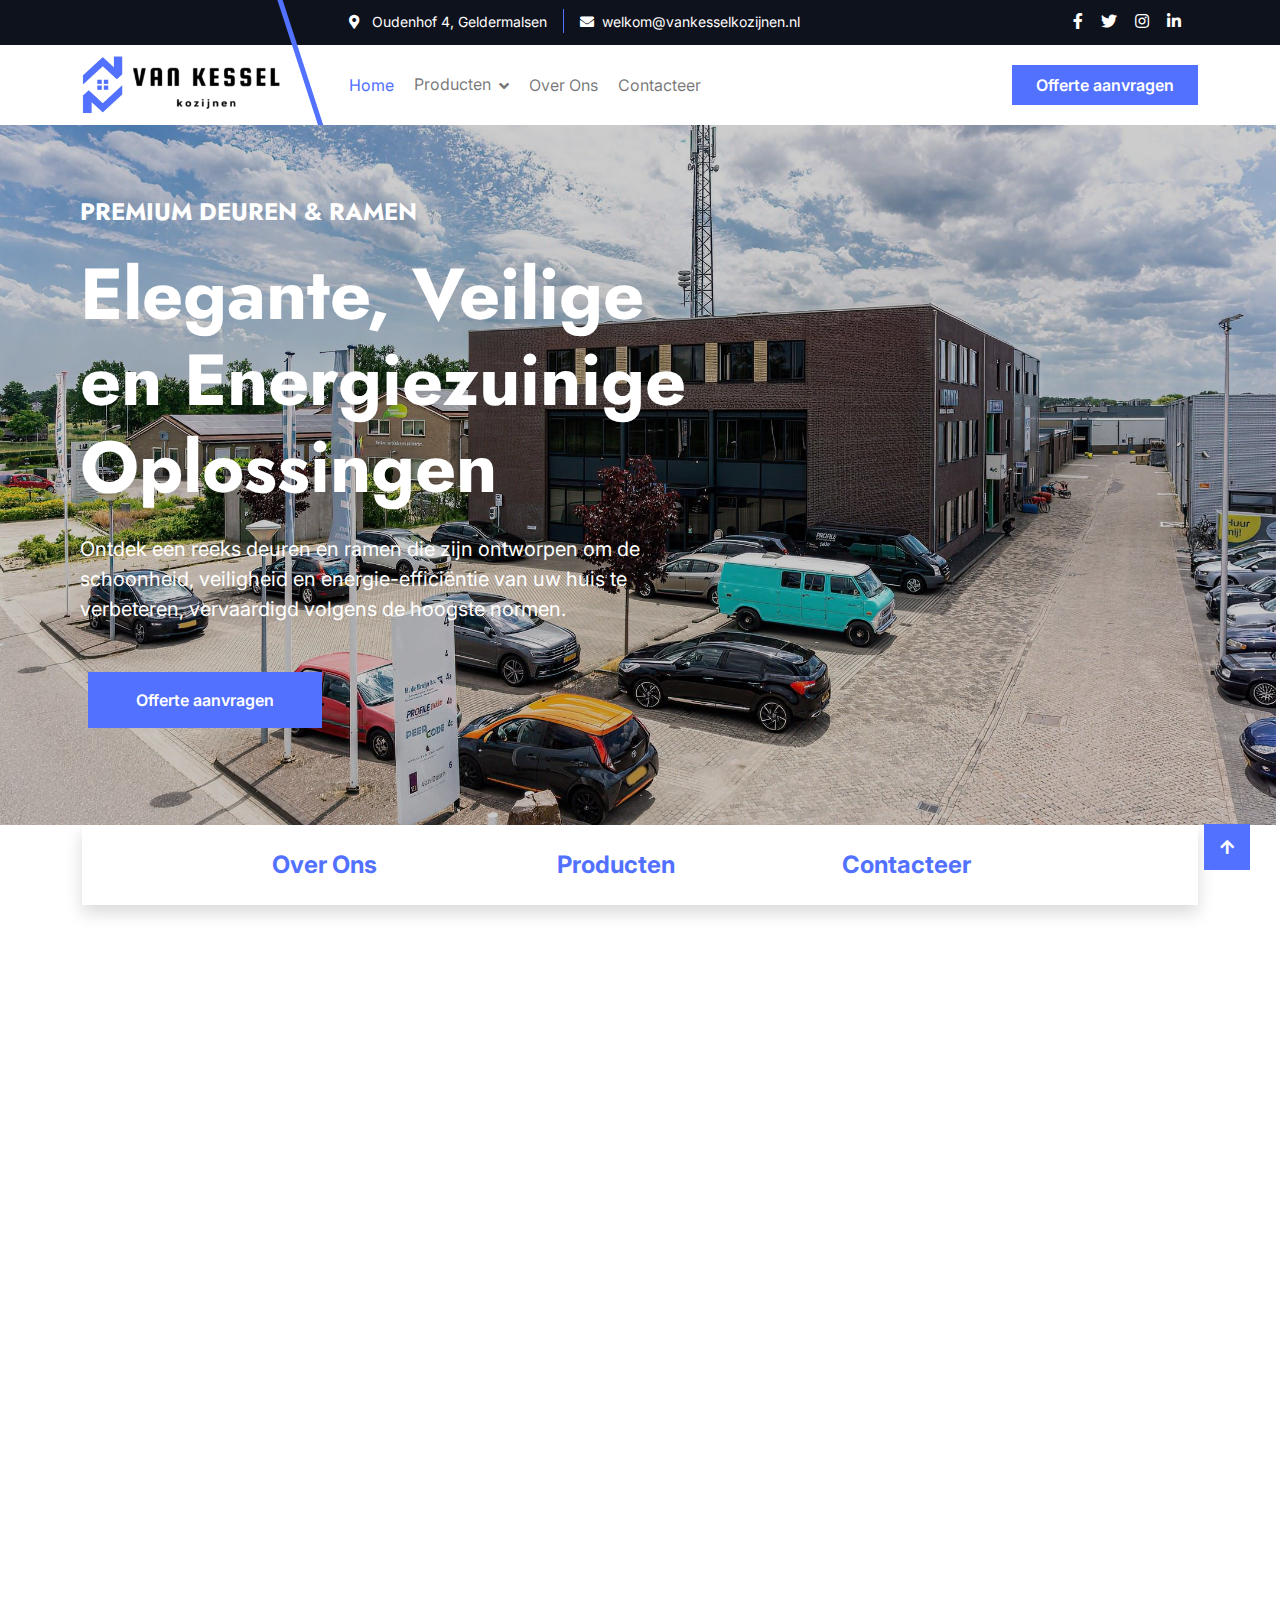
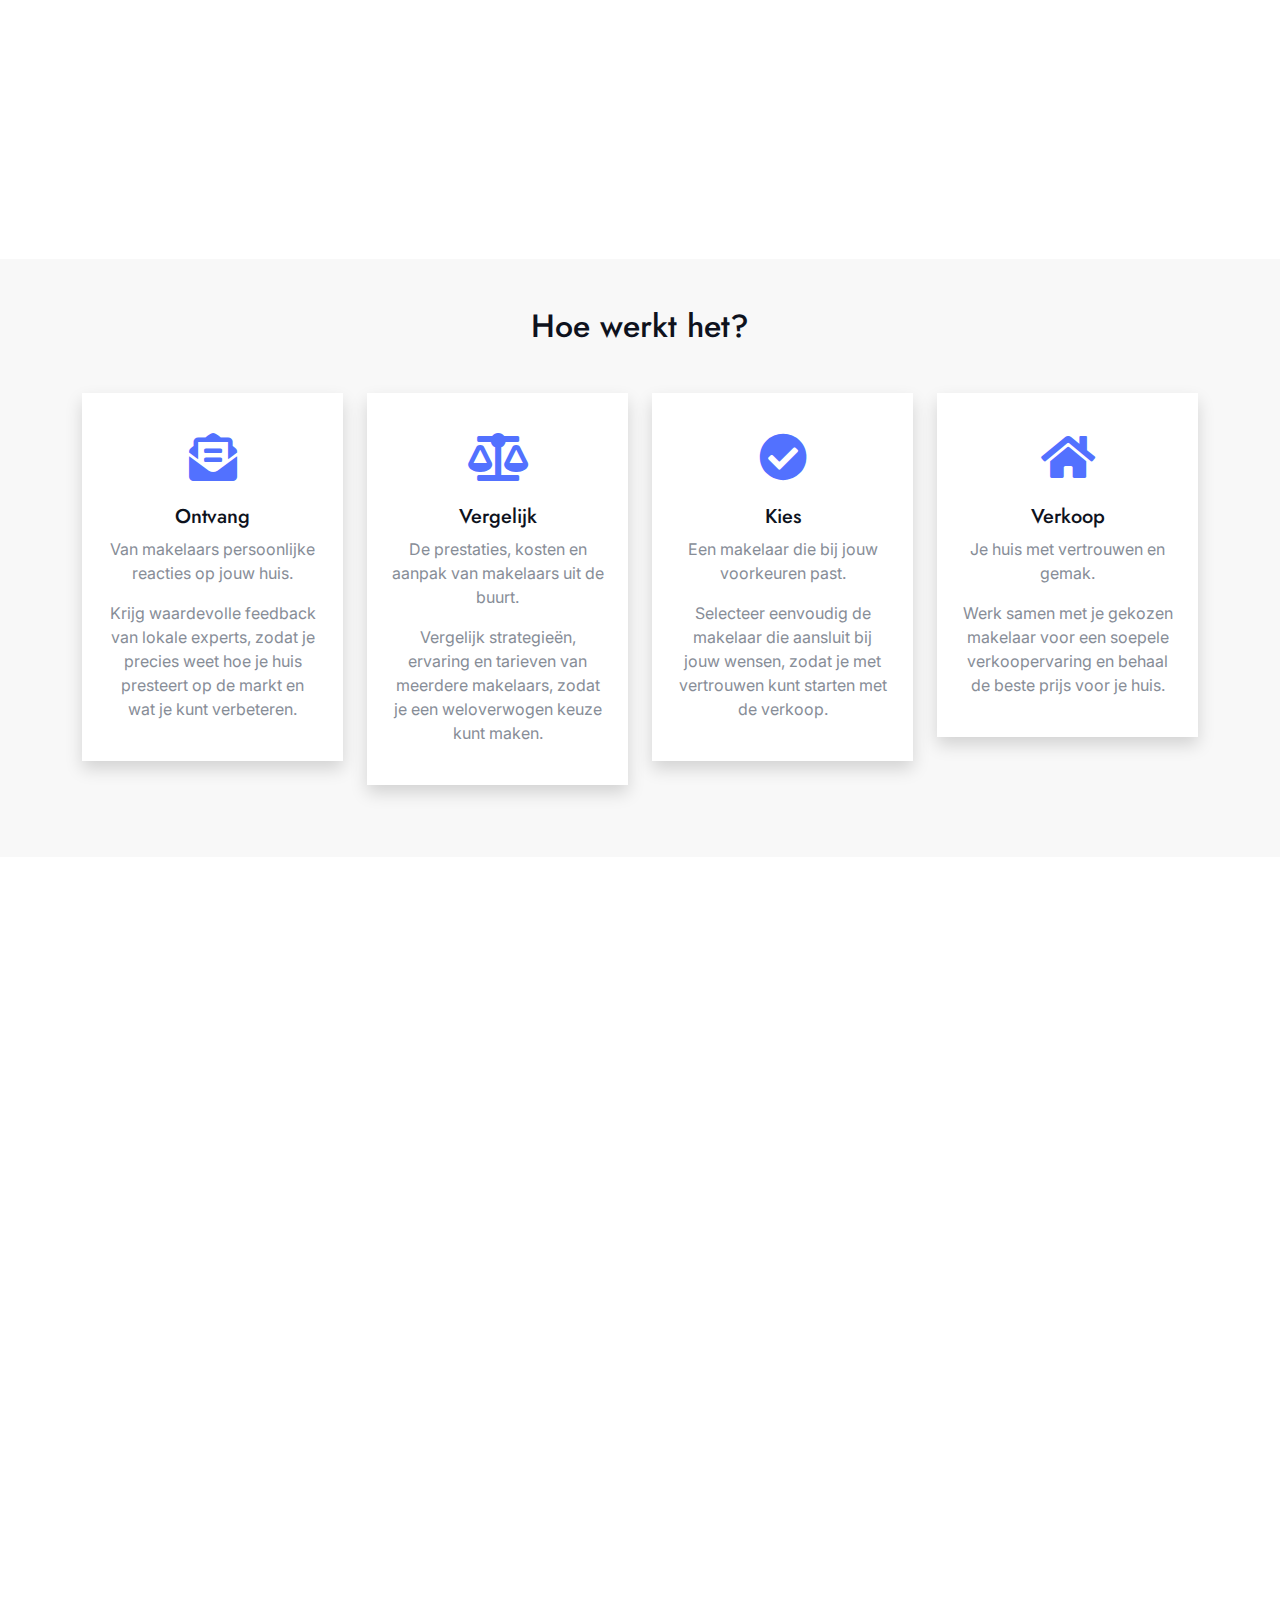
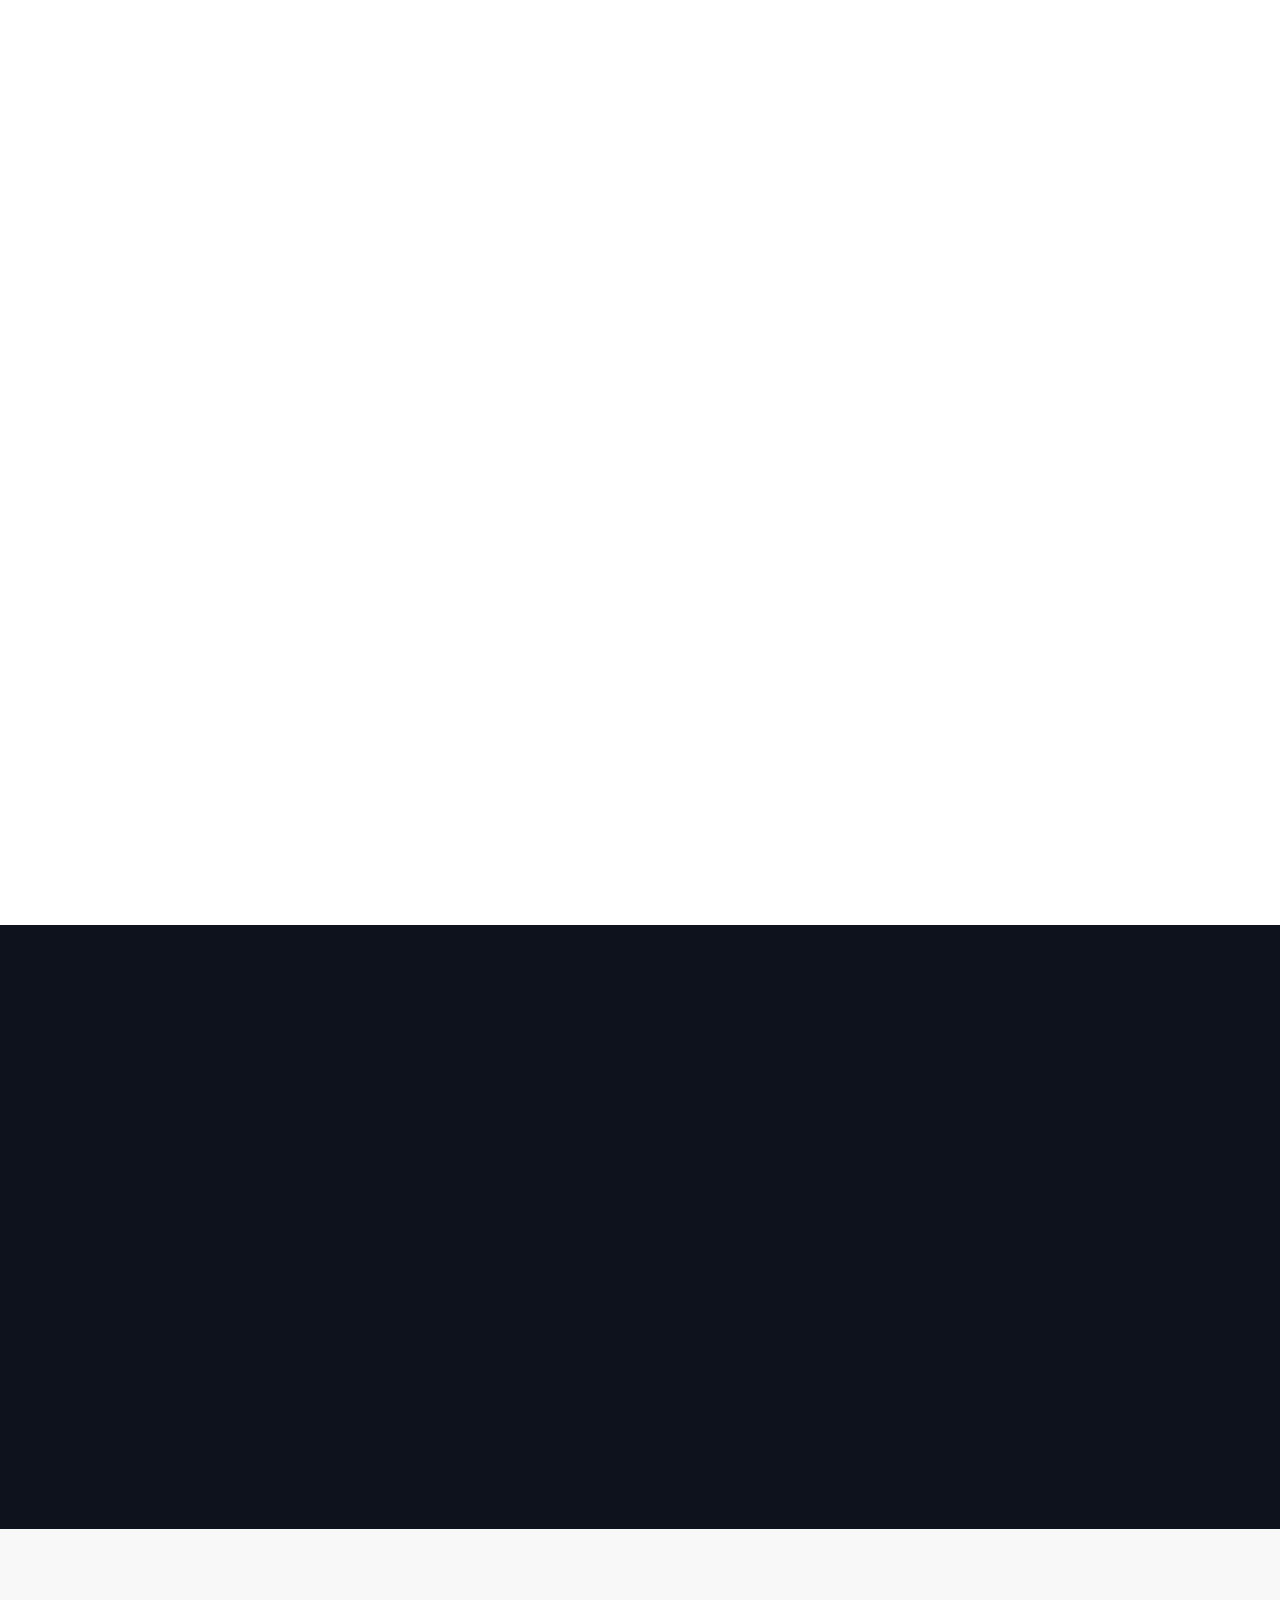
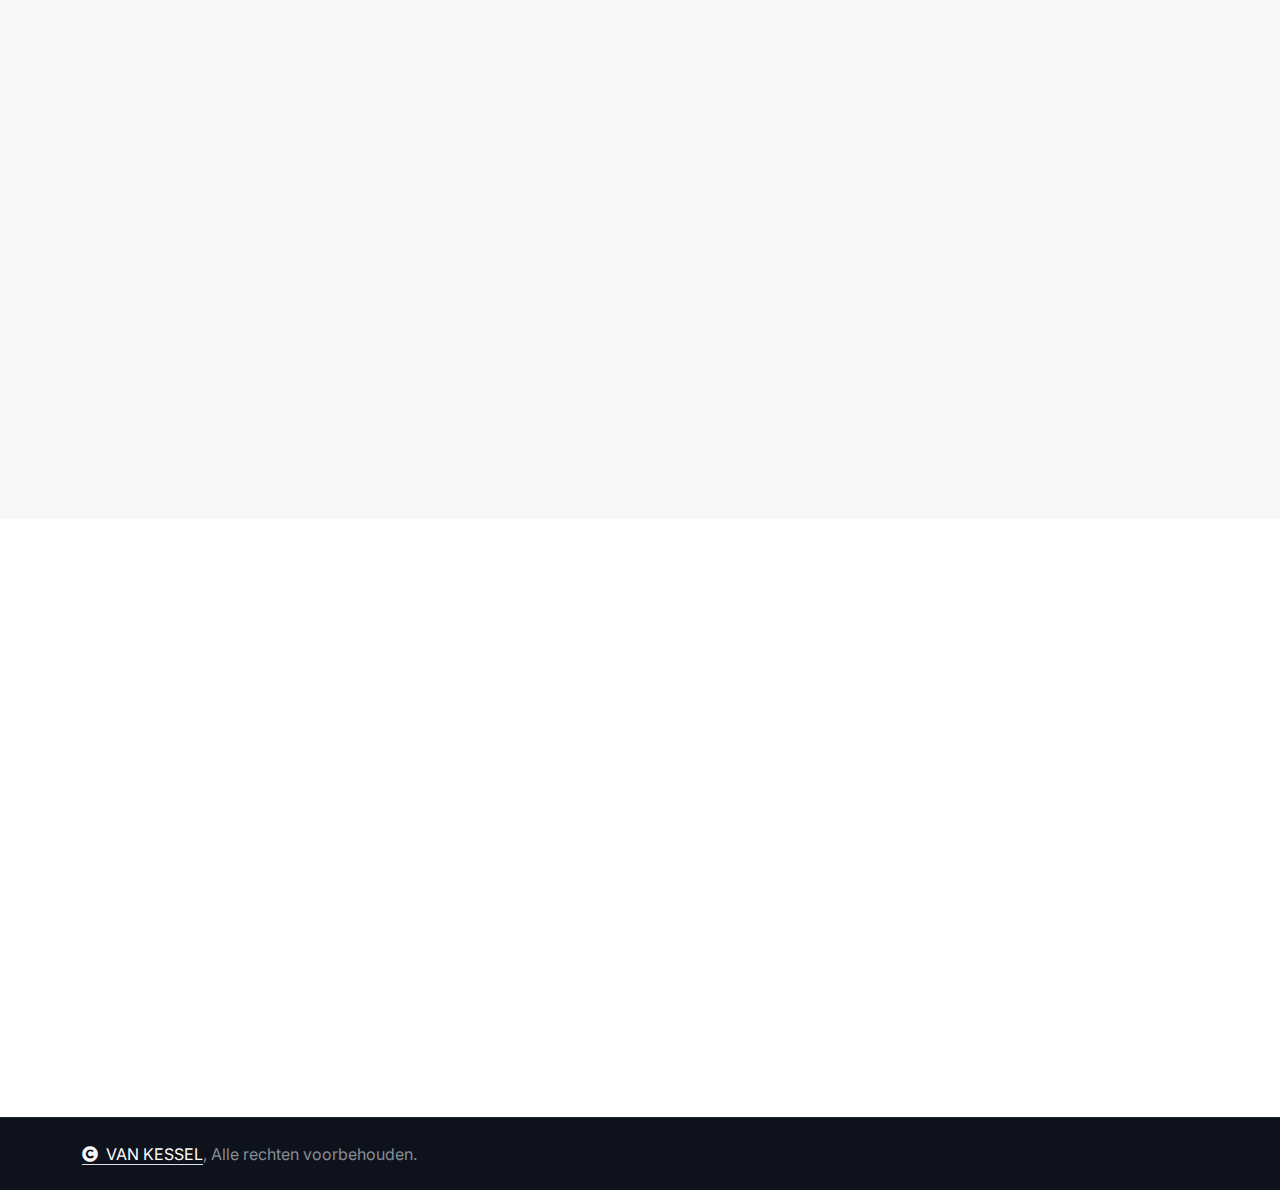
==== commit 09941771: "fix" ====
--- a/index.html
+++ b/index.html
@@ -132,7 +132,7 @@
 <!-- Navbar & Hero End -->
 
 <!-- Carousel Start -->
-<div class="header-carousel owl-carousel overflow-hidden">
+<div id="headerCarousel" class="header-carousel owl-carousel overflow-hidden">
     <div class="header-carousel-item hero-section">
         <!-- <div class="hero-bg-half-1"></div> -->
         <!-- <div class="hero-shape-1"></div> -->
@@ -153,27 +153,7 @@
             </div>
         </div>
     </div>
-    <!-- <div class="header-carousel-item hero-section">
-        <div class="hero-bg-half-2"></div>
-        <div class="hero-shape-2"></div>
-        <div class="carousel-caption">
-            <div class="container">
-                <div class="row g-4 align-items-center">
-                    <div class="col-lg-7 animated fadeInLeft">
-                        <div class="text-sm-center text-md-start">
-                            <h4 class="text-white text-uppercase fw-bold mb-4">Transformeer Uw Ruimte</h4>
-                            <h1 class="display-2 text-white mb-4">Kwaliteitsdeuren & -ramen Voor Elke Stijl</h1>
-                            <p class="mb-5 fs-5 text-white">Van strakke moderne ontwerpen tot klassieke stijlen, onze producten zijn vervaardigd om elke ruimte te verfraaien, en voegen schoonheid, waarde en prestaties toe aan uw huis of bedrijf.</p>
-                            <div class="d-flex justify-content-center justify-content-md-start flex-shrink-0 mb-4">
-                                <a class="btn btn-primary py-3 px-4 px-md-5 ms-2" href="https://heyflow.id/kozijnen-nl-2#postcode-aanmerking" target="_blank">Offerte aanvragen</a>
-                            </div>
-                        </div>
-                    </div>
-                </div>
-            </div>
-        </div>
-    </div> -->
-</div>
+  </div>
 <!-- Carousel End -->
 
 <!-- Facts Start -->
--- a/css/style.css
+++ b/css/style.css
@@ -1183,3 +1183,12 @@
   background: var(--bs-dark);
 }
 /*** copyright end ***/
+
+#headerCarousel .owl-stage {
+  display: flex;
+  overflow: hidden;
+}
+
+#headerCarousel .owl-item:not(:first-child) {
+  display: none; /* Hide all but the first item */
+}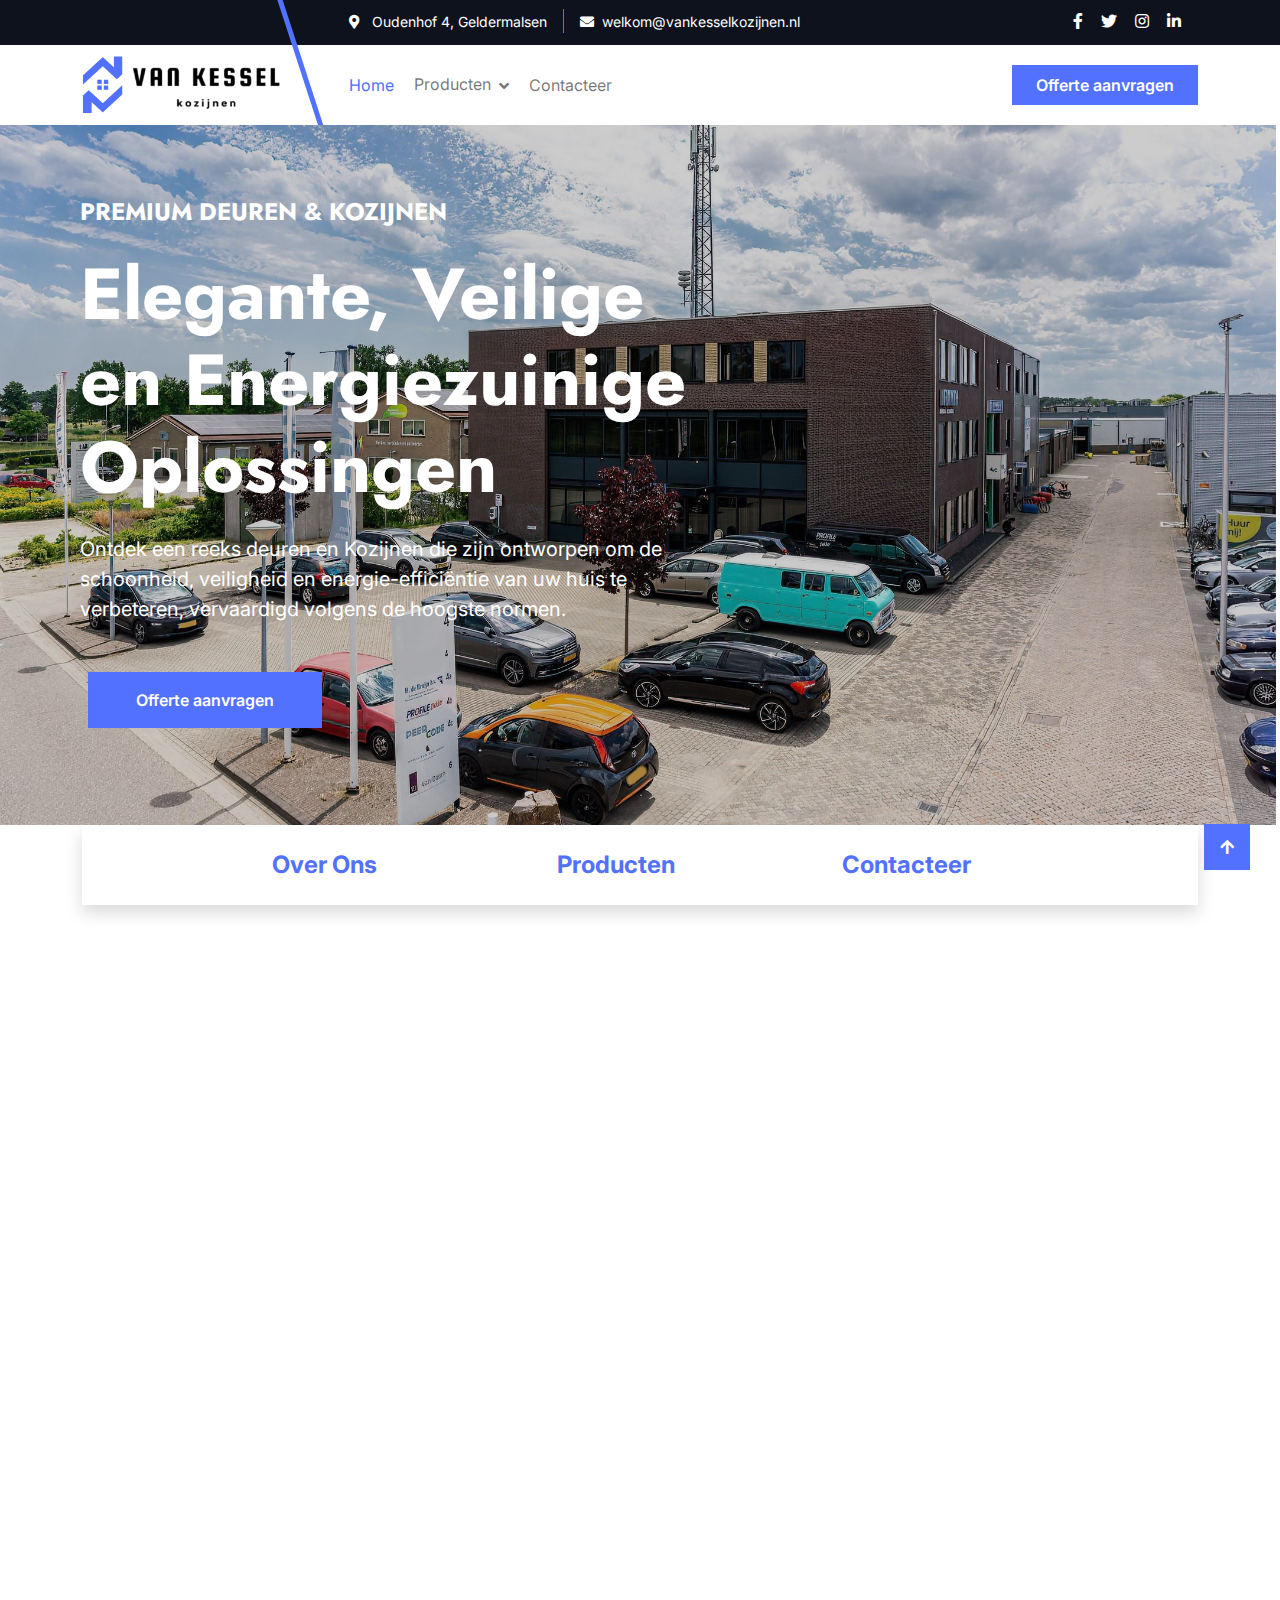
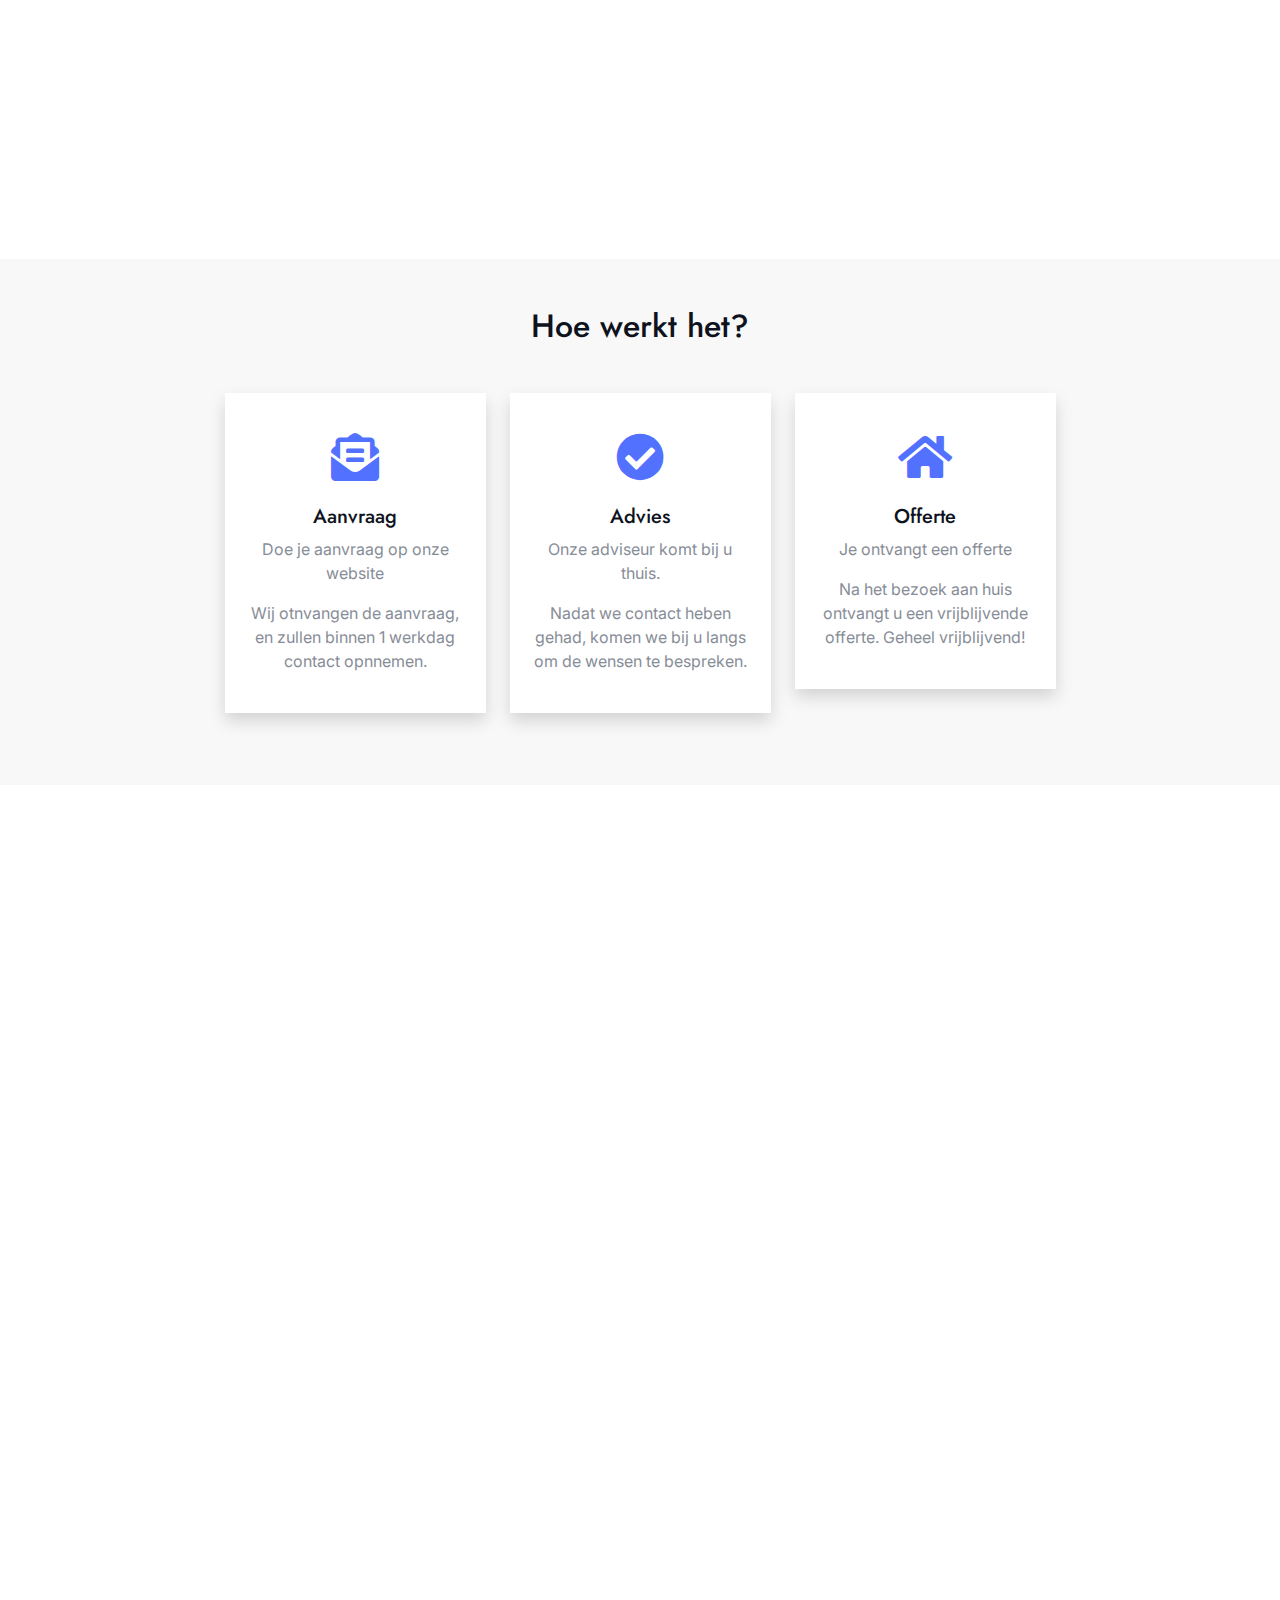
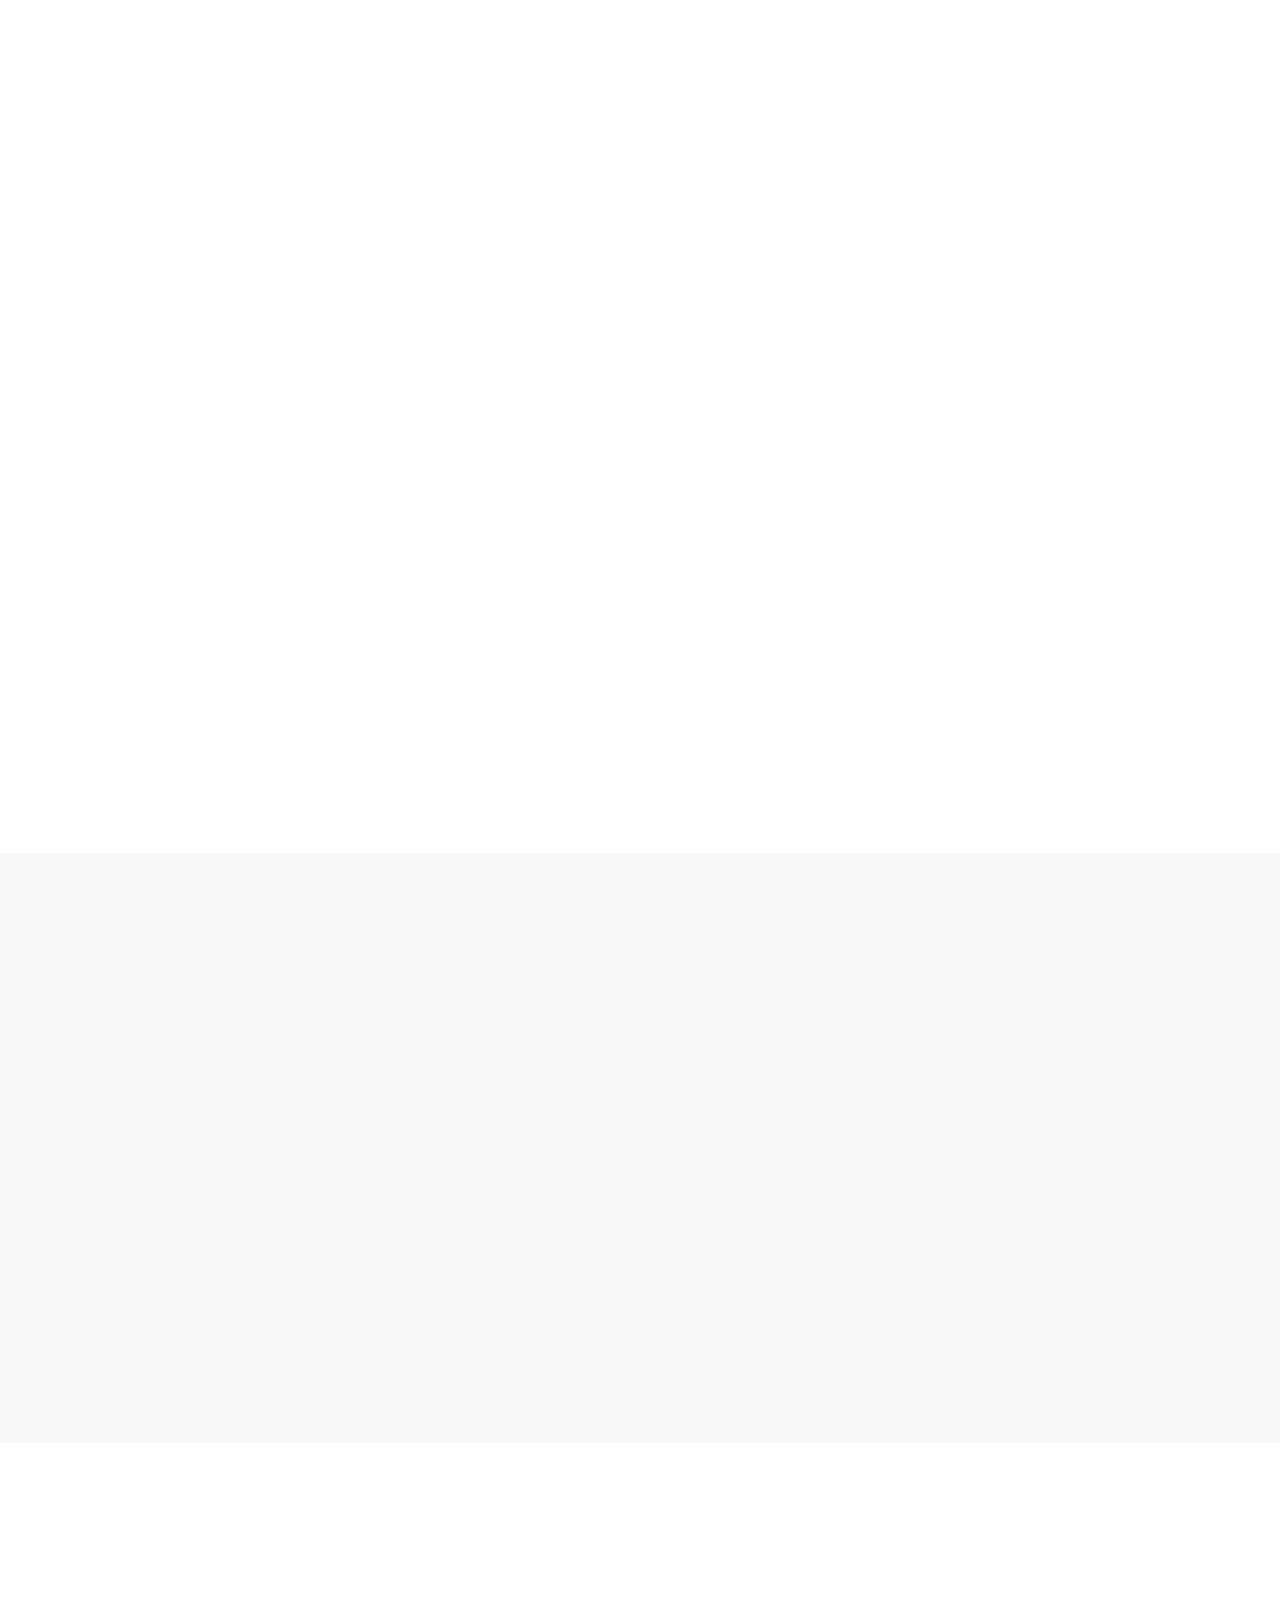
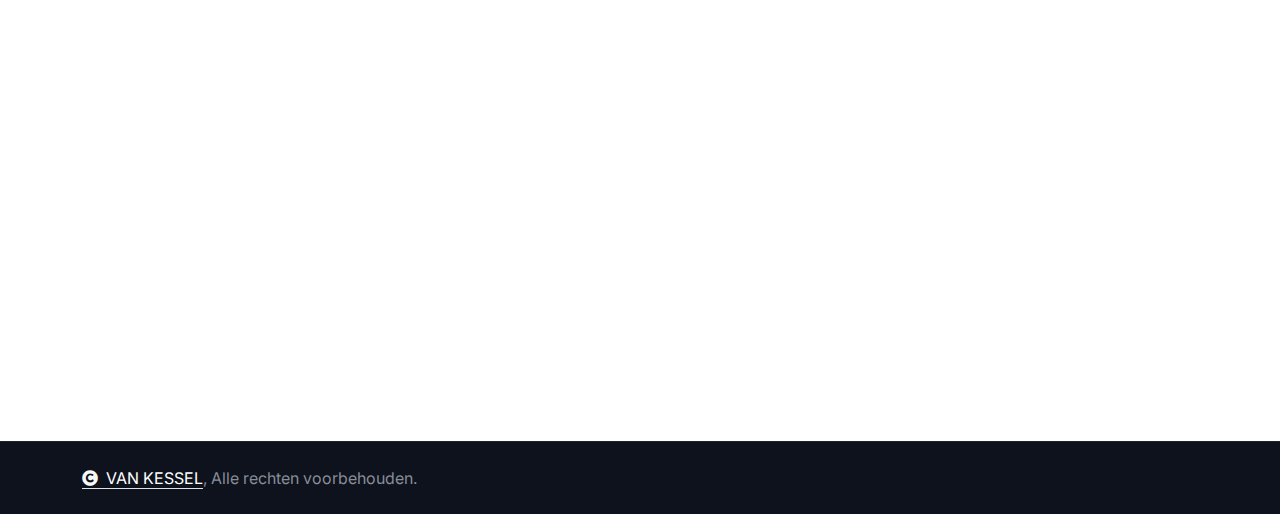
==== commit 325db40f: "fix" ====
--- a/index.html
+++ b/index.html
@@ -101,7 +101,7 @@
                                             <img src="assets/logo/bolg-7.jpg" style="width: 300px;" class="img-fluid rounded shadow" alt="Product Image">
                                          <div class="px-4">
                                             <h5 class="text-primary">Ontdek Onze Producten</h5>
-                                            <p>Ontdek een breed scala aan hoogwaardige deuren en ramen die bij elk huis passen. Van klassieke houten ontwerpen tot moderne energiezuinige opties, vind de perfecte keuze voor uw ruimte.</p>
+                                            <p>Ontdek een breed scala aan hoogwaardige deuren en Kozijnen die bij elk huis passen. Van klassieke houten ontwerpen tot moderne energiezuinige opties, vind de perfecte keuze voor uw ruimte.</p>
                                         </div>
                                         </div>
                                         
@@ -116,7 +116,7 @@
                                     </div>
                                 </div>
                             </div>
-                            <a href="about.html" class="nav-item nav-link" style="white-space: nowrap;">Over Ons</a>
+                             
                             <!-- <a href="blogs.html" class="nav-item nav-link">Blogs</a> -->
                             <a href="contact.html" class="nav-item nav-link">Contacteer</a>
                             <div class="nav-btn ps-3">
@@ -141,9 +141,9 @@
                 <div class="row g-4 align-items-center">
                     <div class="col-lg-7 animated fadeInLeft">
                         <div class="text-sm-center text-md-start">
-                            <h4 class="text-white text-uppercase fw-bold mb-4">Premium Deuren & Ramen</h4>
+                            <h4 class="text-white text-uppercase fw-bold mb-4">Premium Deuren & Kozijnen</h4>
                             <h1 class="display-2 text-white mb-4">Elegante, Veilige en Energiezuinige Oplossingen</h1>
-                            <p class="mb-5 fs-5 text-white">Ontdek een reeks deuren en ramen die zijn ontworpen om de schoonheid, veiligheid en energie-efficiëntie van uw huis te verbeteren, vervaardigd volgens de hoogste normen.</p>
+                            <p class="mb-5 fs-5 text-white">Ontdek een reeks deuren en Kozijnen die zijn ontworpen om de schoonheid, veiligheid en energie-efficiëntie van uw huis te verbeteren, vervaardigd volgens de hoogste normen.</p>
                             <div class="d-flex justify-content-center justify-content-md-start flex-shrink-0 mb-4">
                                 <a class="btn btn-primary py-3 px-4 px-md-5 ms-2" href="https://heyflow.id/kozijnen-nl-2#postcode-aanmerking" target="_blank">Offerte aanvragen</a>
                             </div>
@@ -212,7 +212,7 @@
             <div class="col-lg-7 wow">
                 <div class="h-100">
                     <h4 class="text-primary">Over Ons</h4>
-                    <h1 class="display-4 mb-4">Kwaliteitsdeuren & Ramen Voor Uw Huis en Kantoor</h1>
+                    <h1 class="display-4 mb-4">Kwaliteitsdeuren & Kozijnen Voor Uw Huis en Kantoor</h1>
                     <div class="row g-4 mb-4">
                         <div class="col-md-6">
                             <a href="#" class="d-flex">
@@ -223,14 +223,14 @@
                         <div class="col-md-6">
                             <a href="#" class="d-flex">
                                 <span class="fas fa-window-restore fa-3x me-3"></span>
-                                <h4 class="mb-0">Energiezuinige Ramen</h4>
+                                <h4 class="mb-0">Energiezuinige Kozijnen</h4>
                             </a>
                         </div>
                     </div>
-                    <p class="mb-4">Met jarenlange ervaring zijn wij toegewijd aan het leveren van deuren en ramen die functionaliteit, veiligheid en esthetiek combineren. Onze producten worden met precisie vervaardigd en ontworpen om elke architectonische stijl te complementeren.</p>
+                    <p class="mb-4">Met jarenlange ervaring zijn wij toegewijd aan het leveren van deuren en Kozijnen die functionaliteit, veiligheid en esthetiek combineren. Onze producten worden met precisie vervaardigd en ontworpen om elke architectonische stijl te complementeren.</p>
                     <div class="text-dark mb-4">
                         <p class="fs-5"><span class="fa fa-check text-primary me-2"></span> Duurzame en veilige deurinstallaties.</p>
-                        <p class="fs-5"><span class="fa fa-check text-primary me-2"></span> Energiezuinige raamoplossingen.</p>
+                        <p class="fs-5"><span class="fa fa-check text-primary me-2"></span> Energiezuinige kozijnoplossingen.</p>
                         <p class="fs-5"><span class="fa fa-check text-primary me-2"></span> Hoogwaardige materialen en vakmanschap.</p>
                     </div>
                     <a class="btn btn-primary py-3 px-4 px-md-5 ms-2" href="https://heyflow.id/kozijnen-nl-2#postcode-aanmerking" target="_blank">Offerte aanvragen</a>
@@ -238,12 +238,12 @@
             </div>
             <div class="col-lg-5 wow">
                 <div class="position-relative h-100">
-                    <img src="./assets/about/about-img.webp" class="img-fluid w-100 h-100" style="object-fit: cover;" alt="Over Ons Afbeelding">
+                    <img src="./assets/door-products/deur1.png" class="img-fluid w-100 h-100" style="object-fit: cover;" alt="Over Ons Afbeelding">
                     <div class="bg-white">
                         <div class="position-absolute pt-3 bg-white" style="width: 50%; left: 0; bottom: 0;">
                             <div class="bg-primary p-4">
-                                <h4 class="display-2 mb-0">25+</h4>
-                                <p class="text-white fs-5 mb-0">Jaren Ervaring</p>
+                                <h4 class="display-2 mb-0">5+</h4>
+                                <p class="text-white fs-5 mb-0">Jaar Ervaring</p>
                             </div>
                         </div>
                         <div class="position-absolute p-3 bg-white pb-0 pe-0" style="width: 50%; bottom: 0; right: 0;">
@@ -267,31 +267,21 @@
                     <div class="icon text-center mt-3">
                         <i class="fas fa-envelope-open-text fa-3x text-primary"></i>
                     </div>
-                    <h5 class="mt-4 text-center">Ontvang</h5>
-                    <p class="text-center">Van makelaars persoonlijke reacties op jouw huis.</p>
-                    <p class="text-center">Krijg waardevolle feedback van lokale experts, zodat je precies weet hoe je huis presteert op de markt en wat je kunt verbeteren.</p>
+                    <h5 class="mt-4 text-center">Aanvraag</h5>
+                    <p class="text-center">Doe je aanvraag op onze website</p>
+                    <p class="text-center">Wij otnvangen de aanvraag, en zullen binnen 1 werkdag contact opnnemen.</p>
                 </div>
             </div>
             <!-- Step 2 -->
-            <div class="col-md-3 mb-4">
-                <div class="step-card p-4 shadow rounded bg-white">
-                    <div class="icon text-center mt-3">
-                        <i class="fas fa-balance-scale fa-3x text-primary"></i>
-                    </div>
-                    <h5 class="mt-4 text-center">Vergelijk</h5>
-                    <p class="text-center">De prestaties, kosten en aanpak van makelaars uit de buurt.</p>
-                    <p class="text-center">Vergelijk strategieën, ervaring en tarieven van meerdere makelaars, zodat je een weloverwogen keuze kunt maken.</p>
-                </div>
-            </div>
             <!-- Step 3 -->
             <div class="col-md-3 mb-4">
                 <div class="step-card p-4 shadow rounded bg-white">
                     <div class="icon text-center mt-3">
                         <i class="fas fa-check-circle fa-3x text-primary"></i>
                     </div>
-                    <h5 class="mt-4 text-center">Kies</h5>
-                    <p class="text-center">Een makelaar die bij jouw voorkeuren past.</p>
-                    <p class="text-center">Selecteer eenvoudig de makelaar die aansluit bij jouw wensen, zodat je met vertrouwen kunt starten met de verkoop.</p>
+                    <h5 class="mt-4 text-center">Advies</h5>
+                    <p class="text-center">Onze adviseur komt bij u thuis.</p>
+                    <p class="text-center">Nadat we contact heben gehad, komen we bij u langs om de wensen te bespreken.</p>
                 </div>
             </div>
             <!-- Step 4 -->
@@ -300,9 +290,9 @@
                     <div class="icon text-center mt-3">
                         <i class="fas fa-home fa-3x text-primary"></i>
                     </div>
-                    <h5 class="mt-4 text-center">Verkoop</h5>
-                    <p class="text-center">Je huis met vertrouwen en gemak.</p>
-                    <p class="text-center">Werk samen met je gekozen makelaar voor een soepele verkoopervaring en behaal de beste prijs voor je huis.</p>
+                    <h5 class="mt-4 text-center">Offerte</h5>
+                    <p class="text-center">Je ontvangt een offerte</p>
+                        <p class="text-center">Na het bezoek aan huis ontvangt u een vrijblijvende offerte. Geheel vrijblijvend!</p>
                 </div>
             </div>
         </div>
@@ -319,7 +309,7 @@
             <div class="col-lg-8">
                 <div class="">
                     <h4 class="text-white">Neem Contact Met Ons Op</h4>
-                    <h1 class="display-4 text-white mb-0">Ruimtes Verrijken Met Hoogwaardige Deuren & Ramen</h1>
+                    <h1 class="display-4 text-white mb-0">Ruimtes Verrijken Met Hoogwaardige Deuren & Kozijnen</h1>
                 </div>
             </div>
             <div class="col-lg-4">
@@ -338,7 +328,7 @@
         <div class="d-flex flex-column mx-auto text-center mb-5 wow " style="max-width: 800px;">
             <h4 class="text-primary">Nog niet zeker over uw keuze?</h4>
             <h1 class="display-4 mb-4">Ontdek ons ruime aanbod ban deuren & kleuren</h1>
-            <p class="mb-0">Ontdek ons diverse assortiment van premium deuren en ramen, ontworpen om de stijl, veiligheid en energie-efficiëntie van uw huis of bedrijf te verbeteren.</p>
+            <p class="mb-0">Ontdek ons diverse assortiment van premium deuren en Kozijnen, ontworpen om de stijl, veiligheid en energie-efficiëntie van uw huis of bedrijf te verbeteren.</p>
         </div>
         <div class="row g-5 align-items-center">
             <div class="col-lg-3 wow">
@@ -361,7 +351,7 @@
                     <div id="ServiceTab-1" class="tab-pane fade show p-0 active">
                         <div class="service-carousel owl-carousel">
                             <div class="service-item">
-                                <img src="assets/door-products/product-door-1.webp" class="img-fluid w-100" alt="Classic Wooden Door">
+                                <img src="assets/door-products/deur1.png" class="img-fluid w-100" alt="Classic Wooden Door">
                                 <div class="border border-top-0 p-4">
                                     <h4 class="mb-3">Klassieke Houten Deur</h4>
                                     <p class="mb-4">Onze klassieke houten deuren voegen elegantie en warmte toe aan elk interieur, vervaardigd uit hoogwaardig hout voor duurzaamheid en stijl.</p>
@@ -369,7 +359,7 @@
                                 </div>
                             </div>
                             <div class="service-item">
-                                <img src="assets/door-products/product-door-2.webp" class="img-fluid w-100" alt="Modern Glass Door">
+                                <img src="assets/door-products/deur2.png" class="img-fluid w-100" alt="Modern Glass Door">
                                 <div class="border border-top-0 p-4">
                                     <h4 class="mb-3">Moderne Glazen Deur</h4>
                                     <p class="mb-4">Breng licht en openheid in uw ruimte met onze slanke glazen deuren, ontworpen voor zowel woon- als commerciële toepassingen.</p>
@@ -377,7 +367,7 @@
                                 </div>
                             </div>
                             <div class="service-item">
-                                <img src="assets/door-products/product-door-3.webp" class="img-fluid w-100" alt="Energy-Efficient Patio Door">
+                                <img src="assets/door-products/deur3.png" class="img-fluid w-100" alt="Energy-Efficient Patio Door">
                                 <div class="border border-top-0 p-4">
                                     <h4 class="mb-3">Energiezuinige Tuindeur</h4>
                                     <p class="mb-4">Optimaliseer het energieverbruik met onze geïsoleerde tuindeuren, ontworpen om uw huis comfortabel en veilig te houden.</p>
@@ -386,30 +376,30 @@
                             </div>
                         </div>
                     </div>
-                    <!-- Ramen Sectie -->
+                    <!-- Kozijnen Sectie -->
                     <div id="ServiceTab-2" class="tab-pane fade show p-0">
                         <div class="service-carousel owl-carousel">
                             <div class="service-item">
                                 <img src="assets/window-product/window-1.1.jpg" class="img-fluid w-100" alt="Double-Glazed Window">
                                 <div class="border border-top-0 p-4">
-                                    <h4 class="mb-3">Dubbelglasraam</h4>
-                                    <p class="mb-4">Verbeter de isolatie met onze dubbelglasramen, die uitstekende thermische prestaties en geluidsisolatie bieden.</p>
+                                    <h4 class="mb-3">Dubbelglaskozijn</h4>
+                                    <p class="mb-4">Verbeter de isolatie met onze dubbelglasKozijnen, die uitstekende thermische prestaties en geluidsisolatie bieden.</p>
                                     <a class="btn btn-primary py-2 px-4" href="./plastic-windows-frames.html">Ik wil een gratis offerte</a>
                                 </div>
                             </div>
                             <div class="service-item">
                                 <img src="assets/window-product/plastic-windows-5.jpeg" class="img-fluid w-100" alt="Casement Window">
                                 <div class="border border-top-0 p-4">
-                                    <h4 class="mb-3">Kantelraam</h4>
-                                    <p class="mb-4">Onze kantelramen combineren functionaliteit met stijl, en bieden uitstekende ventilatie en gemakkelijke bediening voor elke kamer.</p>
+                                    <h4 class="mb-3">Kantelkozijn</h4>
+                                    <p class="mb-4">Onze kantelKozijnen combineren functionaliteit met stijl, en bieden uitstekende ventilatie en gemakkelijke bediening voor elke kamer.</p>
                                     <a class="btn btn-primary py-2 px-4" href="./plastic-windows-frames.html">Ik wil een gratis offerte</a>
                                 </div>
                             </div>
                             <div class="service-item">
                                 <img src="assets/window-product/plastic-windows-6.avif" class="img-fluid w-100" alt="Sliding Window">
                                 <div class="border border-top-0 p-4">
-                                    <h4 class="mb-3">Schuifraam</h4>
-                                    <p class="mb-4">Perfect voor het maximaliseren van ruimte, onze schuiframen zijn eenvoudig te gebruiken en voegen een moderne uitstraling toe aan uw huis.</p>
+                                    <h4 class="mb-3">Schuifkozijn</h4>
+                                    <p class="mb-4">Perfect voor het maximaliseren van ruimte, onze schuifKozijnen zijn eenvoudig te gebruiken en voegen een moderne uitstraling toe aan uw huis.</p>
                                     <a class="btn btn-primary py-2 px-4" href="./plastic-windows-frames.html">Ik wil een gratis offerte</a>
                                 </div>
                             </div>
@@ -477,7 +467,7 @@
                             <img src="assets/project-img/Security-Solutions.jpg" class="img-fluid w-100" alt="Beveiliging & Stijloplossingen">
                             <div class="projects-content bg-white p-4">
                                 <h4 class="mb-4">Beveiliging & Stijloplossingen</h4>
-                                <p class="mb-4">We geven prioriteit aan beveiliging zonder concessies te doen aan het ontwerp, met deuren en ramen die gemoedsrust bieden met stijl.</p>
+                                <p class="mb-4">We geven prioriteit aan beveiliging zonder concessies te doen aan het ontwerp, met deuren en Kozijnen die gemoedsrust bieden met stijl.</p>
                                 <a class="btn btn-primary py-2 px-4" href="https://heyflow.id/kozijnen-nl-2#postcode-aanmerking">Lees Meer</a>
                             </div>
                         </div>
@@ -494,8 +484,8 @@
     <div class="container py-5">
         <div class="d-flex flex-column mx-auto text-center mb-5 wow fadeInUp" data-wow-delay="0.2s" style="max-width: 800px;">
             <h4 class="text-primary">Onze Blog</h4>
-            <h1 class="display-4 mb-4">Inzichten in Deuren & Ramen</h1>
-            <p class="mb-0">Ontdek de nieuwste trends, tips en innovaties op het gebied van deuren en ramen. Van energie-efficiëntie tot ontwerp inspiratie, onze blog behandelt alles wat je nodig hebt om je ruimte te verbeteren.</p>
+            <h1 class="display-4 mb-4">Inzichten in Deuren & Kozijnen</h1>
+            <p class="mb-0">Ontdek de nieuwste trends, tips en innovaties op het gebied van deuren en Kozijnen. Van energie-efficiëntie tot ontwerp inspiratie, onze blog behandelt alles wat je nodig hebt om je ruimte te verbeteren.</p>
         </div>
         
         <!-- Owl Carousel -->
@@ -525,15 +515,15 @@
                         <img src="assets/blog-img/blog-6.jpg" class="img-fluid w-100" alt="Energy-Efficient Windows">
                     </div>
                     <div class="blog-heading ms-4">
-                        <a href="#" class="h4 mb-0 p-4">Energie-efficiënte Ramen: Besparingen & Stijl</a>
+                        <a href="#" class="h4 mb-0 p-4">Energie-efficiënte Kozijnen: Besparingen & Stijl</a>
                     </div>
                     <div class="blog-content bg-light p-4">
                         <div class="d-flex justify-content-between mb-4">
                             <p class="mb-0 small"><i class="fa fa-calendar me-2"></i> 5 maart 2024</p>
                             <p class="mb-0 small"><i class="fa fa-tag me-2"></i> Duurzaamheid</p>
                         </div>
-                        <p class="mb-4">Leer meer over de nieuwste ontwikkelingen in energie-efficiënte ramen die niet alleen besparen op energiekosten, maar ook het comfort en de schoonheid van je huis verbeteren.</p>
-                        <a class="btn btn-primary py-2 px-4" href="EnergieRamen.html">Lees Meer</a>
+                        <p class="mb-4">Leer meer over de nieuwste ontwikkelingen in energie-efficiënte Kozijnen die niet alleen besparen op energiekosten, maar ook het comfort en de schoonheid van je huis verbeteren.</p>
+                        <a class="btn btn-primary py-2 px-4" href="EnergieKozijnen.html">Lees Meer</a>
                     </div>
                 </div>
             </div>
@@ -560,70 +550,6 @@
 </div>
 <!-- Blog End -->
 
-
-  <!-- Testimonial Start -->
-<div class="container-fluid testimonial bg-dark py-5" id="testimonial">
-    <div class="container py-5">
-        <div class="row g-5">
-            <div class="col-lg-6 col-xl-5 wow fadeInUp" data-wow-delay="0.2s">
-                <h4 class="text-primary">Getuigenissen</h4>
-                <h1 class="display-4 text-white mb-4">Wat Onze Klanten Zeggen</h1>
-                <p class="mb-4">Hoor van onze gewaardeerde klanten over hun ervaringen met onze deuren en ramen. Wij zijn trots op kwaliteit, duurzaamheid en uitstekende service.</p>
-                <a class="btn btn-light py-3 px-5" href="#">Bekijk Alle Reviews</a>
-            </div>
-            <div class="col-lg-6 col-xl-7 wow fadeInUp" data-wow-delay="0.4s">
-                <div class="owl-carousel testimonial-carousel">
-                    <div class="testimonial-item">
-                        <div class="testimonial-quote"><i class="fa fa-quote-right fa-2x"></i></div>
-                        <div class="testimonial-inner p-4">
-                            <img src="assets/logo/testimonial-1.webp" class="img-fluid" alt="Klant 1">
-                            <div class="ms-4">
-                                <h4>Anneliese</h4>
-                                <div class="d-flex text-primary">
-                                    <i class="fas fa-star"></i><i class="fas fa-star"></i><i class="fas fa-star"></i><i class="fas fa-star"></i><i class="fas fa-star text-body"></i>
-                                </div>
-                            </div>
-                        </div>
-                        <div class="customer-text p-4">
-                            <p class="mb-0">“De nieuwe ramen hebben ons huis volledig getransformeerd! Ze zijn niet alleen mooi, maar houden ons huis ook veel warmer. Uitstekende service en kwaliteit.”</p>
-                        </div>
-                    </div>
-                    <div class="testimonial-item">
-                        <div class="testimonial-quote"><i class="fa fa-quote-right fa-2x"></i></div>
-                        <div class="testimonial-inner p-4">
-                            <img src="assets/logo/testimonial-1.22.jpg" class="img-fluid" alt="Klant 2">
-                            <div class="ms-4">
-                                <h4>Adrianus</h4>
-                                <div class="d-flex text-primary">
-                                    <i class="fas fa-star"></i><i class="fas fa-star"></i><i class="fas fa-star"></i><i class="fas fa-star"></i><i class="fas fa-star text-body"></i>
-                                </div>
-                            </div>
-                        </div>
-                        <div class="customer-text p-4">
-                            <p class="mb-0">“De op maat gemaakte deuren waren de perfecte toevoeging voor mijn nieuwste project. Mooie vakmanschap en aandacht voor detail. Zeer aanbevolen!”</p>
-                        </div>
-                    </div>
-                    <div class="testimonial-item">
-                        <div class="testimonial-quote"><i class="fa fa-quote-right fa-2x"></i></div>
-                        <div class="testimonial-inner p-4">
-                            <img src="assets/logo/updated.JPG" class="img-fluid" alt="Klant 3">
-                            <div class="ms-4">
-                                <h4>Alexandra</h4>
-                                <div class="d-flex text-primary">
-                                    <i class="fas fa-star"></i><i class="fas fa-star"></i><i class="fas fa-star"></i><i class="fas fa-star"></i><i class="fas fa-star text-body"></i>
-                                </div>
-                            </div>
-                        </div>
-                        <div class="customer-text p-4">
-                            <p class="mb-0">“Het team bood uitstekende begeleiding en ondersteuning. Mijn klanten zijn dol op de energie-efficiënte ramen die perfect bij het ontwerp passen!”</p>
-                        </div>
-                    </div>
-                </div>
-            </div>
-        </div>
-    </div>
-</div>
-<!-- Testimonial End -->
 
 <!-- FAQ Start -->
 <div class="container-fluid faq-section bg-light py-5">
@@ -632,7 +558,7 @@
             <div class="col-lg-6 wow ">
                 <h4 class="text-primary">Veelgestelde Vragen</h4>
                 <h1 class="display-4 mb-4">Veelgestelde Vragen</h1>
-                <p class="mb-4">Hier vindt u antwoorden op enkele veelgestelde vragen over onze deuren en ramen. Laat het ons weten als u meer vragen heeft!</p>
+                <p class="mb-4">Hier vindt u antwoorden op enkele veelgestelde vragen over onze deuren en Kozijnen. Laat het ons weten als u meer vragen heeft!</p>
                 <a class="btn btn-primary py-3 px-5" href="https://heyflow.id/kozijnen-nl-2#postcode-aanmerking" target="_blank">Offerte aanvragen</a>
             </div>
             <div class="col-xl-6 wow">
@@ -641,7 +567,7 @@
                         <div class="accordion-item">
                             <h2 class="accordion-header" id="headingOne">
                                 <button class="accordion-button" type="button" data-bs-toggle="collapse" data-bs-target="#collapseOne" aria-expanded="true" aria-controls="collapseOne">
-                                    V: Hoe kies ik de juiste deur of raam voor mijn huis?
+                                    V: Hoe kies ik de juiste deur of kozijn voor mijn huis?
                                 </button>
                             </h2>
                             <div id="collapseOne" class="accordion-collapse collapse show active" aria-labelledby="headingOne" data-bs-parent="#accordionExample">
@@ -658,19 +584,19 @@
                             </h2>
                             <div id="collapseTwo" class="accordion-collapse collapse" aria-labelledby="headingTwo" data-bs-parent="#accordionExample">
                                 <div class="accordion-body">
-                                    A: Ja, we zijn gespecialiseerd in op maat gemaakte deuren en ramen die voldoen aan uw unieke specificaties, of het nu voor een moderne of traditionele uitstraling is.
+                                    A: Ja, we zijn gespecialiseerd in op maat gemaakte deuren en Kozijnen die voldoen aan uw unieke specificaties, of het nu voor een moderne of traditionele uitstraling is.
                                 </div>
                             </div>
                         </div>
                         <div class="accordion-item">
                             <h2 class="accordion-header" id="headingThree">
                                 <button class="accordion-button collapsed" type="button" data-bs-toggle="collapse" data-bs-target="#collapseThree" aria-expanded="false" aria-controls="collapseThree">
-                                    V: Wat zijn de voordelen van energie-efficiënte ramen?
+                                    V: Wat zijn de voordelen van energie-efficiënte Kozijnen?
                                 </button>
                             </h2>
                             <div id="collapseThree" class="accordion-collapse collapse" aria-labelledby="headingThree" data-bs-parent="#accordionExample">
                                 <div class="accordion-body">
-                                    A: Energie-efficiënte ramen helpen de kosten voor verwarming en koeling te verlagen door uw huis goed geïsoleerd te houden. Ze verminderen ook geluid en verbeteren het comfort.
+                                    A: Energie-efficiënte Kozijnen helpen de kosten voor verwarming en koeling te verlagen door uw huis goed geïsoleerd te houden. Ze verminderen ook geluid en verbeteren het comfort.
                                 </div>
                             </div>
                         </div>
@@ -720,7 +646,7 @@
                             <!-- <h1 class="text-primary mb-0"><i class="fas fa-bolt"></i> DOOR</h1> -->
                             <img class="logo" src="assets/logo/Logo.png" alt="Logo">
                         </a>
-                        <p class="mb-3">Transformeer je huis met onze premium deuren en ramen, ontworpen voor kwaliteit, duurzaamheid en stijl. Laat ons licht en elegantie brengen in elke kamer.</p>
+                        <p class="mb-3">Transformeer je huis met onze premium deuren en Kozijnen, ontworpen voor kwaliteit, duurzaamheid en stijl. Laat ons licht en elegantie brengen in elke kamer.</p>
                     </div>
                 </div>
             </div>
@@ -729,7 +655,7 @@
                     <h4 class="text-white mb-4">Snelkoppelingen</h4>
                     <a href="#"> Home</a>
                     <a href="plastic-doors.html"> Producten</a>
-                    <a href="about.html"> Over Ons</a>
+                      
                     <a href="blogs.html">Blogs</a>
                     <a href="contact.html"> Contact</a>
                 </div>
@@ -738,9 +664,9 @@
                 <div class="footer-item d-flex flex-column">
                     <h4 class="text-white mb-4">Onze Diensten</h4>
                     <a href="#"> Op Maat Gemaakte Deuren</a>
-                    <a href="#"> Energie-efficiënte Ramen</a>
+                    <a href="#"> Energie-efficiënte Kozijnen</a>
                     <a href="#"> Schuifdeuren & Patio Deuren</a>
-                    <a href="#"> Ramen Kleuren</a>
+                    <a href="#"> Kozijnen Kleuren</a>
                 </div>
             </div>
             <div class="col-md-6 col-lg-6 col-xl-3">
@@ -748,8 +674,8 @@
                     <h4 class="text-white mb-4">Contactgegevens</h4>
                     <a href="#"><i class="fa fa-map-marker-alt text-primary me-2"></i>Oudenhof 4, Geldermalsen</a>
                     <a href="mailto:info@windowdoorco.com"><i class="fas fa-envelope text-primary me-2"></i>welkom@vankesselkozijnen.nl</a>
-                    <a href="tel:+01234567890"><i class="fas fa-phone text-primary me-2"></i> +012 123 00000</a>
-                    <a href="tel:+01234567890" class="mb-3"><i class="fas fa-print text-primary me-2"></i> +012 123 00000</a>
+                    <a href="tel: 085 060 5960"><i class="fas fa-phone text-primary me-2"></i>  085 060 5960</a>
+                    <a href="tel: 085 060 5960" class="mb-3"><i class="fas fa-print text-primary me-2"></i>  085 060 5960</a>
                 </div>
             </div>
         </div>
--- a/css/style.css
+++ b/css/style.css
@@ -1042,108 +1042,6 @@
 }
 /*** FAQs End ***/
 
-/*** Testimonial Start ***/
-.testimonial-carousel .owl-stage-outer {
-  margin-right: -1px;
-}
-
-.testimonial .testimonial-item {
-  position: relative;
-  margin-top: 35px;
-}
-
-.testimonial .testimonial-item .customer-text {
-  border: 1px solid var(--bs-primary);
-  border-top: none;
-}
-
-.testimonial .testimonial-item .testimonial-quote {
-  position: absolute;
-  width: 50px;
-  height: 50px;
-  top: 0;
-  right: 25px;
-  transform: translateY(-50%);
-  color: var(--bs-dark);
-  background: var(--bs-primary);
-  display: flex;
-  align-items: center;
-  justify-content: center;
-}
-
-.testimonial .testimonial-item .testimonial-inner {
-  display: flex;
-  align-items: center;
-  background: var(--bs-white);
-}
-
-.testimonial .testimonial-item .testimonial-inner img {
-  width: 100px;
-  height: 100px;
-  border: 2px solid var(--bs-primary);
-}
-
-.testimonial-carousel .owl-dots {
-  display: flex;
-  align-items: center;
-  justify-content: center;
-  text-align: center;
-}
-
-.testimonial-carousel .owl-dots .owl-dot {
-  width: 30px;
-  height: 30px;
-  margin: 30px 10px 0 10px;
-  background: var(--bs-white);
-  transition: 0.5s;
-}
-
-@media (max-width: 991px) {
-  .testimonial-carousel .owl-dots .owl-dot {
-    margin: 0 10px 0 10px;
-  }
-}
-
-.testimonial-carousel .owl-dots .owl-dot.active {
-  width: 30px;
-  height: 30px;
-  background: var(--bs-primary);
-  transition: 0.5s;
-}
-
-.testimonial-carousel .owl-dots .owl-dot span {
-  position: relative;
-  margin-top: 50%;
-  margin-left: 50%;
-  transform: translate(-50%, -50%);
-  margin-right: -1px;
-  display: flex;
-  align-items: center;
-  justify-content: center;
-  text-align: center;
-}
-
-.testimonial-carousel .owl-dots .owl-dot.active span::after {
-  background: var(--bs-white);
-}
-
-.testimonial-carousel .owl-dots .owl-dot span::after {
-  content: "";
-  width: 15px;
-  height: 15px;
-  position: absolute;
-  top: 50%;
-  left: 0;
-  transform: translateY(-50%);
-  display: flex;
-  align-items: center;
-  justify-content: center;
-  text-align: center;
-  background: var(--bs-primary);
-  transition: 0.5s;
-}
-/*** Testimonial End ***/
-
 /*** Footer Start ***/
 .footer {
   background: var(--bs-dark);
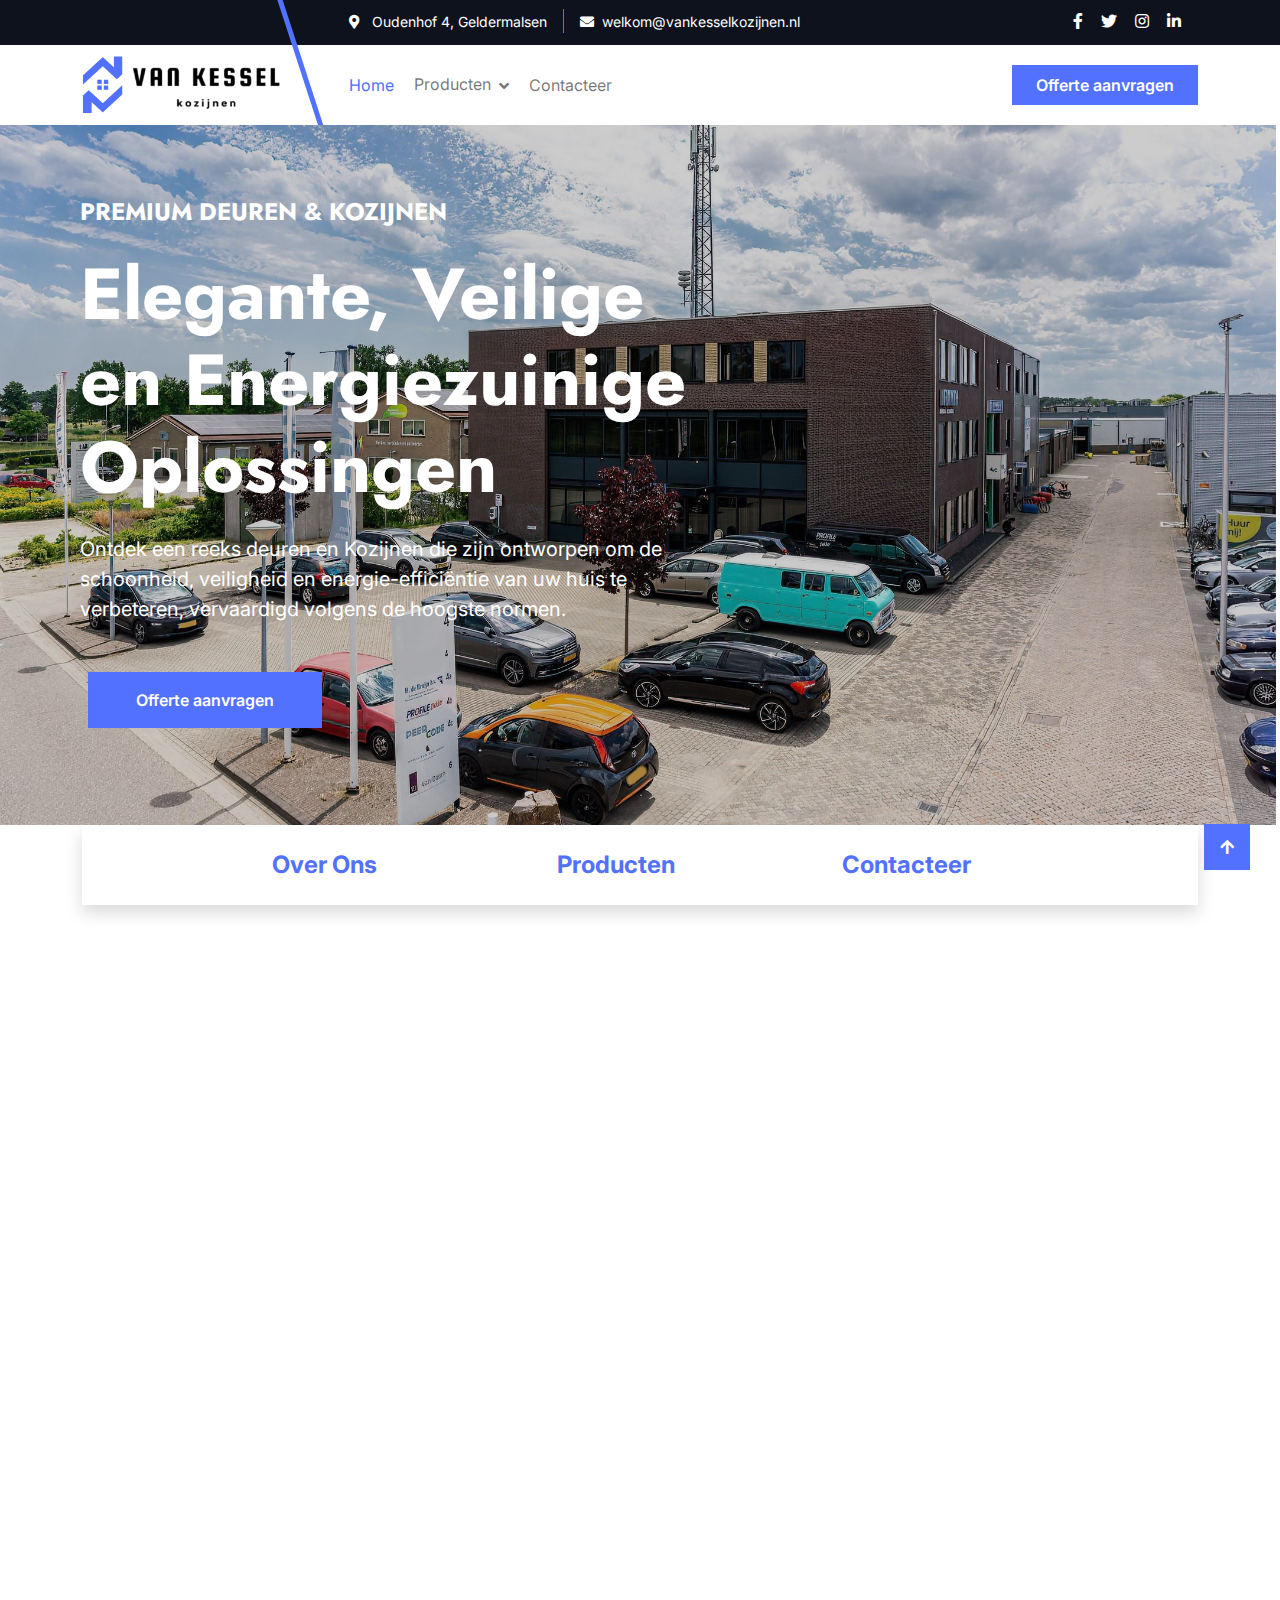
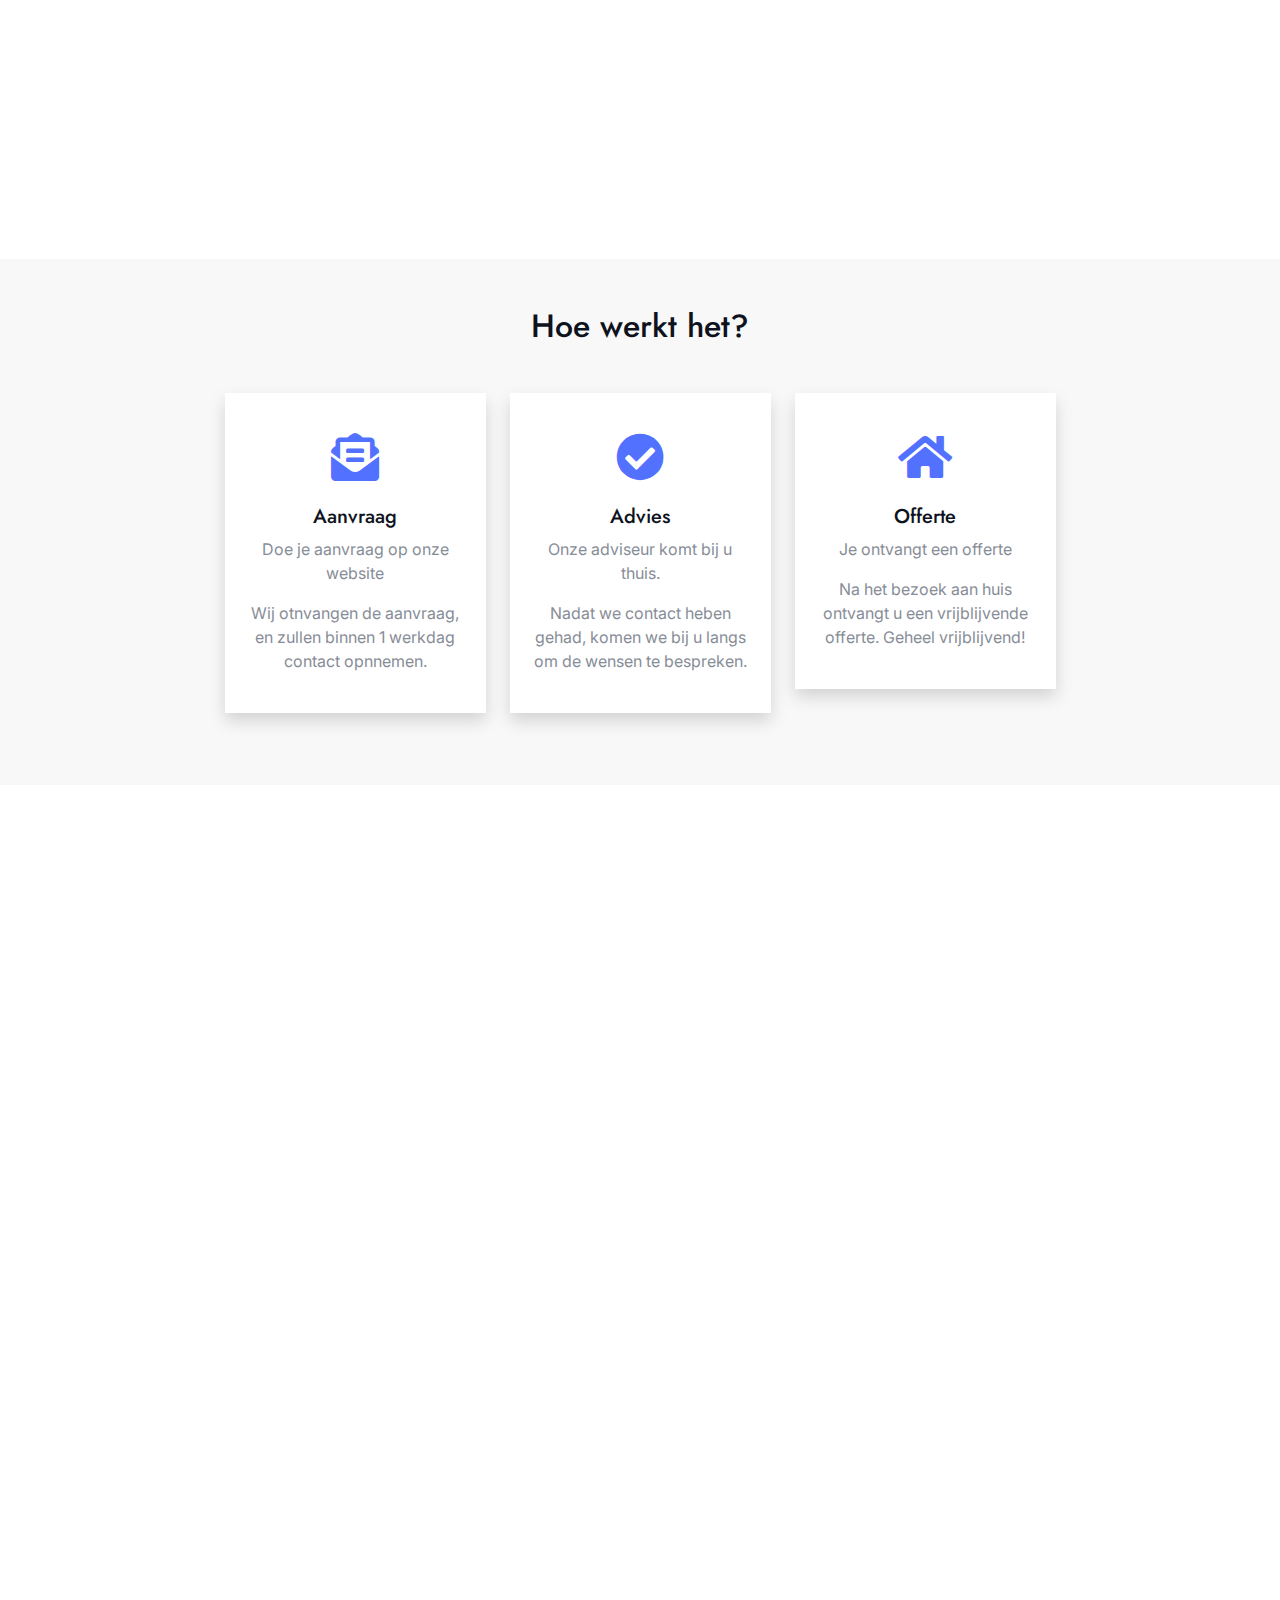
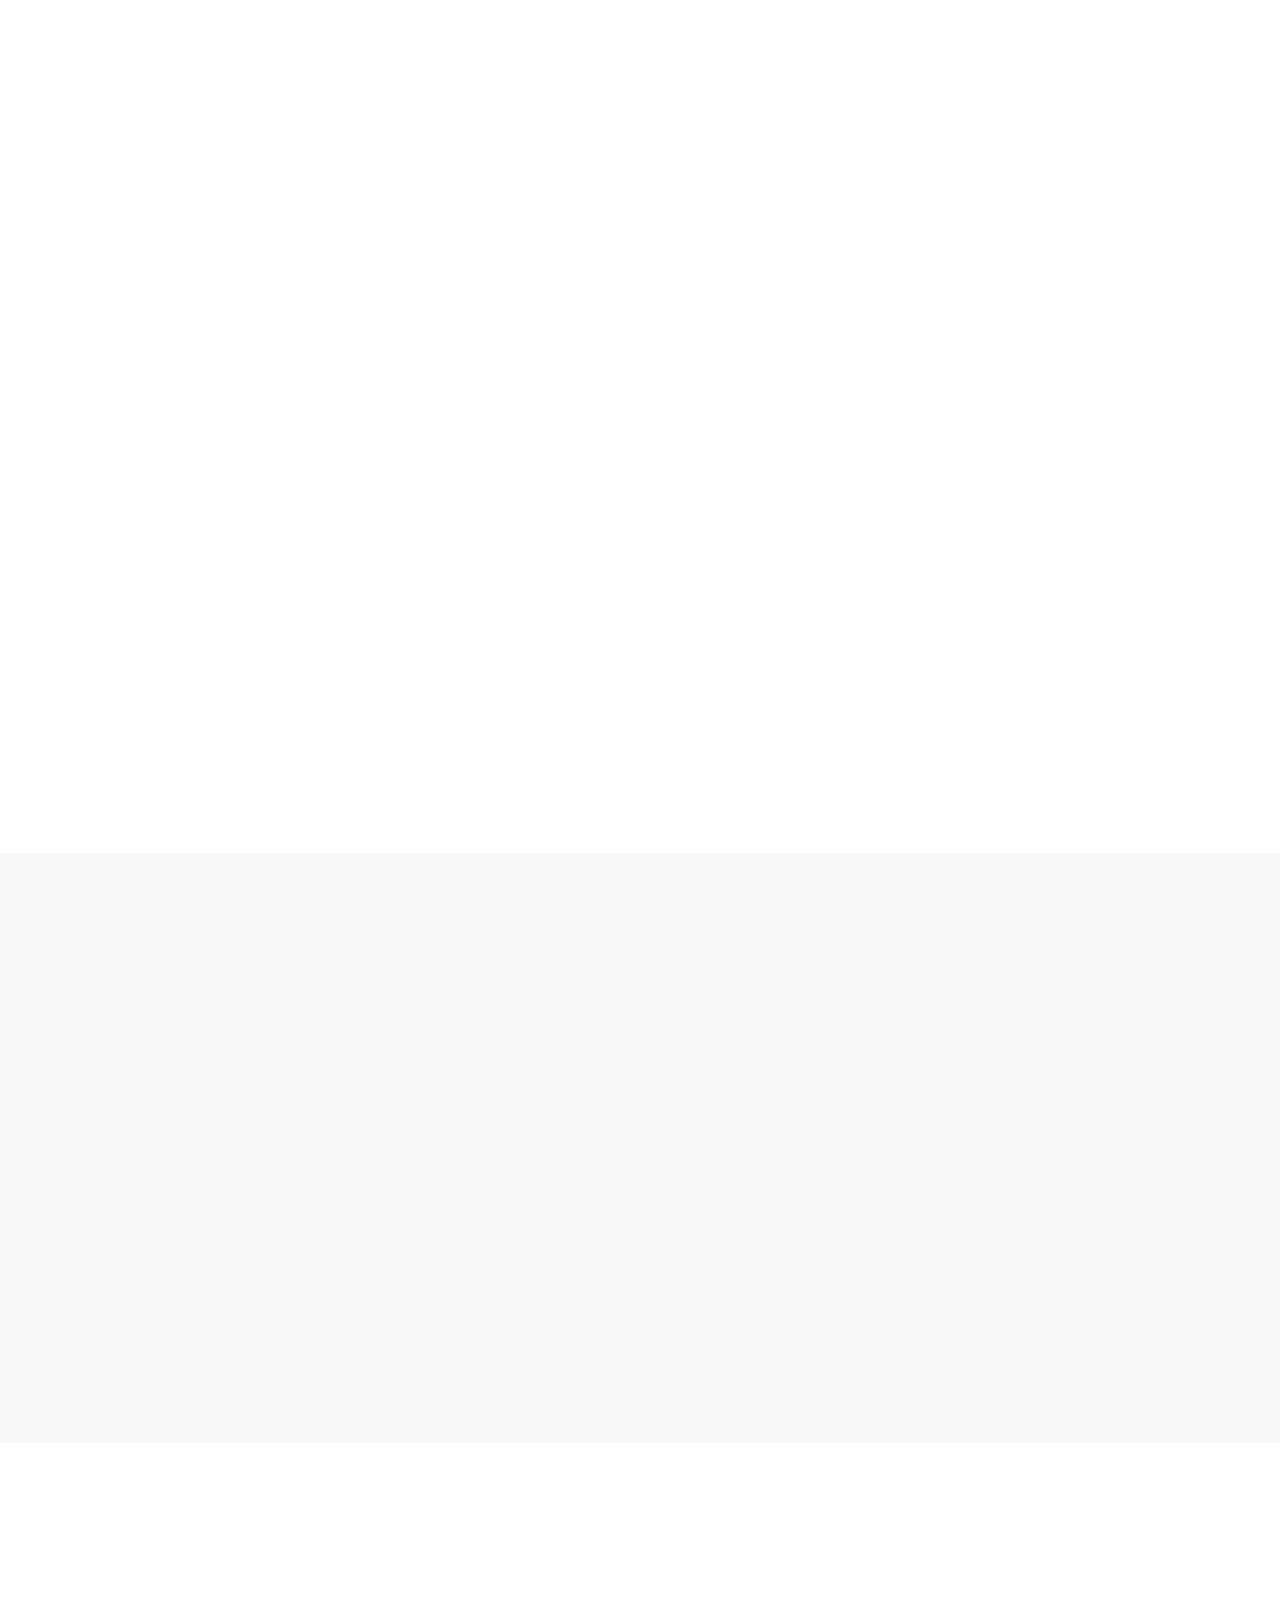
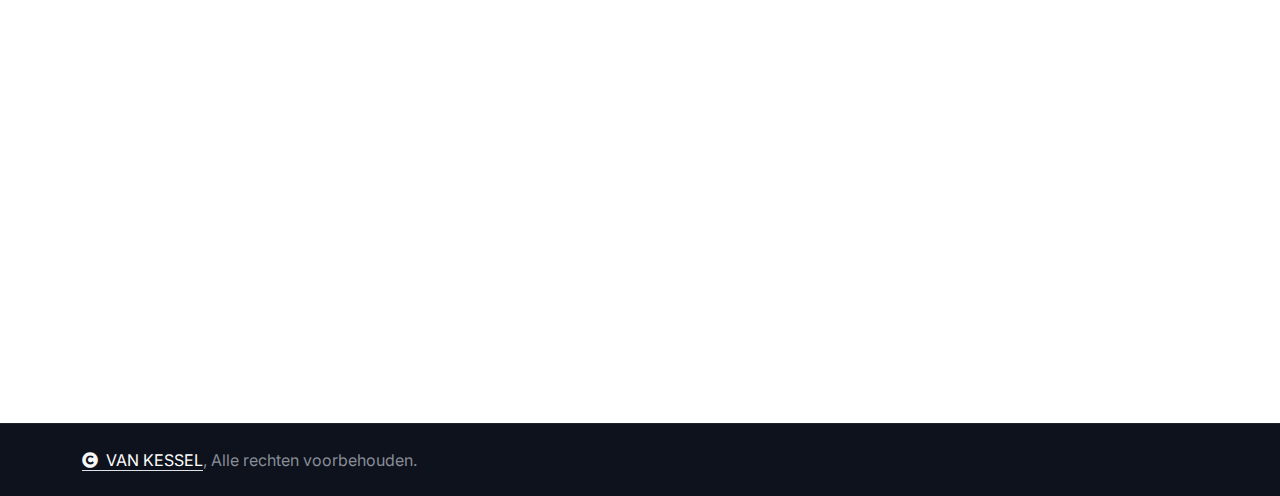
==== commit eb85c256: "fix" ====
--- a/index.html
+++ b/index.html
@@ -624,10 +624,7 @@
     <div class="container py-5">
         <div class="row g-5 mb-5 align-items-center">
             <div class="col-lg-7">
-                <div class="position-relative mx-auto">
-                    <input class="form-control w-100 py-3 ps-4 pe-5" type="text" placeholder="Vul je e-mailadres in om je te abonneren">
-                    <button type="button" class="btn btn-primary position-absolute top-0 end-0 py-2 px-4 mt-2 me-2">Abonneer</button>
-                </div>
+                    
             </div>
             <div class="col-lg-5">
                 <div class="d-flex align-items-center justify-content-center justify-content-lg-end">
@@ -656,7 +653,7 @@
                     <a href="#"> Home</a>
                     <a href="plastic-doors.html"> Producten</a>
                       
-                    <a href="blogs.html">Blogs</a>
+                       
                     <a href="contact.html"> Contact</a>
                 </div>
             </div>
